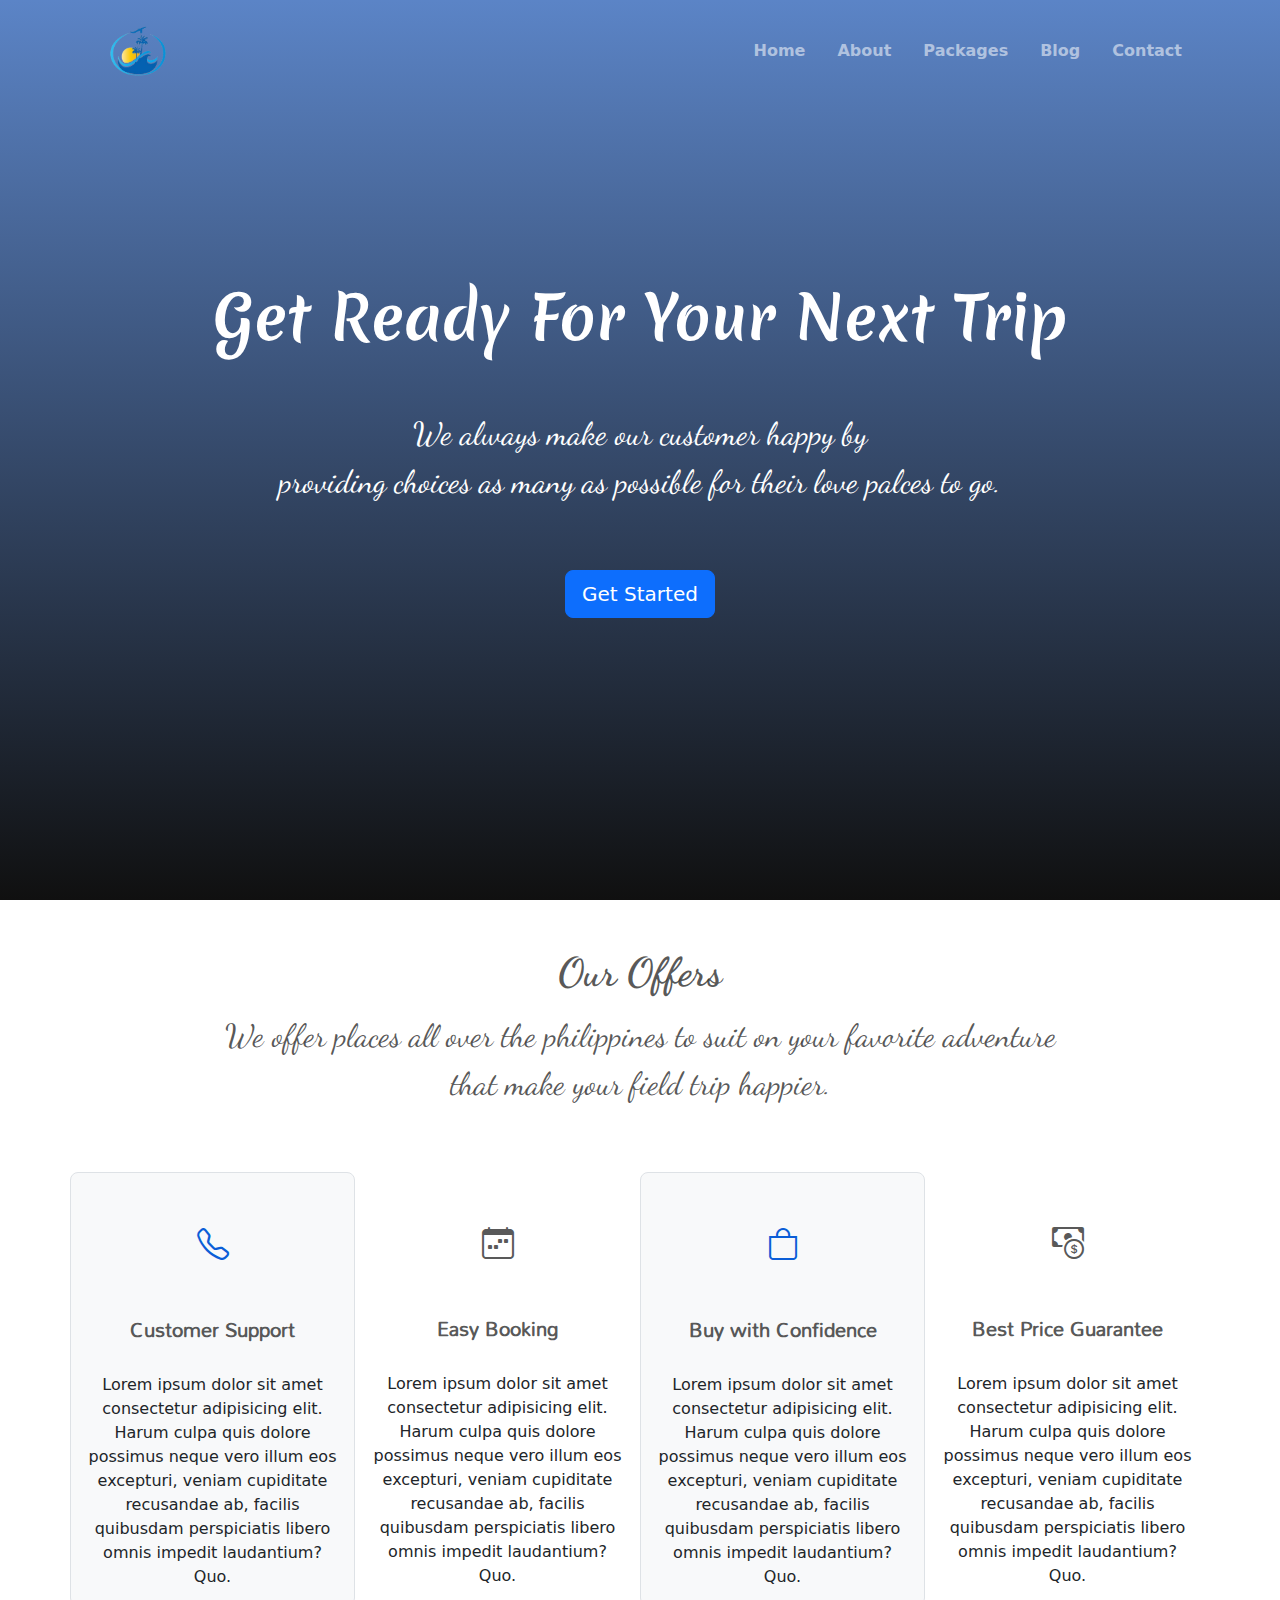
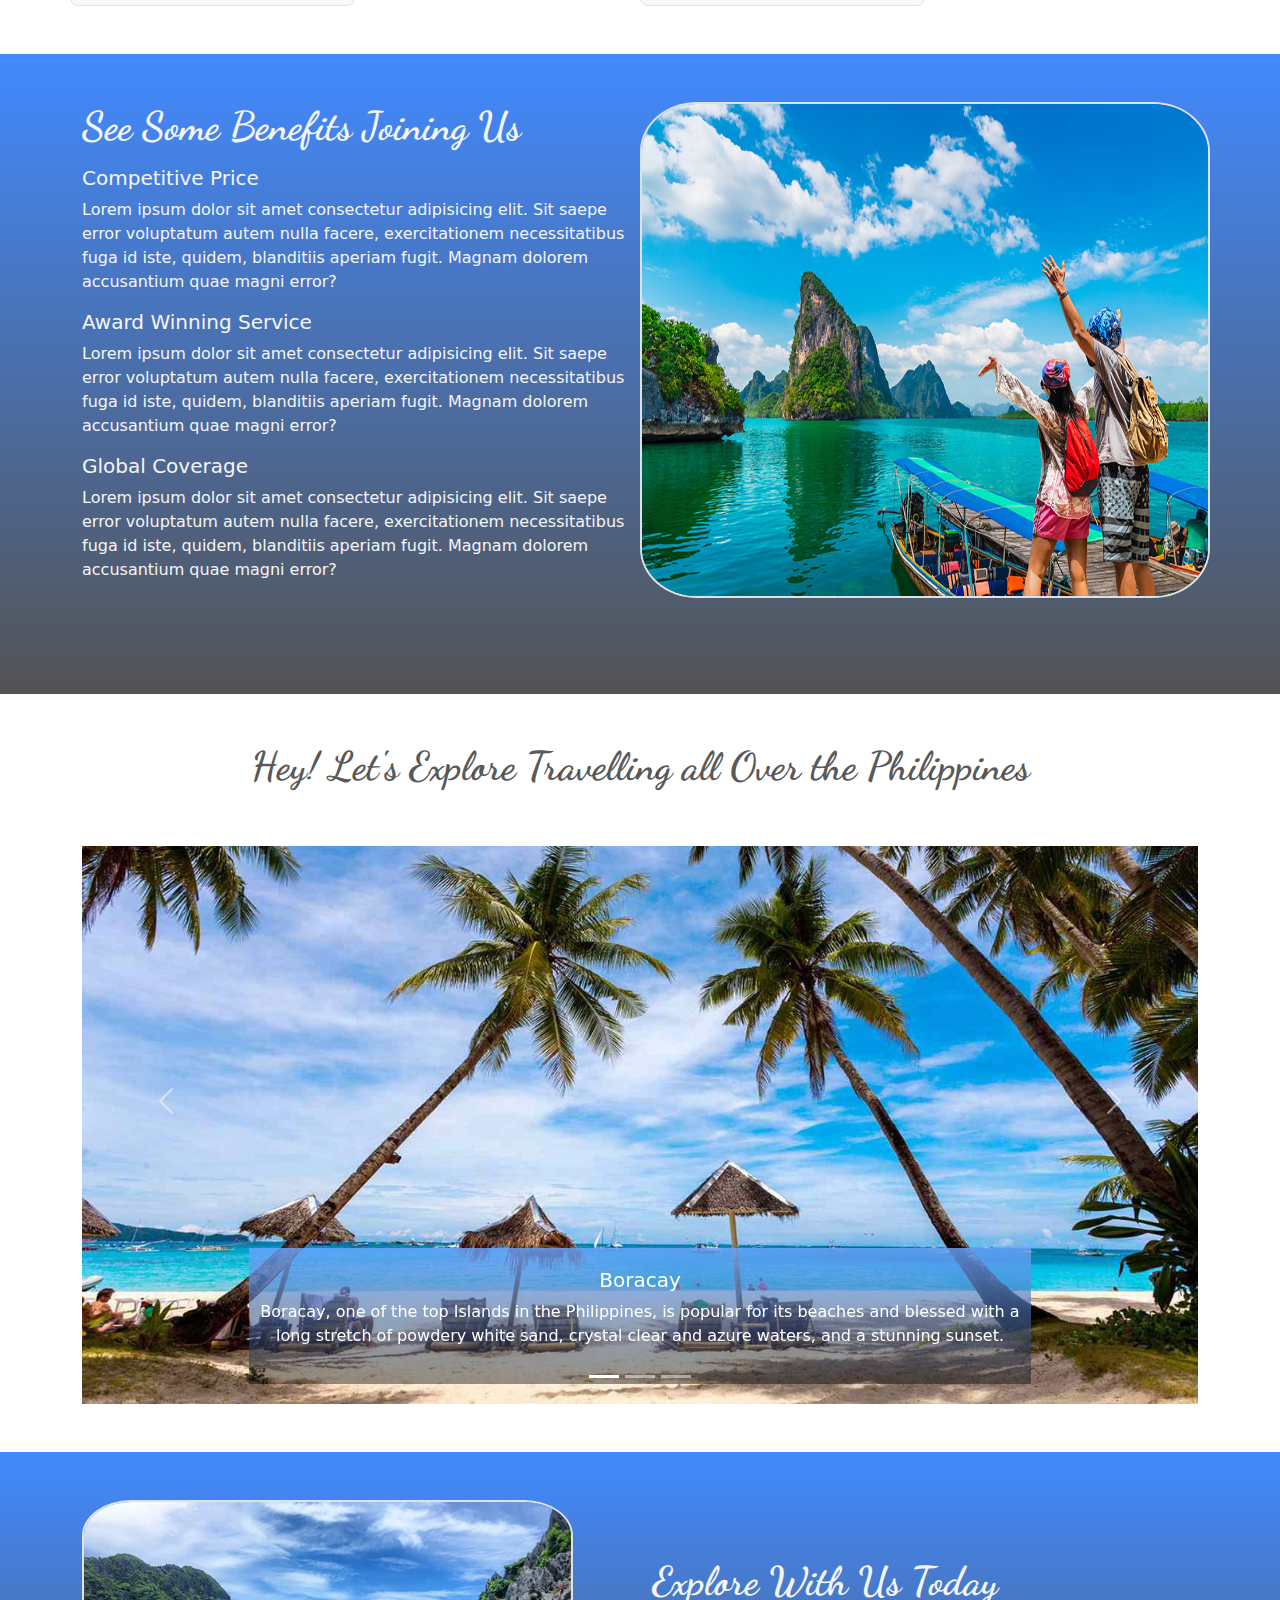
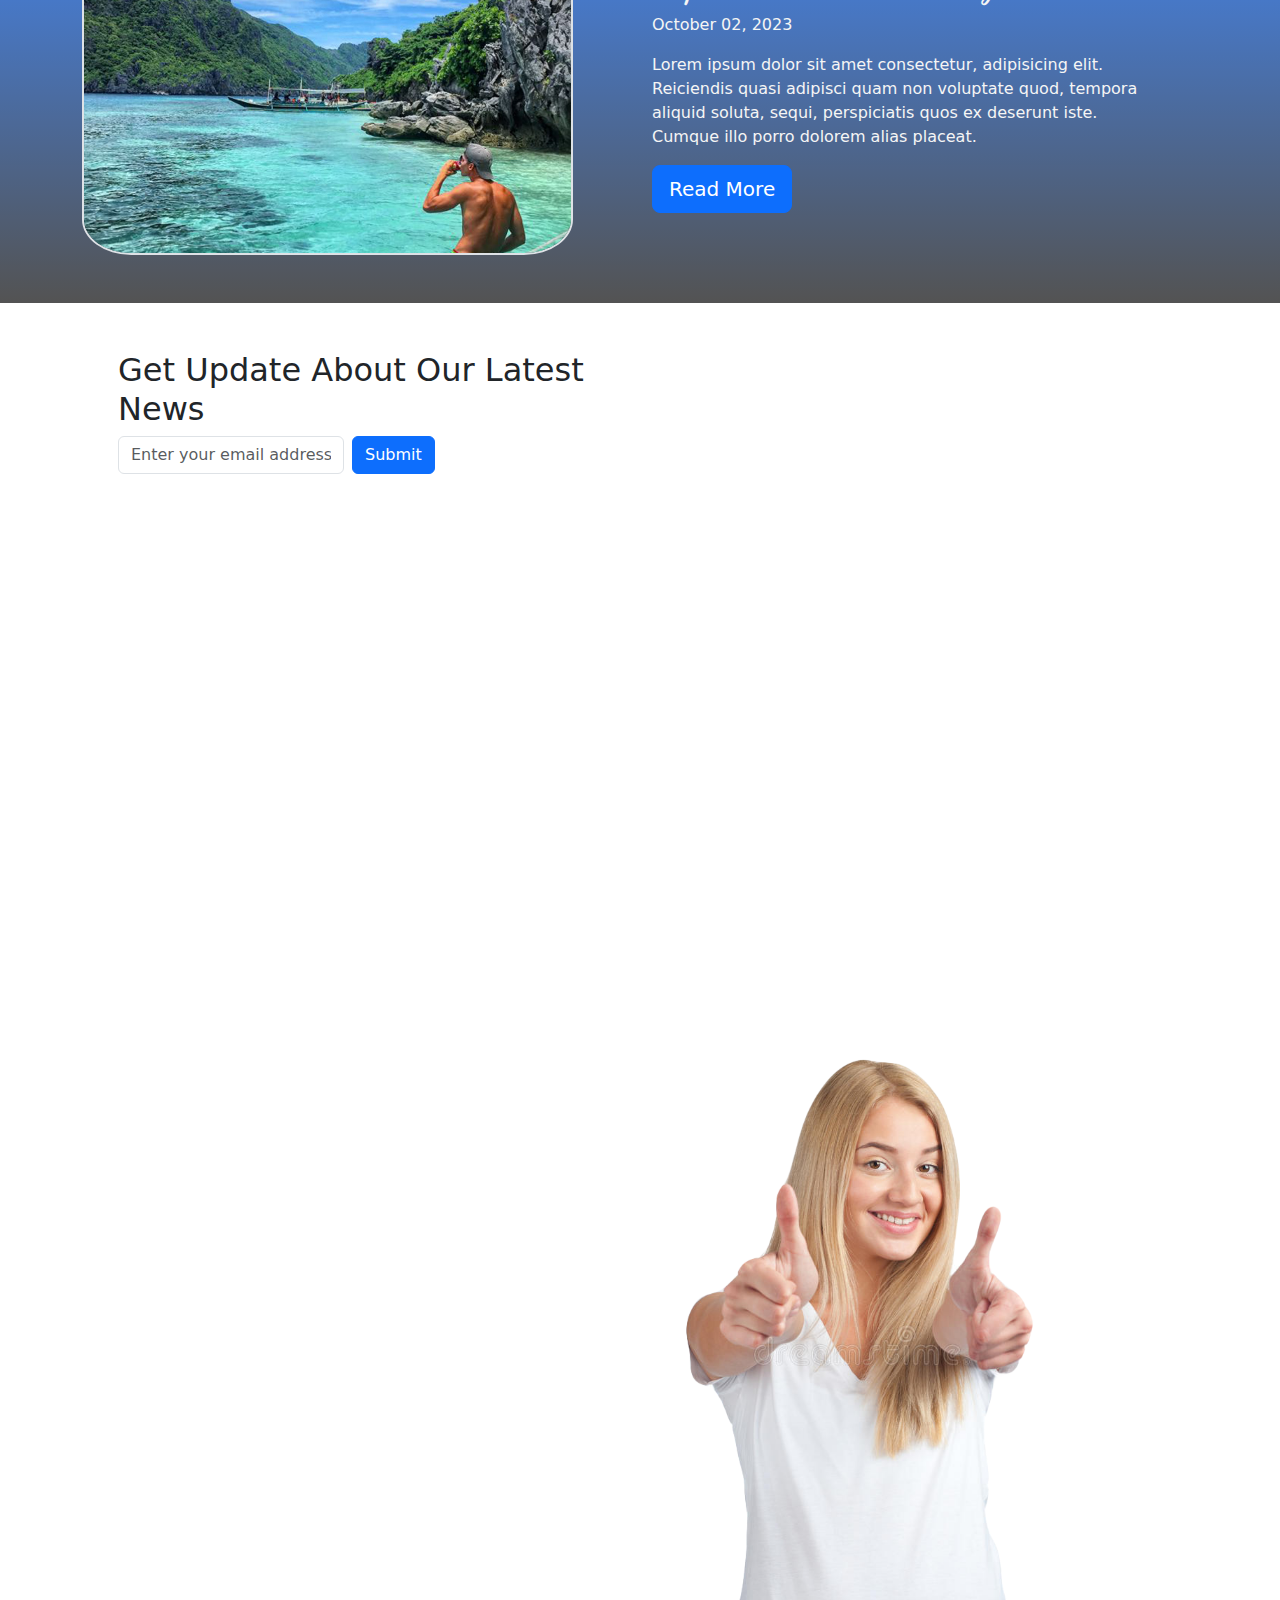
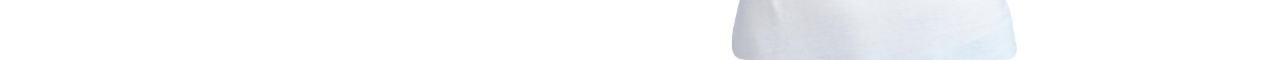
==== index.html @ 72da53bc "Latest" ====
<!DOCTYPE html>
<html lang="en">
<head>
    <meta charset="UTF-8">
    <meta http-equiv="X-UA-Compatible" content="IE=edge">
    <meta name="viewport" content="width=device-width, initial-scale=1.0">
    <title>Let's Explore</title>

    <link href="https://cdn.jsdelivr.net/npm/bootstrap@5.0.2/dist/css/bootstrap.min.css" rel="stylesheet" integrity="sha384-EVSTQN3/azprG1Anm3QDgpJLIm9Nao0Yz1ztcQTwFspd3yD65VohhpuuCOmLASjC" crossorigin="anonymous">
    <link rel="stylesheet" href=
    "https://cdn.jsdelivr.net/npm/bootstrap@5.0.2/dist/css/bootstrap.min.css" />
        <!-- Bootstrap Font Icon CSS -->
    <link rel="stylesheet" href=
    "https://cdn.jsdelivr.net/npm/bootstrap-icons@1.5.0/font/bootstrap-icons.css" />
    <link rel="stylesheet" href="styles.css">
    <style>
        @import url('https://fonts.googleapis.com/css2?family=Pacifico&display=swap');
        @import url('https://fonts.googleapis.com/css2?family=Mandali&display=swap');
        @import url('https://fonts.googleapis.com/css2?family=Merienda:wght@900&display=swap');
        @import url('https://fonts.googleapis.com/css2?family=Poppins:wght@300&display=swap');
        @import url('https://fonts.googleapis.com/css2?family=Dancing+Script&family=Poppins:wght@300&display=swap');
      </style>
</head>
<body>
    <nav class="navbar navbar-expand-lg navbar-dark p-3 navMc">
            <div class="container">
                <a href="#" class="navbar-brand"><img id="logo" src="/images/travelLogo.png" alt="Travel Logo" srcset=""></a>
                <button class="navbar-toggler" type="button" data-bs-toggle="collapse" data-bs-target="#navmenu">
                    <span class="navbar-toggler-icon"></span>
                </button>
                <!-- Nav menu -->
                <div class="collapse navbar-collapse" id="navmenu">
                    <ul class="navbar-nav ms-auto fw-bold fs-6">
                        <li class="nav-item">
                            <a href="#" class="nav-link p-3">Home</a>
                        </li>
                        <li class="nav-item">
                            <a href="#" class="nav-link p-3">About</a>
                        </li>
                        <li class="nav-item">
                            <a href="#i" class="nav-link p-3">Packages</a>
                        </li>
                        <li class="nav-item">
                            <a href="#i" class="nav-link p-3">Blog</a>
                        </li>
                        <li class="nav-item">
                            <a href="#i" class="nav-link p-3">Contact</a>
                        </li>
                    </ul>
                </div>
            </div>
        </nav>
    
    <!-- <nav class="navbar navbar-expand-lg navbar-light navMc">        
        <div class="logoBox"><img id="logo" src="travelLogo.png" alt="Travel Logo" srcset=""></div>
      <button class="navbar-toggler" type="button" data-bs-toggle="collapse" data-bs-target="#navbarSupportedContent" aria-controls="navbarSupportedContent" aria-expanded="false" aria-label="Toggle navigation">
        <span class="navbar-toggler-icon"></span>
      </button>
      <div class="collapse navbar-collapse" id="navbarSupportedContent">
        <ul class="navbar-nav ms-auto mb-2 mb-lg-0">
          <li class="nav-item">
            <a style="color: #eaeaff"  onMouseOver="this.style.color='rgba(0, 98, 255, 0.82)'"
            onMouseOut="this.style.color='#eaeaff'" class="nav-link active" aria-current="page" href="#">HOME</a>
          </li>
          <li class="nav-item">
            <a style="color: #eaeaff"  onMouseOver="this.style.color='rgba(0, 98, 255, 0.82)'"
            onMouseOut="this.style.color='#eaeaff'" class="nav-link active" aria-current="page" href="#">ABOUT</a>
          </li>
          <li class="nav-item">
            <a style="color: #eaeaff"  onMouseOver="this.style.color='rgba(0, 98, 255, 0.82)'"
            onMouseOut="this.style.color='#eaeaff'" class="nav-link active" aria-current="page" href="#">PACKAGES</a>
          </li>
          <li class="nav-item">
            <a style="color: #eaeaff"  onMouseOver="this.style.color='rgba(0, 98, 255, 0.82)'"
            onMouseOut="this.style.color='#eaeaff'" class="nav-link active" aria-current="page" href="#">BLOG</a>
          </li>
          <li class="nav-item">
            <a style="color: #eaeaff"  onMouseOver="this.style.color='rgba(0, 98, 255, 0.82)'"
            onMouseOut="this.style.color='#eaeaff'" class="nav-link active" aria-current="page" href="#">FAQ</a>
          </li>
          <li class="nav-item">
            <a style="color: #eaeaff"  onMouseOver="this.style.color='rgba(0, 98, 255, 0.82)'"
            onMouseOut="this.style.color='#eaeaff'" class="nav-link active" aria-current="page" href="#">CONTACT</a>
          </li>
        </ul>
      </div>
  </nav> -->

    <section class="getReady bg-overlay d-flex align-items-center justify-content-center flex-column text-center">
        <h1 class="h1-first">Get Ready For Your Next Trip</h1>
        <p class="ptag-first pt-5 pb-5">We always make our customer happy by <br> providing choices as many as possible for their love palces to go.</p>
        <button class="btn btn-lg btn-primary">Get Started</button>
    </section>

    <section>
        <div class="container text-center">
            <div>
                <h2 class="h2-first pt-5">Our Offers</h2>
            <p class="ptag-second pt-2">We offer places all over the philippines to suit on your favorite adventure <br> that make your field trip happier.</p>
            </div>
            <div class="row pt-5 offersSection2">
                <div class="col-lg-3 col-md-6 border bg-light rounded-3 pt-5 rowSection2">
                    <a href=""><i class="bi bi-telephone fs-2"></i></a>
                    <div class="pt-5">
                        <h5 class="h5-first">Customer Support</h5>
                        <br>
                    <p>Lorem ipsum dolor sit amet consectetur adipisicing elit. Harum culpa quis dolore possimus neque vero illum eos excepturi, veniam cupiditate recusandae ab, facilis quibusdam perspiciatis libero omnis impedit laudantium? Quo.</p>
                    </div>  
                </div>

                <div class="col-lg-3 col-md-6 pt-5 rowSection2">
                    <a href=""><i class="bi bi-calendar-week fs-2"></i></a>
                    <div class="pt-5">
                        <h5 class="h5-first">Easy Booking</h5>
                        <br>
                    <p>Lorem ipsum dolor sit amet consectetur adipisicing elit. Harum culpa quis dolore possimus neque vero illum eos excepturi, veniam cupiditate recusandae ab, facilis quibusdam perspiciatis libero omnis impedit laudantium? Quo.</p>
                    </div> 
                </div>

                <div class="col-lg-3 col-md-6 border bg-light rounded-3 pt-5 rowSection2">
                    <a href=""><i class="bi bi-bag fs-2"></i></a>
                    <div class="pt-5">
                        <h5 class="h5-first">Buy with Confidence</h5>
                        <br>
                    <p>Lorem ipsum dolor sit amet consectetur adipisicing elit. Harum culpa quis dolore possimus neque vero illum eos excepturi, veniam cupiditate recusandae ab, facilis quibusdam perspiciatis libero omnis impedit laudantium? Quo.</p>
                    </div>  
                </div>

                <div class="col-lg-3 col-md-6 col-sm-6 pt-5 rowSection2">
                    <a href=""><i class="bi bi-cash-coin fs-2"></i></a>
                    <div class="pt-5">
                        <h5 class="h5-first">Best Price Guarantee</h5>
                        <br>
                    <p>Lorem ipsum dolor sit amet consectetur adipisicing elit. Harum culpa quis dolore possimus neque vero illum eos excepturi, veniam cupiditate recusandae ab, facilis quibusdam perspiciatis libero omnis impedit laudantium? Quo.</p>
                    </div>
                </div>
            </div>
        </div>
    </section>

    <section class="benefits mt-5">
        <div class="container pt-5 pb-5">
            <div class="row pb-5">
                <div class="colorSection3 col-lg-6 col-md-6 col-sm-12 col-xs-12">
                    <h2 class="h2-benefits">See Some Benefits Joining Us</h2>
                    <p>
                        <h5 class="h5-benefits">Competitive Price</h5>
                        Lorem ipsum dolor sit amet consectetur adipisicing elit. Sit saepe error voluptatum autem nulla facere, exercitationem necessitatibus fuga id iste, quidem, blanditiis aperiam fugit. Magnam dolorem accusantium quae magni error?
                    </p>

                    <p class="col-lg-6 col-md-6 col-sm-12 col-xs-12">
                        <h5 class="h5-benefits">Award Winning Service</h5>
                        Lorem ipsum dolor sit amet consectetur adipisicing elit. Sit saepe error voluptatum autem nulla facere, exercitationem necessitatibus fuga id iste, quidem, blanditiis aperiam fugit. Magnam dolorem accusantium quae magni error?
                    </p>

                    <p class="col-lg-6 col-md-6 col-sm-12 col-xs-12">
                        <h5 class="h5-benefits">Global Coverage</h5>
                        Lorem ipsum dolor sit amet consectetur adipisicing elit. Sit saepe error voluptatum autem nulla facere, exercitationem necessitatibus fuga id iste, quidem, blanditiis aperiam fugit. Magnam dolorem accusantium quae magni error?
                    </p>
                </div>
                <div class="imgBox1 col-lg-6 col-md-6 col-sm-12 col-xs-12">
                        <img class="img1 border border-2" src="/images/section3image1.jpg">
                </div>
            </div>
        </div>
    </section>

<section class="container pt-5 pb-5 carousel-width">
  <h2 class="h2-carousel text-center">Hey! Let's Explore Travelling all Over the Philippines</h2>
  <div id="carouselExampleCaptions" class="carousel slide pt-5" data-bs-ride="carousel">
    <div class="carousel-indicators">
      <button type="button" data-bs-target="#carouselExampleCaptions" data-bs-slide-to="0" class="active" aria-current="true" aria-label="Slide 1"></button>
      <button type="button" data-bs-target="#carouselExampleCaptions" data-bs-slide-to="1" aria-label="Slide 2"></button>
      <button type="button" data-bs-target="#carouselExampleCaptions" data-bs-slide-to="2" aria-label="Slide 3"></button>
    </div>
    <div class="carousel-inner">
      <div class="carousel-item active">
        <img src="/images/boracayCarousel.jpg" class="d-block w-100 imgCarouselbackground" alt="...">
        <div class="carousel-caption d-none d-md-block">
          <h5>Boracay</h5>
          <p>Boracay, one of the top Islands in the Philippines, is popular for its beaches and blessed with a long stretch of powdery white sand, crystal clear and azure waters, and a stunning sunset.</p>
        </div>
      </div>
      <div class="carousel-item">
        <img src="/images/banaueCarousel.jpg" class="d-block w-100 imgCarouselbackground" alt="...">
        <div class="carousel-caption d-none d-md-block">
          <h5>Banaue Rice Terraces</h5>
          <p>The Banaue Rice Terraces are located on the mountains of Ifugao and were carved there about 2,000 years ago by the ancestors of the present day Philippines .</p>
        </div>
      </div>
      <div class="carousel-item">
        <img src="/images/palawanCarousel.jpg" class="d-block w-100 imgCarouselbackground" alt="...">
        <div class="carousel-caption d-none d-md-block">
          <h5>Palawan</h5>
          <p>Palawan is long and narrow and trends northeast-southwest between the South China and Sulu seas.</p>
        </div>
      </div>
    </div>
    <button class="carousel-control-prev" type="button" data-bs-target="#carouselExampleCaptions" data-bs-slide="prev">
      <span class="carousel-control-prev-icon" aria-hidden="true"></span>
      <span class="visually-hidden">Previous</span>
    </button>
    <button class="carousel-control-next" type="button" data-bs-target="#carouselExampleCaptions" data-bs-slide="next">
      <span class="carousel-control-next-icon" aria-hidden="true"></span>
      <span class="visually-hidden">Next</span>
    </button>
  </div>
</section>

<section>
  <div class="withUs">
    <div class="container">
      <div class="row py-5">
        <div class="imgBox2 col-lg-6 col-md-6 col-sm-12">
          <img class="img2 border border-2" src="/images/section4image1.jpg" alt="" srcset="">
        </div>
        <div class="col-lg-6 col-md-6 col-sm-6 textBoxSection5">
          <h2 class="h2-withus">Explore With Us Today</h2>
          <p class="p-withus">October 02, 2023</p>
          <p>Lorem ipsum dolor sit amet consectetur, adipisicing elit. Reiciendis quasi adipisci quam non voluptate quod, tempora aliquid soluta, sequi, perspiciatis quos ex deserunt iste. Cumque illo porro dolorem alias placeat.</p>
          <button class="btn btn-lg btn-primary">Read More</button>
        </div>
      </div>
    </div>
  </div>
</section>

<section>
  <div class="container p-5">
    <div class="row">
      <div class="col-lg-6 col-md-6 col-sm">
        <h2>Get Update About Our Latest News</h2>
        <form class="row g-2">
          <div class="col-auto">
            <label for="staticEmail2" class="visually-hidden">Email</label>
            <input type="password" class="form-control" id="staticEmail2" placeholder="Enter your email address">
          </div>
          <div class="col-auto">
            <button type="submit" class="btn btn-primary mb-3">Submit</button>
          </div>
        </form>
      </div>
      <div class="col-lg-6 col-md-6 col-sm imageSection5">
        <div class="imgBox3">
          <img class="img3" src="/images/section5image1.png" alt="" srcset="">
        </div>
      </div>

    </div>
  </div>
</section>
    

</body>
<script src="https://cdn.jsdelivr.net/npm/bootstrap@5.0.2/dist/js/bootstrap.bundle.min.js" integrity="sha384-MrcW6ZMFYlzcLA8Nl+NtUVF0sA7MsXsP1UyJoMp4YLEuNSfAP+JcXn/tWtIaxVXM" crossorigin="anonymous"></script>
</html>
---- styles.css ----
/* SECTION 1 */
/* @media only screen and (max-width: 768px) {
    #logo {
      margin: 0%;
    }
  } */

.navMc {
    position: absolute;
    top: 0;
    left: 0;
    right: 0;
    /* background: linear-gradient(rgba(44, 114, 226, 0.7), rgba(0, 0, 0, 0.226));
    opacity: 1; */
}

#logo {
    width: 7rem;
    margin-left: 0;
}

.bg-overlay {
    background: linear-gradient(rgba(35, 90, 179, 0.747), rgba(0, 0, 0, 0.938)), url("https://www.worldtravelguide.net/wp-content/uploads/2017/04/Think-Philippines-ElNido-482040306-Freeartist-copy.jpg");
    background-repeat: no-repeat;
    width: 100vw;
    height: 100vh;
    background-position: center;
    color: #fff;
    background-size: cover;
}

.h1-first {
    font-weight: bold;
    font-family: "Merienda", sans-serif;
    font-size: 60px;
}

.ptag-first {
    font-family: 'Dancing Script', cursive;
    font-size: 2rem;
}

/* SECTION 2 */

.h2-first {
    font-weight: bold;
    font-family: 'Dancing Script', cursive;
    font-size: 40px;
    color: rgba(51, 51, 51, 0.815);
}

.ptag-second {
    color: rgba(51, 51, 51, 0.815);
    font-family: 'Dancing Script', cursive;
    font-size: 2rem;
}

.h5-first {
    font-family: "Mandali", sans-serif;
    font-size: 20px;
    font-weight: bold;
    color: rgba(51, 51, 51, 0.815);
}

.bi-telephone {
    color:#0b5ed7;
}

.bi-bag {
    color:#0b5ed7;
}

.bi-calendar-week {
    color: rgba(51, 51, 51, 0.815);
}

.bi-cash-coin {
    color: rgba(51, 51, 51, 0.815);
}

@media only screen and (max-width: 320px) {
    .offersSection2 {
        padding: 20%;
        font-size: smaller;
    }
  }

/* @media only screen and (max-width: 320px) {
    .rowSection2 {

    }
  } */

/* SECTION 3 */

.h2-benefits {
    font-weight: bold;
    font-family: 'Dancing Script', cursive;
    font-size: 40px;
}

@media only screen and (max-width: 576px) {
    .h2-benefits, .h5-benefits { 
       text-align: center;
     }
   } 

.colorSection3 {
    color: whitesmoke;
}

.imgBox1 {
    width: 50%;
    padding: 0;
   
}

@media only screen and (max-width: 576px) {
    .imgBox1 {
      width: 90%;
      padding-left: 10%;
      padding-top: 20px;
    }
  }

  @media only screen and (max-width: 768px) {
    .imgBox1 {
      width: 90%;
      padding-left: 10%;
      padding-top: 20px;
    }
  }

.img1 {
    width: 100%;
    height: 100%;
    justify-content: center;
    border-radius: 10%;
}

.benefits {
    background: linear-gradient(rgba(0, 98, 255, 0.747), rgba(0, 0, 0, 0.674));
}
/* SECTION 4 CAROUSEL */
.h2-carousel {
    font-weight: bold;
    font-family: 'Dancing Script', cursive;
    font-size: 40px;
    color: rgba(51, 51, 51, 0.815);
}

.carousel-caption {
    background: linear-gradient(rgba(108, 165, 255, 0.806), rgba(0, 0, 0, 0.406));
}

/* @media only screen and (max-width: 320px) {
    #carouselExampleCaptions {
      width: 100%;
      padding: 0;
    }
  }

  @media only screen and (max-width: 320px) {
   .carousel-width {
      padding: 0;
      width: 100%;
      margin: 0%;
    }
  } */

/* SECTION 5 */

.imgBox2 {
    width: 50%;
    height: 90%;
}

.img2 {
    width: 90%;
    height: 90%;
    justify-content: center;
    border-radius: 10%;
}

@media only screen and (max-width: 576px) {
    .imgBox2 {
        width: 70%;
        margin-left: 15%;
     }
   } 

@media only screen and (max-width: 576px) {
    .img2 { 
       width: 100%;
     }
   } 

.withUs {
    background: linear-gradient(rgba(0, 98, 255, 0.747), rgba(0, 0, 0, 0.674));
   }

.h2-withus {
    font-weight: bold;
    font-family: 'Dancing Script', cursive;
    font-size: 40px;
    color: whitesmoke;
}

@media only screen and (max-width: 576px) {
    .h2-withus, .p-withus { 
      text-align: center;
     }
   } 

.textBoxSection5 {
    margin-top: 5%;
    padding-right: 5%;
    color: whitesmoke;
}

/* SECTION 6 */

.imgBox3 {
    /* width: 50%;
    height: 90%; */
    position: absolute;
    top: 470%;
    margin: 0;
}

.img3 {
    width: 70%;
    height: 90%;
    margin: 0;
}

@media only screen and (max-width: 576px) {
    .imgBox3 { 
      position: unset;
      padding-left: 20%;
     }
   } 

   @media only screen and (max-width: 576px) {
    .img3 { 
      position: unset;
     }
   } 

   @media only screen and (max-width: 768px) {
    .imgBox3 { 
      position: unset;
      padding-left: 20%;
     }
   } 

   @media only screen and (max-width: 768px) {
    .img3 { 
      position: unset;
     }
   }
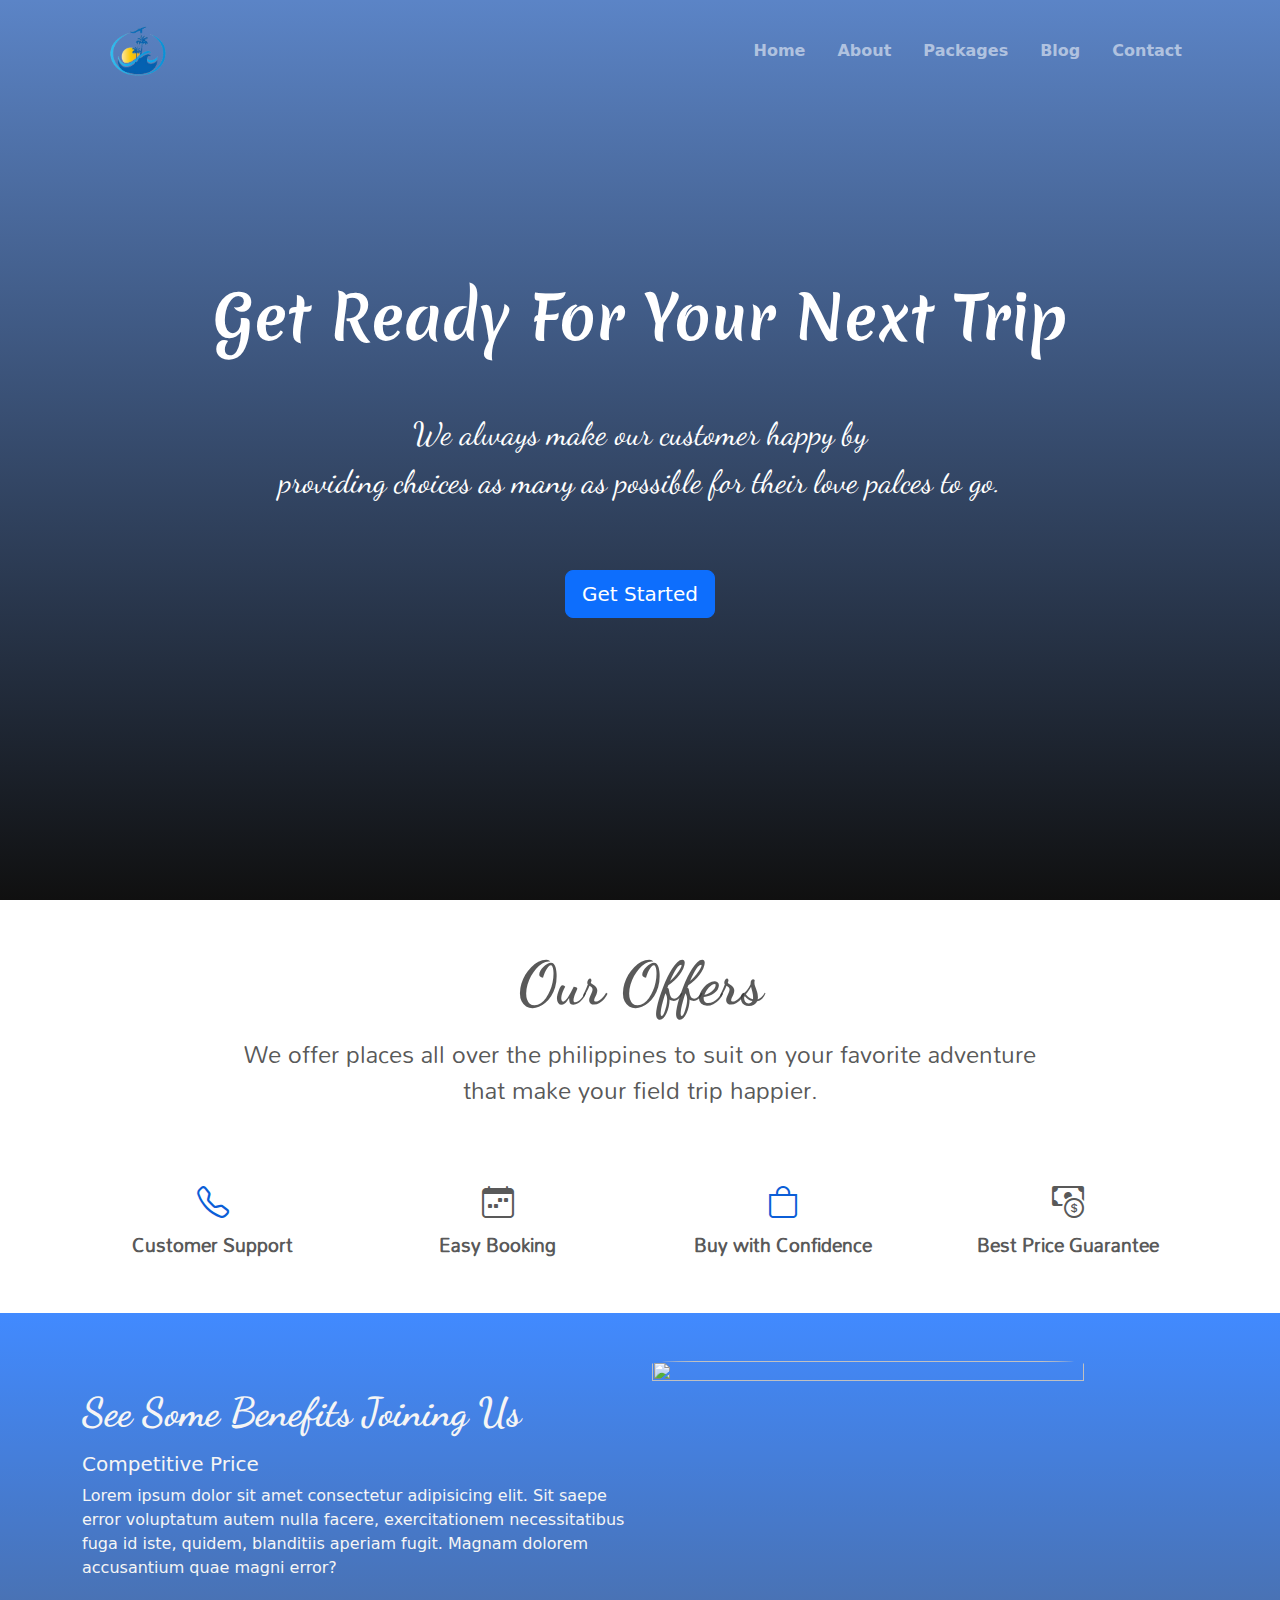
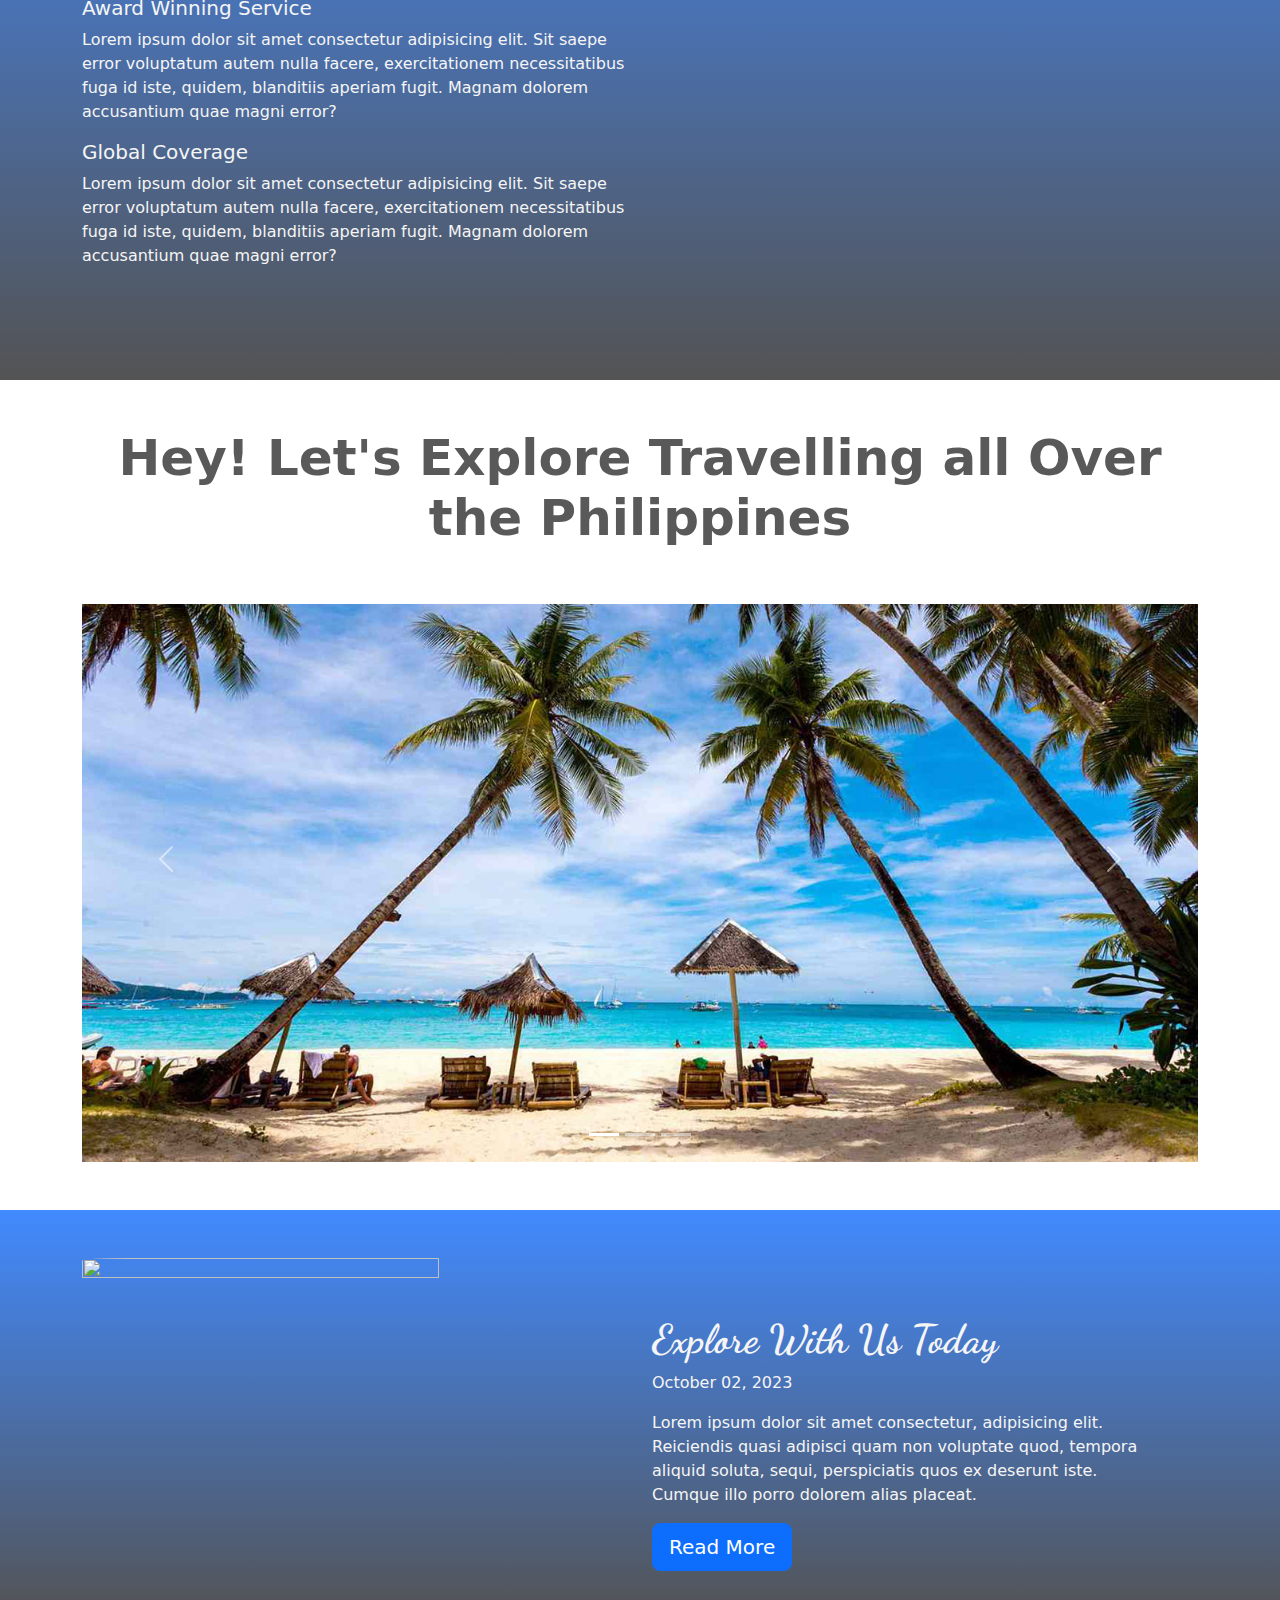
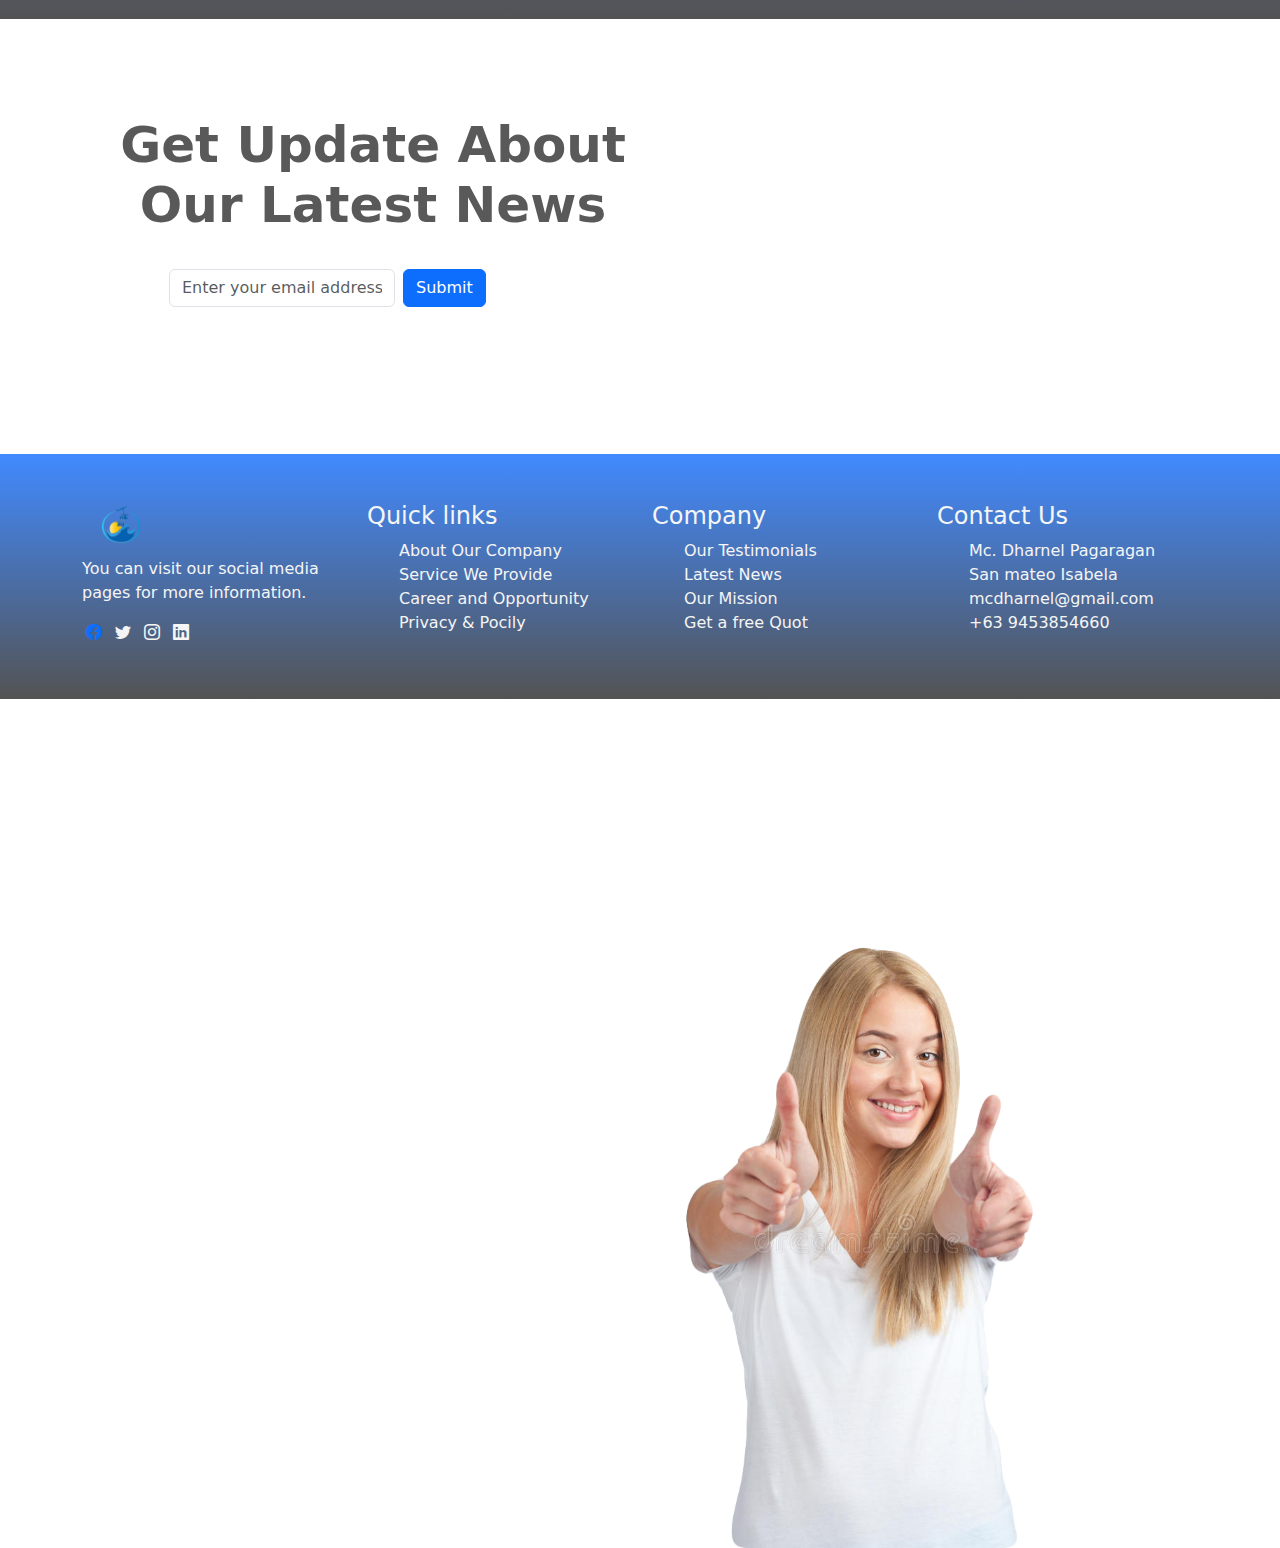
==== commit 6cce7365: "Rendering page1" ====
--- a/index.html
+++ b/index.html
@@ -98,45 +98,127 @@
                 <h2 class="h2-first pt-5">Our Offers</h2>
             <p class="ptag-second pt-2">We offer places all over the philippines to suit on your favorite adventure <br> that make your field trip happier.</p>
             </div>
-            <div class="row pt-5 offersSection2">
-                <div class="col-lg-3 col-md-6 border bg-light rounded-3 pt-5 rowSection2">
-                    <a href=""><i class="bi bi-telephone fs-2"></i></a>
-                    <div class="pt-5">
-                        <h5 class="h5-first">Customer Support</h5>
-                        <br>
-                    <p>Lorem ipsum dolor sit amet consectetur adipisicing elit. Harum culpa quis dolore possimus neque vero illum eos excepturi, veniam cupiditate recusandae ab, facilis quibusdam perspiciatis libero omnis impedit laudantium? Quo.</p>
+            <div class="row row-offers">
+                <div class="col-lg-3 col-md-6 col-sm-6 pt-5">
+
+             <!-- Button trigger modal -->
+              <button type="button" class="btn" data-bs-toggle="modal" data-bs-target="#staticBackdrop">
+                <i class="bi-telephone fs-2"></i>
+              </button>
+              <!-- Modal -->
+              <div class="modal fade" id="staticBackdrop" data-bs-backdrop="static" data-bs-keyboard="false" tabindex="-1" aria-labelledby="staticBackdropLabel" aria-hidden="true">
+                <div class="modal-dialog">
+                  <div class="modal-content">
+                    <div class="modal-header">
+                      <h5 class="modal-title" id="staticBackdropLabel">Costumer Support</h5>
+                      <button type="button" class="btn-close" data-bs-dismiss="modal" aria-label="Close"></button>
+                    </div>
+                    <div class="modal-body">
+                      <p>Provides context about customers, conversations, and integrations. Most businesses in the market claim they’re the best. But here’s what makes mcTravel truly stand apart.</p>
+                    </div>
+                    <div class="modal-footer">
+                      <button type="button" class="btn btn-secondary" data-bs-dismiss="modal">Close</button>
+                      <button type="button" class="btn btn-primary">Understood</button>
+                    </div>
+                  </div>
+                </div>
+              </div>
+              <div>
+                 <h5 class="h5-first">Customer Support</h5>
+              </div>  
+                </div>
+
+                <div class="col-lg-3 col-md-6 col-sm-6 pt-5">
+                    <!-- Button trigger modal -->
+                    <button type="button" class="btn" data-bs-toggle="modal" data-bs-target="#staticBackdrop1">
+                      <i class="bi-calendar-week fs-2"></i>
+                    </button>
+
+                    <!-- Modal -->
+                    <div class="modal fade" id="staticBackdrop1" data-bs-backdrop="static" data-bs-keyboard="false" tabindex="-1" aria-labelledby="staticBackdropLabel" aria-hidden="true">
+                      <div class="modal-dialog">
+                        <div class="modal-content">
+                          <div class="modal-header">
+                            <h5 class="modal-title" id="staticBackdropLabel">Easy Booking</h5>
+                            <button type="button" class="btn-close" data-bs-dismiss="modal" aria-label="Close"></button>
+                          </div>
+                          <div class="modal-body">
+                            <p>We make it easier for everyone to experience the philippines. Book now and we can process as soon as possible your booking easily by mcTravel.</p>
+                          </div>
+                          <div class="modal-footer">
+                            <button type="button" class="btn btn-secondary" data-bs-dismiss="modal">Close</button>
+                            <button type="button" class="btn btn-primary">Understood</button>
+                          </div>
+                        </div>
+                      </div>
+                    </div>
+                    <div>
+                        <h5 class="h5-first">Easy Booking</h5>
+                    </div> 
+                </div>
+
+                <div class="col-lg-3 col-md-6 col-sm-6 pt-5">
+                    <!-- Button trigger modal -->
+                    <button type="button" class="btn" data-bs-toggle="modal" data-bs-target="#staticBackdrop2">
+                      <i class="bi-bag fs-2"></i>
+                    </button>
+
+                    <!-- Modal -->
+                    <div class="modal fade" id="staticBackdrop2" data-bs-backdrop="static" data-bs-keyboard="false" tabindex="-1" aria-labelledby="staticBackdropLabel" aria-hidden="true">
+                      <div class="modal-dialog">
+                        <div class="modal-content">
+                          <div class="modal-header">
+                            <h5 class="modal-title" id="staticBackdropLabel">Buy with Confidence</h5>
+                            <button type="button" class="btn-close" data-bs-dismiss="modal" aria-label="Close"></button>
+                          </div>
+                          <div class="modal-body">
+                            <p>Buy With Confidence is operated solely by local authority. This means all checking and monitoring of booking is done directly by us, not by third parties or private companies.</p>
+                          </div>
+                          <div class="modal-footer">
+                            <button type="button" class="btn btn-secondary" data-bs-dismiss="modal">Close</button>
+                            <button type="button" class="btn btn-primary">Understood</button>
+                          </div>
+                        </div>
+                      </div>
+                    </div>
+                    <div>
+                        <h5 class="h5-first">Buy with Confidence</h5>
                     </div>  
                 </div>
 
-                <div class="col-lg-3 col-md-6 pt-5 rowSection2">
-                    <a href=""><i class="bi bi-calendar-week fs-2"></i></a>
-                    <div class="pt-5">
-                        <h5 class="h5-first">Easy Booking</h5>
-                        <br>
-                    <p>Lorem ipsum dolor sit amet consectetur adipisicing elit. Harum culpa quis dolore possimus neque vero illum eos excepturi, veniam cupiditate recusandae ab, facilis quibusdam perspiciatis libero omnis impedit laudantium? Quo.</p>
-                    </div> 
-                </div>
-
-                <div class="col-lg-3 col-md-6 border bg-light rounded-3 pt-5 rowSection2">
-                    <a href=""><i class="bi bi-bag fs-2"></i></a>
-                    <div class="pt-5">
-                        <h5 class="h5-first">Buy with Confidence</h5>
-                        <br>
-                    <p>Lorem ipsum dolor sit amet consectetur adipisicing elit. Harum culpa quis dolore possimus neque vero illum eos excepturi, veniam cupiditate recusandae ab, facilis quibusdam perspiciatis libero omnis impedit laudantium? Quo.</p>
-                    </div>  
-                </div>
-
-                <div class="col-lg-3 col-md-6 col-sm-6 pt-5 rowSection2">
-                    <a href=""><i class="bi bi-cash-coin fs-2"></i></a>
-                    <div class="pt-5">
+                <div class="col-lg-3 col-md-6 col-sm-6 pt-5">
+                    <!-- Button trigger modal -->
+                    <button type="button" class="btn" data-bs-toggle="modal" data-bs-target="#staticBackdrop3">
+                      <i class="bi-cash-coin fs-2"></i>
+                    </button>
+
+                    <!-- Modal -->
+                    <div class="modal fade" id="staticBackdrop3" data-bs-backdrop="static" data-bs-keyboard="false" tabindex="-1" aria-labelledby="staticBackdropLabel" aria-hidden="true">
+                      <div class="modal-dialog">
+                        <div class="modal-content">
+                          <div class="modal-header">
+                            <h5 class="modal-title" id="staticBackdropLabel">Best Price Guarantee</h5>
+                            <button type="button" class="btn-close" data-bs-dismiss="modal" aria-label="Close"></button>
+                          </div>
+                          <div class="modal-body">
+                            <p>Search and compare rates on other companies and find the best trip for your holidays. Book h with real guest reviews and 24/7 customer service! Great Prices. View Our Deals. Flights to 5,00+ cities. No Hidden Fees</p>
+                          </div>
+                          <div class="modal-footer">
+                            <button type="button" class="btn btn-secondary" data-bs-dismiss="modal">Close</button>
+                            <button type="button" class="btn btn-primary">Understood</button>
+                          </div>
+                        </div>
+                      </div>
+                    </div>
+                    <div>
                         <h5 class="h5-first">Best Price Guarantee</h5>
-                        <br>
-                    <p>Lorem ipsum dolor sit amet consectetur adipisicing elit. Harum culpa quis dolore possimus neque vero illum eos excepturi, veniam cupiditate recusandae ab, facilis quibusdam perspiciatis libero omnis impedit laudantium? Quo.</p>
                     </div>
                 </div>
             </div>
         </div>
     </section>
+
+
 
     <section class="benefits mt-5">
         <div class="container pt-5 pb-5">
@@ -159,7 +241,7 @@
                     </p>
                 </div>
                 <div class="imgBox1 col-lg-6 col-md-6 col-sm-12 col-xs-12">
-                        <img class="img1 border border-2" src="/images/section3image1.jpg">
+                        <img class="img1" src="/images/section3image2.png">
                 </div>
             </div>
         </div>
@@ -176,24 +258,24 @@
     <div class="carousel-inner">
       <div class="carousel-item active">
         <img src="/images/boracayCarousel.jpg" class="d-block w-100 imgCarouselbackground" alt="...">
-        <div class="carousel-caption d-none d-md-block">
+        <!-- <div class="carousel-caption d-none d-md-block">
           <h5>Boracay</h5>
           <p>Boracay, one of the top Islands in the Philippines, is popular for its beaches and blessed with a long stretch of powdery white sand, crystal clear and azure waters, and a stunning sunset.</p>
-        </div>
+        </div> -->
       </div>
       <div class="carousel-item">
         <img src="/images/banaueCarousel.jpg" class="d-block w-100 imgCarouselbackground" alt="...">
-        <div class="carousel-caption d-none d-md-block">
+        <!-- <div class="carousel-caption d-none d-md-block">
           <h5>Banaue Rice Terraces</h5>
           <p>The Banaue Rice Terraces are located on the mountains of Ifugao and were carved there about 2,000 years ago by the ancestors of the present day Philippines .</p>
-        </div>
+        </div> -->
       </div>
       <div class="carousel-item">
         <img src="/images/palawanCarousel.jpg" class="d-block w-100 imgCarouselbackground" alt="...">
-        <div class="carousel-caption d-none d-md-block">
+        <!-- <div class="carousel-caption d-none d-md-block">
           <h5>Palawan</h5>
           <p>Palawan is long and narrow and trends northeast-southwest between the South China and Sulu seas.</p>
-        </div>
+        </div> -->
       </div>
     </div>
     <button class="carousel-control-prev" type="button" data-bs-target="#carouselExampleCaptions" data-bs-slide="prev">
@@ -212,7 +294,7 @@
     <div class="container">
       <div class="row py-5">
         <div class="imgBox2 col-lg-6 col-md-6 col-sm-12">
-          <img class="img2 border border-2" src="/images/section4image1.jpg" alt="" srcset="">
+          <img class="img2" src="/images/section4image2.png" alt="" srcset="">
         </div>
         <div class="col-lg-6 col-md-6 col-sm-6 textBoxSection5">
           <h2 class="h2-withus">Explore With Us Today</h2>
@@ -228,12 +310,12 @@
 <section>
   <div class="container p-5">
     <div class="row">
-      <div class="col-lg-6 col-md-6 col-sm">
-        <h2>Get Update About Our Latest News</h2>
-        <form class="row g-2">
+      <div class="col-lg-6 col-md-6 col-sm pt-5">
+        <h2 class="h2-update">Get Update About Our Latest News</h2>
+        <form class="row g-2 row-update">
           <div class="col-auto">
             <label for="staticEmail2" class="visually-hidden">Email</label>
-            <input type="password" class="form-control" id="staticEmail2" placeholder="Enter your email address">
+            <input type="email" class="form-control" id="staticEmail2" placeholder="Enter your email address">
           </div>
           <div class="col-auto">
             <button type="submit" class="btn btn-primary mb-3">Submit</button>
@@ -245,7 +327,54 @@
           <img class="img3" src="/images/section5image1.png" alt="" srcset="">
         </div>
       </div>
-
+    </div>
+  </div>
+</section>
+
+<section class="section-footer py-5">
+  <div class="container container-footer">
+    <div class="row row-footer">
+
+      <div class="col-lg-3 col-md-3 col-sm-12">
+        <div class="imgBox4">
+          <img class="img4" src="images/travelLogo.png" alt="" srcset="">
+        </div>
+        <p class="ptag-footer">You can visit our social media pages for more information.</p>
+        <a href=""><i class="bi bi-facebook icons-footer p-1"></i></a>
+        <a href=""><i class="bi bi-twitter icons-footer p-1"></i></a>
+        <a href=""><i class="bi bi-instagram icons-footer p-1"></i></a>
+        <a href=""><i class="bi bi-linkedin icons-footer p-1"></i></a>
+      </div>
+
+  <div class="li1-footer col-lg-3 col-md-3 col-sm-12">
+    <h4>Quick links</h4>
+    <ul>
+      <li><a href="#">About Our Company</a></li>
+      <li><a href="#">Service We Provide</a></li>
+      <li><a href="#">Career and Opportunity</a></li>
+      <li><a href="#">Privacy & Pocily</a></li>
+    </ul>
+</div> 
+
+  <div class="li2-footer col-lg-3 col-md-3 col-sm-12">
+    <h4>Company</h4>
+    <ul>
+      <li><a href="#">Our Testimonials</a></li>
+      <li><a href="#">Latest News</a></li>
+      <li><a href="#">Our Mission</a></li>
+      <li><a href="#">Get a free Quot</a></li>
+    </ul>
+</div> 
+
+  <div class="li3-footer col-lg-3 col-md-3 col-sm-12">
+    <h4>Contact Us</h4>
+    <ul>
+      <li><a href="#">Mc. Dharnel Pagaragan</a></li>
+      <li><a href="#">San mateo Isabela</a></li>
+      <li><a href="#">mcdharnel@gmail.com</a></li>
+      <li><a href="#">+63 9453854660</a></li>
+    </ul>
+</div> 
     </div>
   </div>
 </section>
--- a/styles.css
+++ b/styles.css
@@ -45,19 +45,19 @@
 .h2-first {
     font-weight: bold;
     font-family: 'Dancing Script', cursive;
-    font-size: 40px;
+    font-size: 60px;
     color: rgba(51, 51, 51, 0.815);
 }
 
 .ptag-second {
     color: rgba(51, 51, 51, 0.815);
-    font-family: 'Dancing Script', cursive;
-    font-size: 2rem;
+    font-family: 'Mandali', sans-serif;
+    font-size: 1.5rem;
 }
 
 .h5-first {
     font-family: "Mandali", sans-serif;
-    font-size: 20px;
+    font-size: 1.2rem;
     font-weight: bold;
     color: rgba(51, 51, 51, 0.815);
 }
@@ -79,9 +79,9 @@
 }
 
 @media only screen and (max-width: 320px) {
-    .offersSection2 {
-        padding: 20%;
-        font-size: smaller;
+    .row-offers {
+         display: flex;
+        flex: 50%;     
     }
   }
 
@@ -97,6 +97,7 @@
     font-weight: bold;
     font-family: 'Dancing Script', cursive;
     font-size: 40px;
+    padding-top: 5%;
 }
 
 @media only screen and (max-width: 576px) {
@@ -110,9 +111,15 @@
 }
 
 .imgBox1 {
-    width: 50%;
-    padding: 0;
-   
+    width: 40%;
+    height: 100%;
+}
+
+.img1 {
+    width: 90%;
+    height: 100%;
+    justify-content: center;
+    border-radius: 10%;
 }
 
 @media only screen and (max-width: 576px) {
@@ -144,13 +151,13 @@
 /* SECTION 4 CAROUSEL */
 .h2-carousel {
     font-weight: bold;
-    font-family: 'Dancing Script', cursive;
-    font-size: 40px;
+    /* font-family: 'Dancing Script', cursive; */
+    font-size: 50px;
     color: rgba(51, 51, 51, 0.815);
 }
 
 .carousel-caption {
-    background: linear-gradient(rgba(108, 165, 255, 0.806), rgba(0, 0, 0, 0.406));
+    background: linear-gradient(rgba(0, 98, 255, 0.747), rgba(0, 0, 0, 0.674));
 }
 
 /* @media only screen and (max-width: 320px) {
@@ -172,14 +179,15 @@
 
 .imgBox2 {
     width: 50%;
-    height: 90%;
+    height: 50%;
+    padding-right: 0%;
 }
 
 .img2 {
-    width: 90%;
-    height: 90%;
-    justify-content: center;
+    width: 80%;
+    height: 50%;
     border-radius: 10%;
+    padding-right: 0%;
 }
 
 @media only screen and (max-width: 576px) {
@@ -219,12 +227,25 @@
 }
 
 /* SECTION 6 */
+
+.h2-update {
+    font-weight: bold;
+    /* font-family: 'Dancing Script', cursive; */
+    font-size: 50px;
+    color: rgba(51, 51, 51, 0.815);
+    text-align: center;
+}
+
+.row-update {
+    padding-top: 5%;
+    padding-left: 10%;
+}
 
 .imgBox3 {
     /* width: 50%;
     height: 90%; */
     position: absolute;
-    top: 470%;
+    top: 457.5%;
     margin: 0;
 }
 
@@ -258,4 +279,48 @@
     .img3 { 
       position: unset;
      }
-   } +   } 
+
+   /* FOOTER */
+
+.section-footer {
+    margin-top: 6.5%;
+    padding-top: 2%;
+    background: linear-gradient(rgba(0, 98, 255, 0.747), rgba(0, 0, 0, 0.674));
+}
+
+.imgBox4 {
+    width: 30%;
+    height: 30%;
+}
+
+.img4 {
+    width: 100%;
+    height: 100%;
+}
+
+.li1-footer ul li a, .li2-footer ul li a, .li3-footer ul li a {
+    text-decoration: none;
+    color: whitesmoke;
+}
+
+.li1-footer, .li2-footer, .li3-footer {
+    color: whitesmoke;
+}
+
+ul {
+    list-style-type: none;
+}
+
+.icons-footer {
+    font-size: 1rem;
+}
+
+.bi-twitter, .bi-instagram, .bi-linkedin {
+    color: whitesmoke;
+}
+
+.ptag-footer {
+    color: whitesmoke;
+    margin-top: 10px;
+}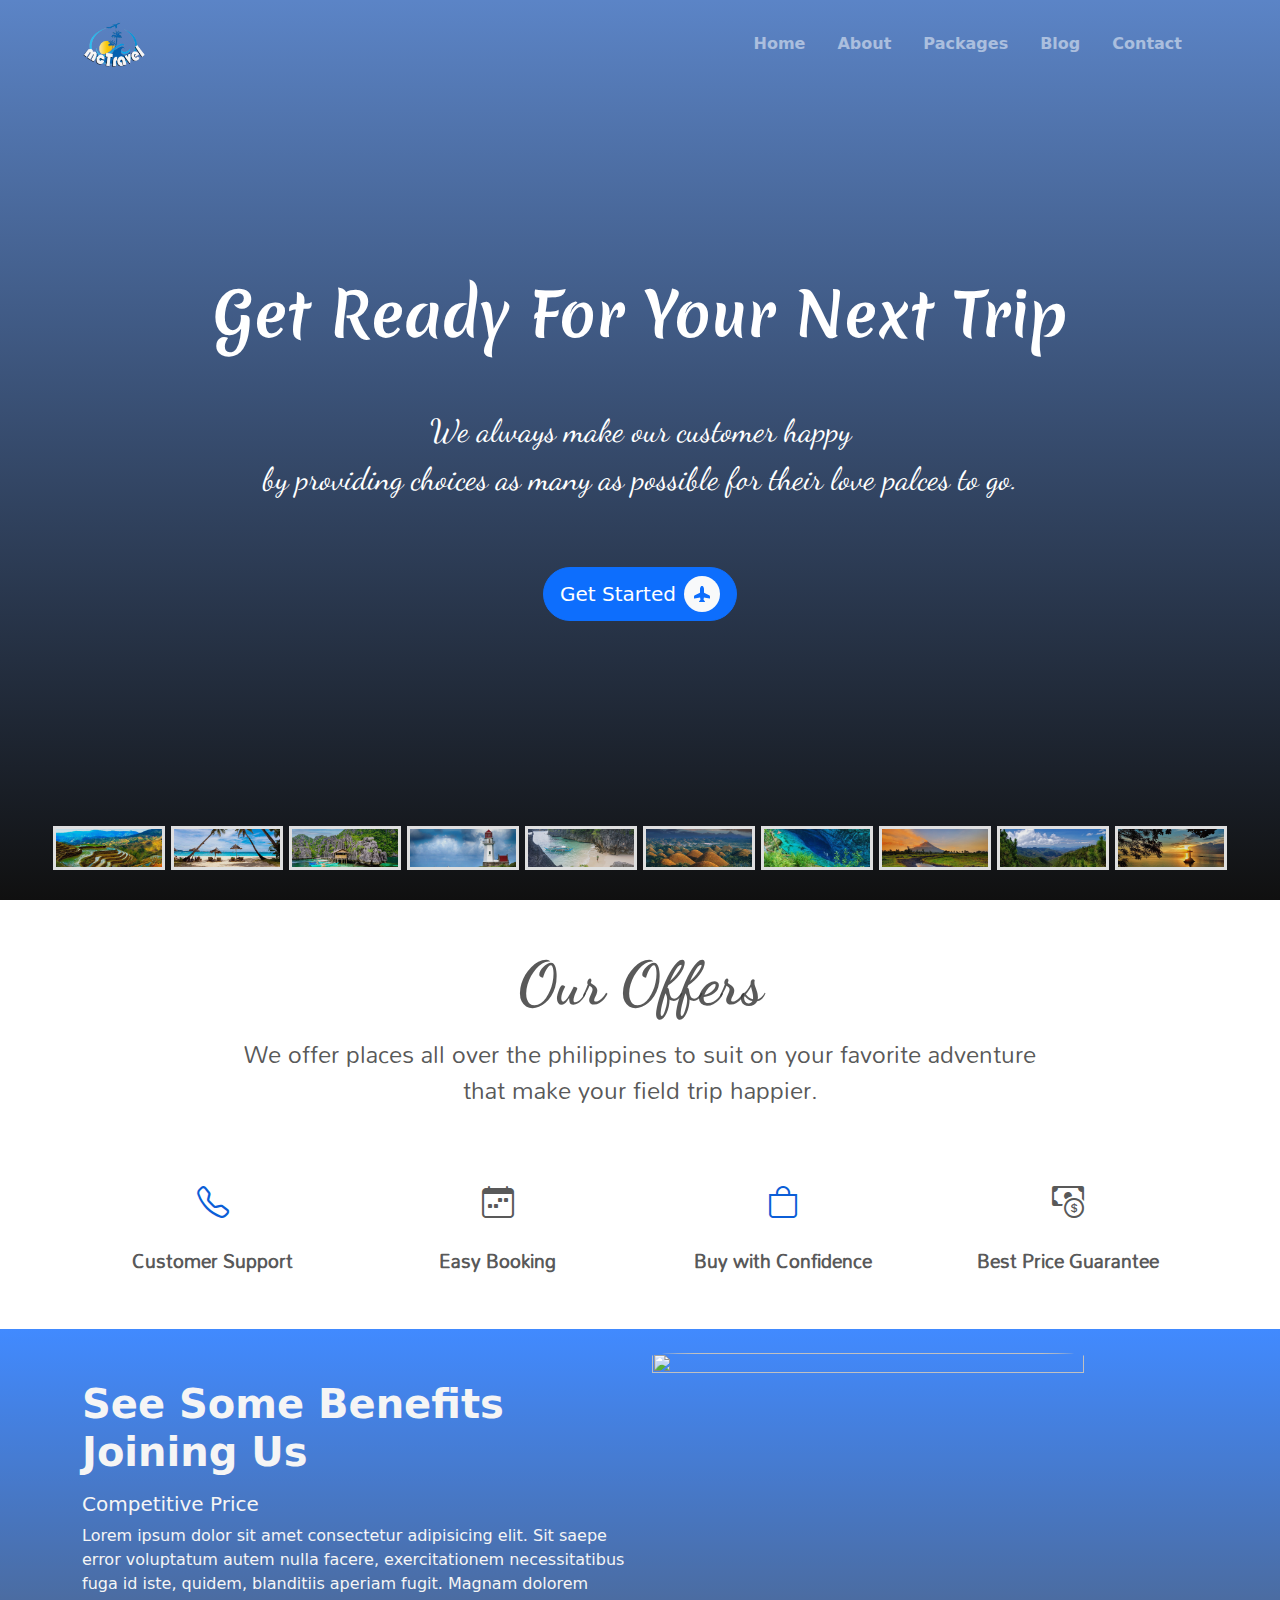
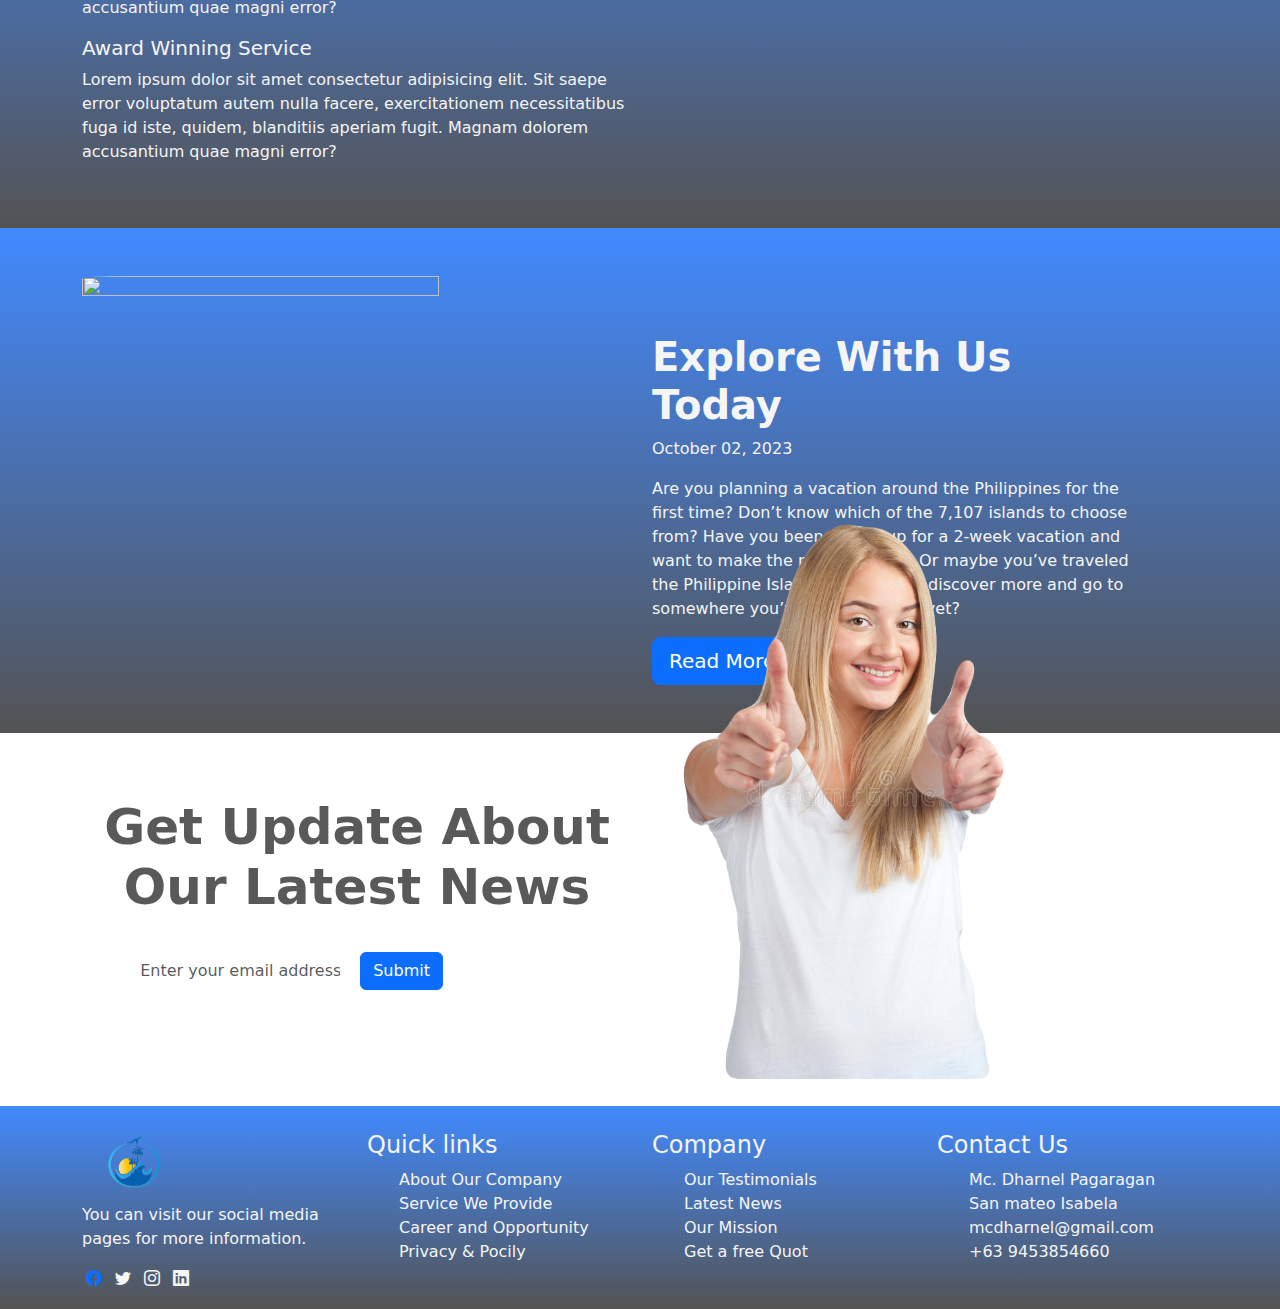
==== commit 955f0055: "Added 2nd HTML and deleted some files" ====
--- a/index.html
+++ b/index.html
@@ -6,6 +6,12 @@
     <meta name="viewport" content="width=device-width, initial-scale=1.0">
     <title>Let's Explore</title>
 
+    <!-- Font Awesome -->
+    <link href="https://cdnjs.cloudflare.com/ajax/libs/font-awesome/5.15.1/css/all.min.css" rel="stylesheet"/>
+    <!-- MDB -->
+    <link href="https://cdnjs.cloudflare.com/ajax/libs/mdb-ui-kit/3.3.0/mdb.min.css"rel="stylesheet"/>
+
+    <link rel="stylesheet" href="https://cdn.jsdelivr.net/npm/bootstrap@4.3.1/dist/css/bootstrap.min.css" integrity="sha384-ggOyR0iXCbMQv3Xipma34MD+dH/1fQ784/j6cY/iJTQUOhcWr7x9JvoRxT2MZw1T" crossorigin="anonymous">
     <link href="https://cdn.jsdelivr.net/npm/bootstrap@5.0.2/dist/css/bootstrap.min.css" rel="stylesheet" integrity="sha384-EVSTQN3/azprG1Anm3QDgpJLIm9Nao0Yz1ztcQTwFspd3yD65VohhpuuCOmLASjC" crossorigin="anonymous">
     <link rel="stylesheet" href=
     "https://cdn.jsdelivr.net/npm/bootstrap@5.0.2/dist/css/bootstrap.min.css" />
@@ -22,9 +28,11 @@
       </style>
 </head>
 <body>
-    <nav class="navbar navbar-expand-lg navbar-dark p-3 navMc">
+
+
+<nav class="navbar navbar-expand-lg navbar-dark p-3 navMc">
             <div class="container">
-                <a href="#" class="navbar-brand"><img id="logo" src="/images/travelLogo.png" alt="Travel Logo" srcset=""></a>
+                <a href="#" class="navbar-brand"><img id="logo" src="/images/travelLogo1.png" alt="Travel Logo" srcset=""></a>
                 <button class="navbar-toggler" type="button" data-bs-toggle="collapse" data-bs-target="#navmenu">
                     <span class="navbar-toggler-icon"></span>
                 </button>
@@ -49,57 +57,117 @@
                     </ul>
                 </div>
             </div>
-        </nav>
-    
-    <!-- <nav class="navbar navbar-expand-lg navbar-light navMc">        
-        <div class="logoBox"><img id="logo" src="travelLogo.png" alt="Travel Logo" srcset=""></div>
-      <button class="navbar-toggler" type="button" data-bs-toggle="collapse" data-bs-target="#navbarSupportedContent" aria-controls="navbarSupportedContent" aria-expanded="false" aria-label="Toggle navigation">
-        <span class="navbar-toggler-icon"></span>
-      </button>
-      <div class="collapse navbar-collapse" id="navbarSupportedContent">
-        <ul class="navbar-nav ms-auto mb-2 mb-lg-0">
-          <li class="nav-item">
-            <a style="color: #eaeaff"  onMouseOver="this.style.color='rgba(0, 98, 255, 0.82)'"
-            onMouseOut="this.style.color='#eaeaff'" class="nav-link active" aria-current="page" href="#">HOME</a>
-          </li>
-          <li class="nav-item">
-            <a style="color: #eaeaff"  onMouseOver="this.style.color='rgba(0, 98, 255, 0.82)'"
-            onMouseOut="this.style.color='#eaeaff'" class="nav-link active" aria-current="page" href="#">ABOUT</a>
-          </li>
-          <li class="nav-item">
-            <a style="color: #eaeaff"  onMouseOver="this.style.color='rgba(0, 98, 255, 0.82)'"
-            onMouseOut="this.style.color='#eaeaff'" class="nav-link active" aria-current="page" href="#">PACKAGES</a>
-          </li>
-          <li class="nav-item">
-            <a style="color: #eaeaff"  onMouseOver="this.style.color='rgba(0, 98, 255, 0.82)'"
-            onMouseOut="this.style.color='#eaeaff'" class="nav-link active" aria-current="page" href="#">BLOG</a>
-          </li>
-          <li class="nav-item">
-            <a style="color: #eaeaff"  onMouseOver="this.style.color='rgba(0, 98, 255, 0.82)'"
-            onMouseOut="this.style.color='#eaeaff'" class="nav-link active" aria-current="page" href="#">FAQ</a>
-          </li>
-          <li class="nav-item">
-            <a style="color: #eaeaff"  onMouseOver="this.style.color='rgba(0, 98, 255, 0.82)'"
-            onMouseOut="this.style.color='#eaeaff'" class="nav-link active" aria-current="page" href="#">CONTACT</a>
-          </li>
-        </ul>
-      </div>
-  </nav> -->
-
-    <section class="getReady bg-overlay d-flex align-items-center justify-content-center flex-column text-center">
-        <h1 class="h1-first">Get Ready For Your Next Trip</h1>
-        <p class="ptag-first pt-5 pb-5">We always make our customer happy by <br> providing choices as many as possible for their love palces to go.</p>
-        <button class="btn btn-lg btn-primary">Get Started</button>
-    </section>
-
-    <section>
+</nav>
+
+<section class="getReady bg-overlay d-flex align-items-center justify-content-center flex-column">
+        <h1 class="h1-first text-center">Get Ready For Your Next Trip</h1>
+        <p class="ptag-first pt-5 pb-5 text-center">We always make our customer happy <br> by providing choices as many as possible for their love palces to go.</p>
+
+        <button type="button" class="btn1 btn btn-primary btn-lg rounded-5 d-flex align-items-center" data-bs-toggle="modal" data-bs-target="#ModalForm">Get Started
+          <span class="bg-light ms-2 d-flex align-items-center justify-content-center">
+            <svg xmlns="http://www.w3.org/2000/svg" width="16" height="16" fill="currentColor" class="bi bi-airplane-fill text-primary" viewBox="0 0 16 16">
+              <path d="M6.428 1.151C6.708.591 7.213 0 8 0s1.292.592 1.572 1.151C9.861 1.73 10 2.431 10 3v3.691l5.17 2.585a1.5 1.5 0 0 1 .83 1.342V12a.5.5 0 0 1-.582.493l-5.507-.918-.375 2.253 1.318 1.318A.5.5 0 0 1 10.5 16h-5a.5.5 0 0 1-.354-.854l1.319-1.318-.376-2.253-5.507.918A.5.5 0 0 1 0 12v-1.382a1.5 1.5 0 0 1 .83-1.342L6 6.691V3c0-.568.14-1.271.428-1.849Z"/>
+            </svg>
+          </span>
+        </button>
+
+      <div class="modal fade" id="ModalForm" tabindex="-1" aria-labelledby="ModalFormLabel" aria-hidden="true">
+          <div class="modal-dialog modal-dialog-centered">
+            <div class="modal-content">
+              <div class="modal-body">
+                  <button type="button" class="btn-close btn-close-dark" data-bs-dismiss="modal" aria-label="Close"></button>
+                  <div class="myform bg-light">
+                      <h1 class="text-center h1-loginform">Login Form</h1>
+                      <form>
+                          <div class="mb-3 mt-4">
+                              <label for="exampleInputEmail2" class="form-label">Email address</label>
+                              <input type="email" class="form-control" id="exampleInputEmail2" aria-describedby="emailHelp">
+                          </div>
+                          <div class="mb-3">
+                              <label for="exampleInputPassword2" class="form-label">Password</label>
+                              <input type="password" class="form-control" id="exampleInputPassword2">
+                          </div>
+                          <button type="submit" class="btn mt-3 login-btn"><a href="afterlogin.html">LOGIN</button></a>
+                          <p class="ptag-loginform">Not a member? <a href="#" data-bs-target="#ModalForm1" data-bs-toggle="modal">Signup now</a></p>
+                      </form>
+                  </div>
+              </div>
+            </div>
+          </div>
+      </div>
+
+      <div class="modal fade" id="ModalForm1" tabindex="-1" aria-labelledby="ModalFormLabel" aria-hidden="true">
+        <div class="modal-dialog modal-dialog-centered">
+          <div class="modal-content">
+            <div class="modal-body">
+                <button type="button" class="btn-close btn-close-dark" data-bs-dismiss="modal" aria-label="Close"></button>
+                <div class="myform bg-light">
+                    <h1 class="text-center h1-loginform">Sign Up</h1>
+                    <form>
+                        <div class="mb-3 mt-4">
+                            <label for="exampleInputEmail1" class="form-label">Full name</label>
+                            <input type="email" class="form-control" id="exampleInputEmail1" aria-describedby="emailHelp">
+                        </div>
+                        <div class="mb-3">
+                          <label for="exampleInputEmail1" class="form-label">Email address</label>
+                          <input type="email" class="form-control" id="exampleInputEmail1" aria-describedby="emailHelp">
+                      </div>
+                        <div class="mb-3">
+                            <label for="exampleInputPassword1" class="form-label">Password</label>
+                            <input type="password" class="form-control" id="exampleInputPassword1">
+                        </div>
+                        <a href=""><button type="submit" class="btn mt-3 login-btn"  data-bs-dismiss="#ModalForm1" aria-label="Close">SIGN UP</button></a> 
+                    </form>
+                </div>
+            </div>
+          </div>
+        </div>
+      </div>
+
+      <div class="pictures-below">
+        <ol class="carousel-indicators">
+          <li data-target="#carouselExampleIndicators" data-slide-to="0" class="hover-overlay hover-zoom">
+              <img src="images/banaueCarousel.jpg" class="d-block w-100">
+          </li>
+          <li data-target="#carouselExampleIndicators" data-slide-to="1" class="hover-overlay hover-zoom">
+              <img src="images/boracayCarousel.jpg" class="d-block w-100">
+          </li>
+          <li data-target="#carouselExampleIndicators" data-slide-to="2" class="hover-overlay hover-zoom">
+              <img src="images/palawanCarousel.jpg" class="d-block w-100">
+          </li>
+          <li data-target="#carouselExampleIndicators" data-slide-to="3" class="hover-overlay hover-zoom">
+              <img src="images/bascoCarousel.jpg" class="d-block w-100">
+          </li>
+          <li data-target="#carouselExampleIndicators" data-slide-to="4" class="hover-overlay hover-zoom">
+              <img src="images/caramoanCarousel.jpg" class="d-block w-100">
+          </li>
+          <li data-target="#carouselExampleIndicators" data-slide-to="5" class="hover-overlay hover-zoom">
+            <img src="images/chocolatehillsCarousel.jpg" class="d-block w-100">
+          </li>
+          <li data-target="#carouselExampleIndicators" data-slide-to="6" class="hover-overlay hover-zoom">
+            <img src="images/hinatuanCarousel.jpg" class="d-block w-100">
+          </li>
+          <li data-target="#carouselExampleIndicators" data-slide-to="7" class="hover-overlay hover-zoom">
+            <img src="images/mayonvolcanoCarousel.jpg" class="d-block w-100">
+          </li>
+          <li data-target="#carouselExampleIndicators" data-slide-to="8" class="hover-overlay hover-zoom">
+            <img src="images/mtpulagCarousel.jpg" class="d-block w-100">
+          </li>
+          <li data-target="#carouselExampleIndicators" data-slide-to="9" class="hover-overlay hover-zoom">
+            <img src="images/sunkencemeteryCarousel.jpg" class="d-block w-100">
+          </li>
+          </ol>
+      </div>
+</section>
+
+<section id="Offers">
         <div class="container text-center">
             <div>
                 <h2 class="h2-first pt-5">Our Offers</h2>
             <p class="ptag-second pt-2">We offer places all over the philippines to suit on your favorite adventure <br> that make your field trip happier.</p>
             </div>
             <div class="row row-offers">
-                <div class="col-lg-3 col-md-6 col-sm-6 pt-5">
+                <div class="col-3 col-lg-3 col-md-6 col-sm-6 pt-5">
 
              <!-- Button trigger modal -->
               <button type="button" class="btn" data-bs-toggle="modal" data-bs-target="#staticBackdrop">
@@ -111,7 +179,6 @@
                   <div class="modal-content">
                     <div class="modal-header">
                       <h5 class="modal-title" id="staticBackdropLabel">Costumer Support</h5>
-                      <button type="button" class="btn-close" data-bs-dismiss="modal" aria-label="Close"></button>
                     </div>
                     <div class="modal-body">
                       <p>Provides context about customers, conversations, and integrations. Most businesses in the market claim they’re the best. But here’s what makes mcTravel truly stand apart.</p>
@@ -124,11 +191,11 @@
                 </div>
               </div>
               <div>
-                 <h5 class="h5-first">Customer Support</h5>
+                 <h5 class="h5-first pt-3">Customer Support</h5>
               </div>  
                 </div>
 
-                <div class="col-lg-3 col-md-6 col-sm-6 pt-5">
+                <div class="col-3 col-lg-3 col-md-6 col-sm-6 pt-5">
                     <!-- Button trigger modal -->
                     <button type="button" class="btn" data-bs-toggle="modal" data-bs-target="#staticBackdrop1">
                       <i class="bi-calendar-week fs-2"></i>
@@ -140,7 +207,6 @@
                         <div class="modal-content">
                           <div class="modal-header">
                             <h5 class="modal-title" id="staticBackdropLabel">Easy Booking</h5>
-                            <button type="button" class="btn-close" data-bs-dismiss="modal" aria-label="Close"></button>
                           </div>
                           <div class="modal-body">
                             <p>We make it easier for everyone to experience the philippines. Book now and we can process as soon as possible your booking easily by mcTravel.</p>
@@ -153,11 +219,11 @@
                       </div>
                     </div>
                     <div>
-                        <h5 class="h5-first">Easy Booking</h5>
+                        <h5 class="h5-first pt-3">Easy Booking</h5>
                     </div> 
                 </div>
 
-                <div class="col-lg-3 col-md-6 col-sm-6 pt-5">
+                <div class="col-3 col-lg-3 col-md-6 col-sm-6 pt-5">
                     <!-- Button trigger modal -->
                     <button type="button" class="btn" data-bs-toggle="modal" data-bs-target="#staticBackdrop2">
                       <i class="bi-bag fs-2"></i>
@@ -169,7 +235,6 @@
                         <div class="modal-content">
                           <div class="modal-header">
                             <h5 class="modal-title" id="staticBackdropLabel">Buy with Confidence</h5>
-                            <button type="button" class="btn-close" data-bs-dismiss="modal" aria-label="Close"></button>
                           </div>
                           <div class="modal-body">
                             <p>Buy With Confidence is operated solely by local authority. This means all checking and monitoring of booking is done directly by us, not by third parties or private companies.</p>
@@ -182,11 +247,11 @@
                       </div>
                     </div>
                     <div>
-                        <h5 class="h5-first">Buy with Confidence</h5>
+                        <h5 class="h5-first pt-3">Buy with Confidence</h5>
                     </div>  
                 </div>
 
-                <div class="col-lg-3 col-md-6 col-sm-6 pt-5">
+                <div class="col-3 col-lg-3 col-md-6 col-sm-6 pt-5">
                     <!-- Button trigger modal -->
                     <button type="button" class="btn" data-bs-toggle="modal" data-bs-target="#staticBackdrop3">
                       <i class="bi-cash-coin fs-2"></i>
@@ -198,7 +263,6 @@
                         <div class="modal-content">
                           <div class="modal-header">
                             <h5 class="modal-title" id="staticBackdropLabel">Best Price Guarantee</h5>
-                            <button type="button" class="btn-close" data-bs-dismiss="modal" aria-label="Close"></button>
                           </div>
                           <div class="modal-body">
                             <p>Search and compare rates on other companies and find the best trip for your holidays. Book h with real guest reviews and 24/7 customer service! Great Prices. View Our Deals. Flights to 5,00+ cities. No Hidden Fees</p>
@@ -211,17 +275,15 @@
                       </div>
                     </div>
                     <div>
-                        <h5 class="h5-first">Best Price Guarantee</h5>
-                    </div>
-                </div>
-            </div>
-        </div>
-    </section>
-
-
-
-    <section class="benefits mt-5">
-        <div class="container pt-5 pb-5">
+                        <h5 class="h5-first pt-3">Best Price Guarantee</h5>
+                    </div>
+                </div>
+            </div>
+        </div>
+</section>
+
+<section id="Benifits" class="benefits mt-5">
+        <div class="container pt-4">
             <div class="row pb-5">
                 <div class="colorSection3 col-lg-6 col-md-6 col-sm-12 col-xs-12">
                     <h2 class="h2-benefits">See Some Benefits Joining Us</h2>
@@ -234,62 +296,15 @@
                         <h5 class="h5-benefits">Award Winning Service</h5>
                         Lorem ipsum dolor sit amet consectetur adipisicing elit. Sit saepe error voluptatum autem nulla facere, exercitationem necessitatibus fuga id iste, quidem, blanditiis aperiam fugit. Magnam dolorem accusantium quae magni error?
                     </p>
-
-                    <p class="col-lg-6 col-md-6 col-sm-12 col-xs-12">
-                        <h5 class="h5-benefits">Global Coverage</h5>
-                        Lorem ipsum dolor sit amet consectetur adipisicing elit. Sit saepe error voluptatum autem nulla facere, exercitationem necessitatibus fuga id iste, quidem, blanditiis aperiam fugit. Magnam dolorem accusantium quae magni error?
-                    </p>
-                </div>
-                <div class="imgBox1 col-lg-6 col-md-6 col-sm-12 col-xs-12">
+                </div>
+                <div class="imgBox1 col-lg-6 col-md-6 col-sm-12">
                         <img class="img1" src="/images/section3image2.png">
                 </div>
             </div>
         </div>
-    </section>
-
-<section class="container pt-5 pb-5 carousel-width">
-  <h2 class="h2-carousel text-center">Hey! Let's Explore Travelling all Over the Philippines</h2>
-  <div id="carouselExampleCaptions" class="carousel slide pt-5" data-bs-ride="carousel">
-    <div class="carousel-indicators">
-      <button type="button" data-bs-target="#carouselExampleCaptions" data-bs-slide-to="0" class="active" aria-current="true" aria-label="Slide 1"></button>
-      <button type="button" data-bs-target="#carouselExampleCaptions" data-bs-slide-to="1" aria-label="Slide 2"></button>
-      <button type="button" data-bs-target="#carouselExampleCaptions" data-bs-slide-to="2" aria-label="Slide 3"></button>
-    </div>
-    <div class="carousel-inner">
-      <div class="carousel-item active">
-        <img src="/images/boracayCarousel.jpg" class="d-block w-100 imgCarouselbackground" alt="...">
-        <!-- <div class="carousel-caption d-none d-md-block">
-          <h5>Boracay</h5>
-          <p>Boracay, one of the top Islands in the Philippines, is popular for its beaches and blessed with a long stretch of powdery white sand, crystal clear and azure waters, and a stunning sunset.</p>
-        </div> -->
-      </div>
-      <div class="carousel-item">
-        <img src="/images/banaueCarousel.jpg" class="d-block w-100 imgCarouselbackground" alt="...">
-        <!-- <div class="carousel-caption d-none d-md-block">
-          <h5>Banaue Rice Terraces</h5>
-          <p>The Banaue Rice Terraces are located on the mountains of Ifugao and were carved there about 2,000 years ago by the ancestors of the present day Philippines .</p>
-        </div> -->
-      </div>
-      <div class="carousel-item">
-        <img src="/images/palawanCarousel.jpg" class="d-block w-100 imgCarouselbackground" alt="...">
-        <!-- <div class="carousel-caption d-none d-md-block">
-          <h5>Palawan</h5>
-          <p>Palawan is long and narrow and trends northeast-southwest between the South China and Sulu seas.</p>
-        </div> -->
-      </div>
-    </div>
-    <button class="carousel-control-prev" type="button" data-bs-target="#carouselExampleCaptions" data-bs-slide="prev">
-      <span class="carousel-control-prev-icon" aria-hidden="true"></span>
-      <span class="visually-hidden">Previous</span>
-    </button>
-    <button class="carousel-control-next" type="button" data-bs-target="#carouselExampleCaptions" data-bs-slide="next">
-      <span class="carousel-control-next-icon" aria-hidden="true"></span>
-      <span class="visually-hidden">Next</span>
-    </button>
-  </div>
-</section>
-
-<section>
+</section>
+
+<section id="Withus">
   <div class="withUs">
     <div class="container">
       <div class="row py-5">
@@ -299,7 +314,7 @@
         <div class="col-lg-6 col-md-6 col-sm-6 textBoxSection5">
           <h2 class="h2-withus">Explore With Us Today</h2>
           <p class="p-withus">October 02, 2023</p>
-          <p>Lorem ipsum dolor sit amet consectetur, adipisicing elit. Reiciendis quasi adipisci quam non voluptate quod, tempora aliquid soluta, sequi, perspiciatis quos ex deserunt iste. Cumque illo porro dolorem alias placeat.</p>
+          <p>Are you planning a vacation around the Philippines for the first time?  Don’t know which of the 7,107 islands to choose from?  Have you been saving up for a 2-week vacation and want to make the most out of it? Or maybe you’ve traveled the Philippine Islands and want to discover more and go to somewhere you’ve never been to yet?</p>
           <button class="btn btn-lg btn-primary">Read More</button>
         </div>
       </div>
@@ -307,8 +322,8 @@
   </div>
 </section>
 
-<section>
-  <div class="container p-5">
+<section id="Update">
+  <div class="container p-3">
     <div class="row">
       <div class="col-lg-6 col-md-6 col-sm pt-5">
         <h2 class="h2-update">Get Update About Our Latest News</h2>
@@ -331,11 +346,11 @@
   </div>
 </section>
 
-<section class="section-footer py-5">
+<section id="Footer" class="section-footer pb-4">
   <div class="container container-footer">
     <div class="row row-footer">
 
-      <div class="col-lg-3 col-md-3 col-sm-12">
+      <div class="col-12 col-lg-3 col-md-12 col-sm-12">
         <div class="imgBox4">
           <img class="img4" src="images/travelLogo.png" alt="" srcset="">
         </div>
@@ -346,7 +361,7 @@
         <a href=""><i class="bi bi-linkedin icons-footer p-1"></i></a>
       </div>
 
-  <div class="li1-footer col-lg-3 col-md-3 col-sm-12">
+  <div class="li1-footer col-4 col-lg-3 col-md-4 col-sm-12">
     <h4>Quick links</h4>
     <ul>
       <li><a href="#">About Our Company</a></li>
@@ -356,7 +371,7 @@
     </ul>
 </div> 
 
-  <div class="li2-footer col-lg-3 col-md-3 col-sm-12">
+  <div class="li2-footer col-4 col-lg-3 col-md-4 col-sm-12">
     <h4>Company</h4>
     <ul>
       <li><a href="#">Our Testimonials</a></li>
@@ -366,7 +381,7 @@
     </ul>
 </div> 
 
-  <div class="li3-footer col-lg-3 col-md-3 col-sm-12">
+  <div class="li3-footer col-4 col-lg-3 col-md-4 col-sm-12">
     <h4>Contact Us</h4>
     <ul>
       <li><a href="#">Mc. Dharnel Pagaragan</a></li>
@@ -378,8 +393,12 @@
     </div>
   </div>
 </section>
-    
+   
 
 </body>
 <script src="https://cdn.jsdelivr.net/npm/bootstrap@5.0.2/dist/js/bootstrap.bundle.min.js" integrity="sha384-MrcW6ZMFYlzcLA8Nl+NtUVF0sA7MsXsP1UyJoMp4YLEuNSfAP+JcXn/tWtIaxVXM" crossorigin="anonymous"></script>
+
+<script src="https://code.jquery.com/jquery-3.3.1.slim.min.js" integrity="sha384-q8i/X+965DzO0rT7abK41JStQIAqVgRVzpbzo5smXKp4YfRvH+8abtTE1Pi6jizo" crossorigin="anonymous"></script>
+<script src="https://cdn.jsdelivr.net/npm/popper.js@1.14.7/dist/umd/popper.min.js" integrity="sha384-UO2eT0CpHqdSJQ6hJty5KVphtPhzWj9WO1clHTMGa3JDZwrnQq4sF86dIHNDz0W1" crossorigin="anonymous"></script>
+<script src="https://cdn.jsdelivr.net/npm/bootstrap@4.3.1/dist/js/bootstrap.min.js" integrity="sha384-JjSmVgyd0p3pXB1rRibZUAYoIIy6OrQ6VrjIEaFf/nJGzIxFDsf4x0xIM+B07jRM" crossorigin="anonymous"></script>
 </html>--- a/styles.css
+++ b/styles.css
@@ -1,21 +1,15 @@
-/* SECTION 1 */
-/* @media only screen and (max-width: 768px) {
-    #logo {
-      margin: 0%;
-    }
-  } */
+
 
 .navMc {
     position: absolute;
     top: 0;
     left: 0;
     right: 0;
-    /* background: linear-gradient(rgba(44, 114, 226, 0.7), rgba(0, 0, 0, 0.226));
-    opacity: 1; */
+    opacity: 1;
 }
 
 #logo {
-    width: 7rem;
+    width: 4rem;
     margin-left: 0;
 }
 
@@ -40,6 +34,19 @@
     font-size: 2rem;
 }
 
+button span {
+  width: 1.8em;
+  height: 1.8em;
+}
+
+span {
+  border-radius: 50%;
+}
+
+.btn1 {
+  border-radius: 30px;
+}
+
 /* SECTION 2 */
 
 .h2-first {
@@ -53,6 +60,10 @@
     color: rgba(51, 51, 51, 0.815);
     font-family: 'Mandali', sans-serif;
     font-size: 1.5rem;
+}
+
+.modal-title {
+  color: rgba(51, 51, 51, 0.815);
 }
 
 .h5-first {
@@ -83,28 +94,23 @@
          display: flex;
         flex: 50%;     
     }
-  }
-
-/* @media only screen and (max-width: 320px) {
-    .rowSection2 {
-
-    }
-  } */
+}
+
 
 /* SECTION 3 */
 
 .h2-benefits {
     font-weight: bold;
-    font-family: 'Dancing Script', cursive;
+    /* font-family: 'Dancing Script', cursive; */
     font-size: 40px;
     padding-top: 5%;
 }
 
 @media only screen and (max-width: 576px) {
-    .h2-benefits, .h5-benefits { 
+    .h2-benefits{ 
        text-align: center;
      }
-   } 
+} 
 
 .colorSection3 {
     color: whitesmoke;
@@ -130,13 +136,13 @@
     }
   }
 
-  @media only screen and (max-width: 768px) {
+@media only screen and (max-width: 768px) {
     .imgBox1 {
       width: 90%;
       padding-left: 10%;
       padding-top: 20px;
     }
-  }
+}
 
 .img1 {
     width: 100%;
@@ -152,28 +158,26 @@
 .h2-carousel {
     font-weight: bold;
     /* font-family: 'Dancing Script', cursive; */
-    font-size: 50px;
-    color: rgba(51, 51, 51, 0.815);
-}
-
-.carousel-caption {
-    background: linear-gradient(rgba(0, 98, 255, 0.747), rgba(0, 0, 0, 0.674));
-}
-
-/* @media only screen and (max-width: 320px) {
-    #carouselExampleCaptions {
-      width: 100%;
-      padding: 0;
-    }
-  }
-
-  @media only screen and (max-width: 320px) {
-   .carousel-width {
-      padding: 0;
-      width: 100%;
-      margin: 0%;
-    }
-  } */
+    font-size: 40px;
+    color: rgba(51, 51, 51, 0.815);
+}
+
+.carousel-indicators li {
+    width: 100%;
+    height: 100%;
+    opacity: .9;
+}
+
+.carousel-indicators {
+  width: fit-content;
+  height: fit-content;
+  padding: 0%;
+  margin: 0 50px 20px 50px;
+}
+
+li img {
+  border: 3px solid whitesmoke;
+}
 
 /* SECTION 5 */
 
@@ -195,21 +199,21 @@
         width: 70%;
         margin-left: 15%;
      }
-   } 
+} 
 
 @media only screen and (max-width: 576px) {
     .img2 { 
        width: 100%;
      }
-   } 
+} 
 
 .withUs {
     background: linear-gradient(rgba(0, 98, 255, 0.747), rgba(0, 0, 0, 0.674));
-   }
+}
 
 .h2-withus {
     font-weight: bold;
-    font-family: 'Dancing Script', cursive;
+    /* font-family: 'Dancing Script', cursive; */
     font-size: 40px;
     color: whitesmoke;
 }
@@ -218,7 +222,7 @@
     .h2-withus, .p-withus { 
       text-align: center;
      }
-   } 
+} 
 
 .textBoxSection5 {
     margin-top: 5%;
@@ -242,17 +246,13 @@
 }
 
 .imgBox3 {
-    /* width: 50%;
-    height: 90%; */
     position: absolute;
-    top: 457.5%;
-    margin: 0;
+    top: -252.5px;
 }
 
 .img3 {
     width: 70%;
     height: 90%;
-    margin: 0;
 }
 
 @media only screen and (max-width: 576px) {
@@ -260,28 +260,28 @@
       position: unset;
       padding-left: 20%;
      }
-   } 
-
-   @media only screen and (max-width: 576px) {
+} 
+
+@media only screen and (max-width: 576px) {
     .img3 { 
       position: unset;
      }
-   } 
-
-   @media only screen and (max-width: 768px) {
+} 
+
+@media only screen and (max-width: 768px) {
     .imgBox3 { 
       position: unset;
       padding-left: 20%;
      }
-   } 
-
-   @media only screen and (max-width: 768px) {
+} 
+
+@media only screen and (max-width: 768px) {
     .img3 { 
       position: unset;
      }
-   } 
-
-   /* FOOTER */
+} 
+
+/* FOOTER */
 
 .section-footer {
     margin-top: 6.5%;
@@ -290,8 +290,8 @@
 }
 
 .imgBox4 {
-    width: 30%;
-    height: 30%;
+    width: 40%;
+    height: 40%;
 }
 
 .img4 {
@@ -323,4 +323,185 @@
 .ptag-footer {
     color: whitesmoke;
     margin-top: 10px;
+}
+
+/* LOGIN form */
+
+.modal-content {
+    width: 80%;
+    margin: 0 auto;
+}
+  .modal-body {
+    padding: 0;
+    margin: 0;
+}
+  .btn-close {
+    position: absolute;
+    right: 0;
+    padding: 1em;
+}
+  .h1-loginform {
+    font-size: 2.3em;
+    font-weight: bold;
+    color: rgba(51, 51, 51, 0.815);
+}
+  .myform {
+    padding: 2em;
+    max-width: 100%;
+    color: rgba(51, 51, 51, 0.815);
+    box-shadow: 0 12px 18px 0 rgba(28, 28, 155, 0.445);
+}
+
+.modal-content {
+  border-radius: 0;
+  box-shadow:100px solid #0b5ed7;
+}
+
+@media (max-width: 576px) {
+    .myform {
+      max-width: 90%;
+      margin: 0 auto;
+    }
+}
+  .form-control:focus {
+    box-shadow: inset 0 -1px 0 #7e7e7e;
+}
+  .form-control {
+    background-color: inherit;
+    color: #fff;
+    padding-left: 0;
+    border: 0;
+    border-radius: 0;
+    border-bottom: 1px solid #fff;
+}
+  .myform .btn {
+    width: 100%;
+    font-weight: 800;
+    background-color: rgba(0, 98, 255, 0.747);
+    padding: 0.5em 0;
+}
+  .myform .btn:hover {
+    background-color: rgba(0, 98, 255, 0.913);
+    color: whitesmoke;
+}
+
+.myform .btn a{
+   text-decoration: none;
+   color: whitesmoke;
+}
+  .myform .btn:hover a{
+    color: whitesmoke;
+}
+
+  .ptag-loginform {
+    text-align: center;
+    padding-top: 2em;
+    color: grey;
+}
+  .ptag-loginform a {
+    color: rgba(51, 51, 51, 0.815);
+    text-decoration: none;
+}
+  .ptag-loginform a:hover {
+    color: rgba(0, 98, 255, 0.913);
+}
+
+  .login-btn {
+    color: whitesmoke;
+}
+
+  .btn-getStarted {
+    color: rgba(51, 51, 51, 0.815);
+}
+
+/* SECOND HTML HAHAHAHAHAHAH */
+
+.navMc1 {
+  background: linear-gradient(rgba(0, 98, 255, 0.747), rgba(0, 0, 0, 0.386));
+    position: absolute;
+    top: 0;
+    left: 0;
+    right: 0;
+    opacity: 1;
+    z-index: 1;
+}
+
+/* BY */
+
+.mcImage {
+  width: 2.5rem;
+}
+
+/* CARD PACKAGES */
+
+.productName {
+  color: rgba(35, 90, 179, 0.747);
+}
+
+.price {
+  background-color: rgba(35, 90, 179, 0.747);
+}
+
+.product-card {
+  max-width: 20em;
+  background-color: #fff;
+  /* padding: 1em; */
+  box-shadow: 0 10px 10px #e1e1e1;
+}
+.product-card img {
+  max-width: 100%;
+}
+.product-card h4 {
+  font-size: 1em;
+  margin: 0.5em 0;
+  font-weight: bold;
+}
+.product-card div {
+  font-size: 1.2em;
+  display: flex;
+  justify-content: space-between;
+  align-items: center;
+}
+.product-card button {
+  background-color: #000;
+  color: #fff;
+  border: none;
+  border-radius: 50%;
+  width: 25px;
+  height: 25px;
+  font-size: 1em;
+  display: flex;
+  justify-content: center;
+  align-items: center;
+}
+/* .product-card:hover {
+  background-color: lightslategray;
+  color: #fff;
+} */
+/* .product-card:hover button {
+  color: #000;
+  background-color: #fff;
+} */
+@media screen and (max-width: 576px) {
+  .product-card {
+    font-size: 0.9em;
+  }
+}
+
+/* ICONS SECOND HTML */
+
+.iconsPackage {
+  color: rgba(35, 90, 179, 0.747);
+}
+
+.fa-child {
+  font-size: 1.5rem;
+}
+
+.fa-clock {
+  font-size: 1.5rem;
+}
+
+.fa-cloud-sun {
+  font-size: 1.5rem;
 }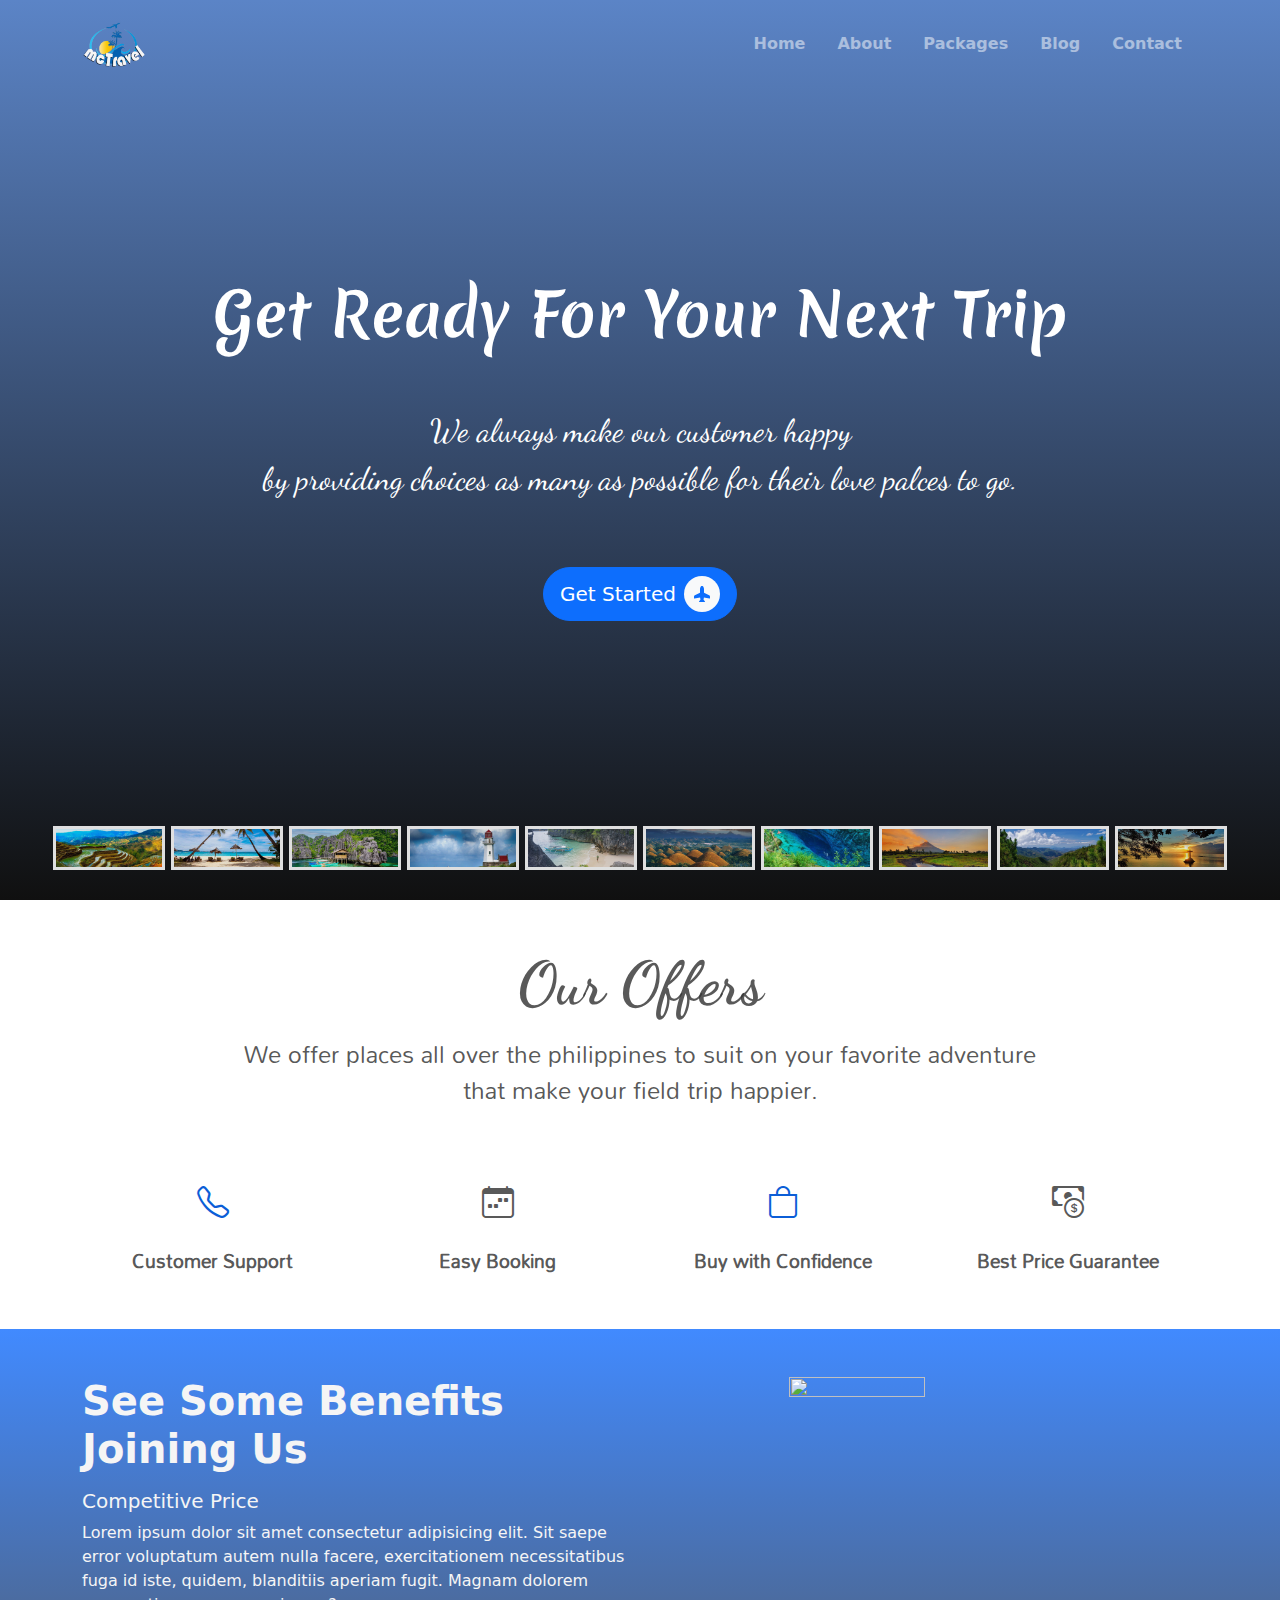
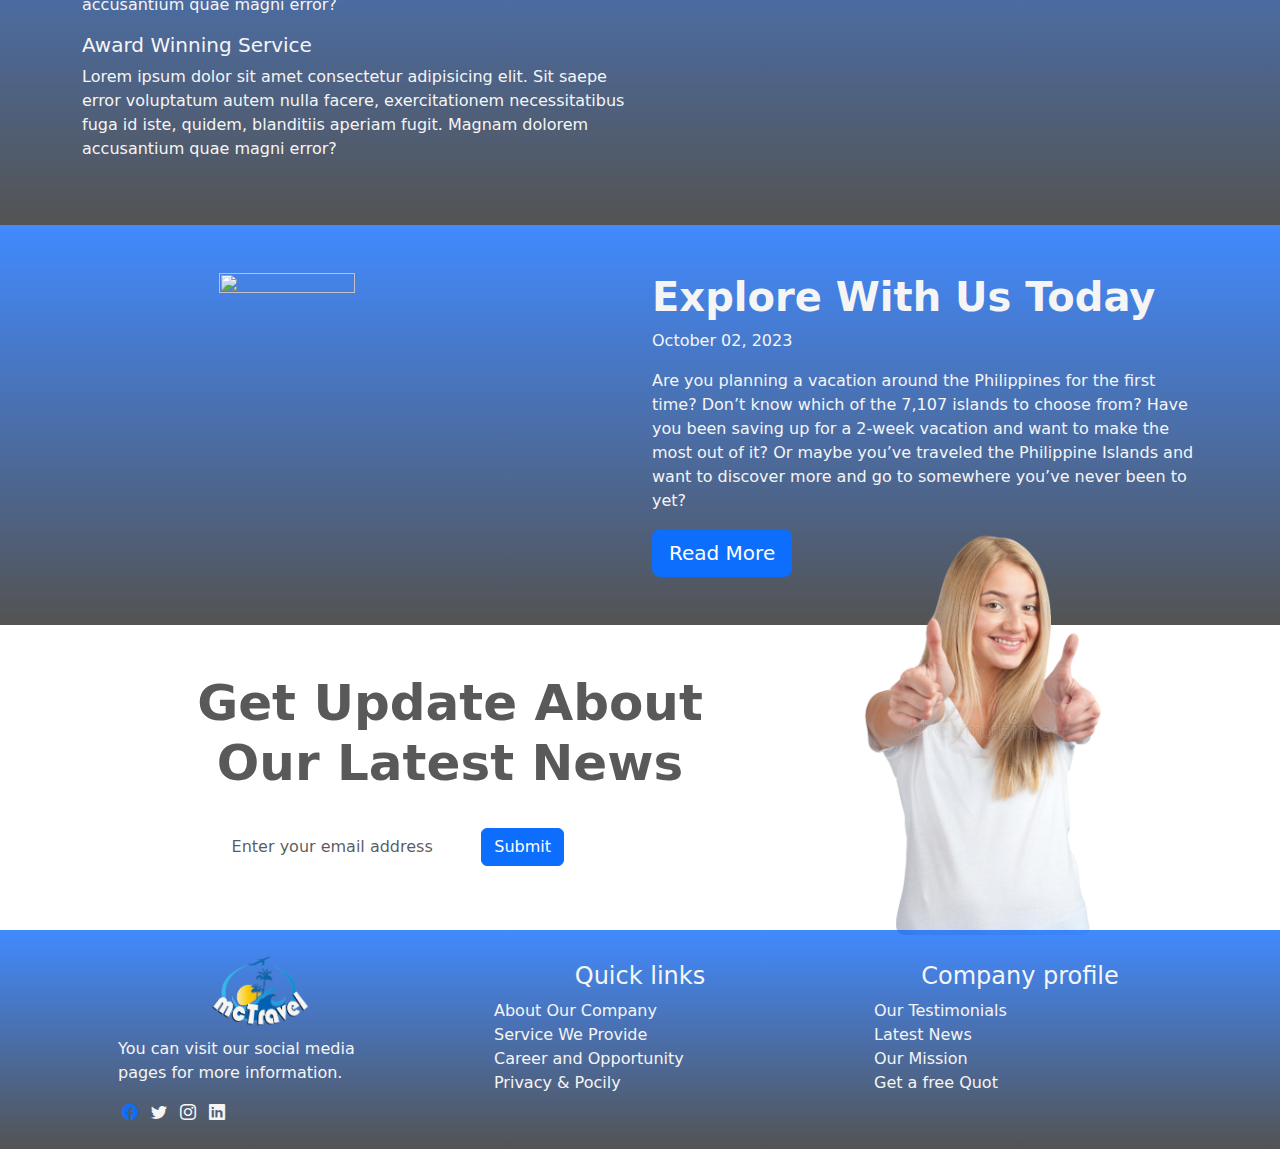
==== commit 99696dd3: "Inspect" ====
--- a/index.html
+++ b/index.html
@@ -32,7 +32,7 @@
 
 <nav class="navbar navbar-expand-lg navbar-dark p-3 navMc">
             <div class="container">
-                <a href="#" class="navbar-brand"><img id="logo" src="/images/travelLogo1.png" alt="Travel Logo" srcset=""></a>
+                <a href="#" class="navbar-brand"><img id="logo" src="images/travelLogo1.png" alt="Travel Logo" srcset=""></a>
                 <button class="navbar-toggler" type="button" data-bs-toggle="collapse" data-bs-target="#navmenu">
                     <span class="navbar-toggler-icon"></span>
                 </button>
@@ -60,220 +60,207 @@
 </nav>
 
 <section class="getReady bg-overlay d-flex align-items-center justify-content-center flex-column">
-        <h1 class="h1-first text-center">Get Ready For Your Next Trip</h1>
-        <p class="ptag-first pt-5 pb-5 text-center">We always make our customer happy <br> by providing choices as many as possible for their love palces to go.</p>
-
-        <button type="button" class="btn1 btn btn-primary btn-lg rounded-5 d-flex align-items-center" data-bs-toggle="modal" data-bs-target="#ModalForm">Get Started
-          <span class="bg-light ms-2 d-flex align-items-center justify-content-center">
-            <svg xmlns="http://www.w3.org/2000/svg" width="16" height="16" fill="currentColor" class="bi bi-airplane-fill text-primary" viewBox="0 0 16 16">
-              <path d="M6.428 1.151C6.708.591 7.213 0 8 0s1.292.592 1.572 1.151C9.861 1.73 10 2.431 10 3v3.691l5.17 2.585a1.5 1.5 0 0 1 .83 1.342V12a.5.5 0 0 1-.582.493l-5.507-.918-.375 2.253 1.318 1.318A.5.5 0 0 1 10.5 16h-5a.5.5 0 0 1-.354-.854l1.319-1.318-.376-2.253-5.507.918A.5.5 0 0 1 0 12v-1.382a1.5 1.5 0 0 1 .83-1.342L6 6.691V3c0-.568.14-1.271.428-1.849Z"/>
-            </svg>
-          </span>
-        </button>
-
-      <div class="modal fade" id="ModalForm" tabindex="-1" aria-labelledby="ModalFormLabel" aria-hidden="true">
-          <div class="modal-dialog modal-dialog-centered">
-            <div class="modal-content">
-              <div class="modal-body">
-                  <button type="button" class="btn-close btn-close-dark" data-bs-dismiss="modal" aria-label="Close"></button>
-                  <div class="myform bg-light">
-                      <h1 class="text-center h1-loginform">Login Form</h1>
-                      <form>
-                          <div class="mb-3 mt-4">
-                              <label for="exampleInputEmail2" class="form-label">Email address</label>
-                              <input type="email" class="form-control" id="exampleInputEmail2" aria-describedby="emailHelp">
-                          </div>
-                          <div class="mb-3">
-                              <label for="exampleInputPassword2" class="form-label">Password</label>
-                              <input type="password" class="form-control" id="exampleInputPassword2">
-                          </div>
-                          <button type="submit" class="btn mt-3 login-btn"><a href="afterlogin.html">LOGIN</button></a>
-                          <p class="ptag-loginform">Not a member? <a href="#" data-bs-target="#ModalForm1" data-bs-toggle="modal">Signup now</a></p>
-                      </form>
+  <div class="container">
+    <div class="row">
+      <h1 class="h1-first text-center d-none d-md-block">Get Ready For Your Next Trip</h1>
+      <div class="col-12">
+        <h2 class="h1-first1 text-center d-block d-md-none mx-3 pt-5">Get Ready For Your Next Trip</h2>
+      </div>
+    </div>
+    <div class="row">
+      <p class="ptag-first pt-5 pb-5 text-center d-none d-md-block">We always make our customer happy <br> by providing choices as many as possible for their love palces to go.</p>
+      <p class="ptag-first1 pt-3 pb-5 text-center d-block d-md-none">We always make our customer happy <br> by providing choices as many as possible for their love palces to go.</p>
+    </div>
+  </div>
+
+    <div class="row">
+      <button type="button" class="btn1 btn btn-primary btn-lg rounded-5 d-flex align-items-center" data-bs-toggle="modal" data-bs-target="#ModalForm">Get Started
+        <span class="bg-light ms-2 d-flex align-items-center justify-content-center">
+          <svg xmlns="http://www.w3.org/2000/svg" width="16" height="16" fill="currentColor" class="bi bi-airplane-fill text-primary" viewBox="0 0 16 16">
+            <path d="M6.428 1.151C6.708.591 7.213 0 8 0s1.292.592 1.572 1.151C9.861 1.73 10 2.431 10 3v3.691l5.17 2.585a1.5 1.5 0 0 1 .83 1.342V12a.5.5 0 0 1-.582.493l-5.507-.918-.375 2.253 1.318 1.318A.5.5 0 0 1 10.5 16h-5a.5.5 0 0 1-.354-.854l1.319-1.318-.376-2.253-5.507.918A.5.5 0 0 1 0 12v-1.382a1.5 1.5 0 0 1 .83-1.342L6 6.691V3c0-.568.14-1.271.428-1.849Z"/>
+          </svg>
+        </span>
+      </button>
+    </div>
+    
+
+  <div class="modal fade" id="ModalForm" tabindex="-1" aria-labelledby="ModalFormLabel" aria-hidden="true">
+      <div class="modal-dialog modal-dialog-centered">
+        <div class="modal-content">
+          <div class="modal-body">
+              <button type="button" class="btn-close btn-close-dark" data-bs-dismiss="modal" aria-label="Close"></button>
+              <div class="myform bg-light">
+                  <h1 class="text-center h1-loginform">Login Form</h1>
+                  <form>
+                      <div class="mb-3 mt-4">
+                          <label for="exampleInputEmail2" class="form-label">Email address</label>
+                          <input type="email" class="form-control" id="exampleInputEmail2" aria-describedby="emailHelp">
+                      </div>
+                      <div class="mb-3">
+                          <label for="exampleInputPassword2" class="form-label">Password</label>
+                          <input type="password" class="form-control" id="exampleInputPassword2">
+                      </div>
+                      <button type="submit" class="btn mt-3 login-btn"><a href="afterlogin.html">LOGIN</button></a>
+                      <p class="ptag-loginform">Not a member? <a href="#" data-bs-target="#ModalForm1" data-bs-toggle="modal">Signup now</a></p>
+                  </form>
+              </div>
+          </div>
+        </div>
+      </div>
+  </div>
+
+  <div class="modal fade" id="ModalForm1" tabindex="-1" aria-labelledby="ModalFormLabel" aria-hidden="true">
+    <div class="modal-dialog modal-dialog-centered">
+      <div class="modal-content">
+        <div class="modal-body">
+            <button type="button" class="btn-close btn-close-dark" data-bs-dismiss="modal" aria-label="Close"></button>
+            <div class="myform bg-light">
+                <h1 class="text-center h1-loginform">Sign Up</h1>
+                <form>
+                    <div class="mb-3 mt-4">
+                        <label for="exampleInputEmail1" class="form-label">Full name</label>
+                        <input type="email" class="form-control" id="exampleInputEmail1" aria-describedby="emailHelp">
+                    </div>
+                    <div class="mb-3">
+                      <label for="exampleInputEmail1" class="form-label">Email address</label>
+                      <input type="email" class="form-control" id="exampleInputEmail1" aria-describedby="emailHelp">
                   </div>
-              </div>
-            </div>
-          </div>
-      </div>
-
-      <div class="modal fade" id="ModalForm1" tabindex="-1" aria-labelledby="ModalFormLabel" aria-hidden="true">
-        <div class="modal-dialog modal-dialog-centered">
-          <div class="modal-content">
-            <div class="modal-body">
-                <button type="button" class="btn-close btn-close-dark" data-bs-dismiss="modal" aria-label="Close"></button>
-                <div class="myform bg-light">
-                    <h1 class="text-center h1-loginform">Sign Up</h1>
-                    <form>
-                        <div class="mb-3 mt-4">
-                            <label for="exampleInputEmail1" class="form-label">Full name</label>
-                            <input type="email" class="form-control" id="exampleInputEmail1" aria-describedby="emailHelp">
-                        </div>
-                        <div class="mb-3">
-                          <label for="exampleInputEmail1" class="form-label">Email address</label>
-                          <input type="email" class="form-control" id="exampleInputEmail1" aria-describedby="emailHelp">
-                      </div>
-                        <div class="mb-3">
-                            <label for="exampleInputPassword1" class="form-label">Password</label>
-                            <input type="password" class="form-control" id="exampleInputPassword1">
-                        </div>
-                        <a href=""><button type="submit" class="btn mt-3 login-btn"  data-bs-dismiss="#ModalForm1" aria-label="Close">SIGN UP</button></a> 
-                    </form>
-                </div>
-            </div>
-          </div>
-        </div>
-      </div>
-
-      <div class="pictures-below">
-        <ol class="carousel-indicators">
-          <li data-target="#carouselExampleIndicators" data-slide-to="0" class="hover-overlay hover-zoom">
-              <img src="images/banaueCarousel.jpg" class="d-block w-100">
-          </li>
-          <li data-target="#carouselExampleIndicators" data-slide-to="1" class="hover-overlay hover-zoom">
-              <img src="images/boracayCarousel.jpg" class="d-block w-100">
-          </li>
-          <li data-target="#carouselExampleIndicators" data-slide-to="2" class="hover-overlay hover-zoom">
-              <img src="images/palawanCarousel.jpg" class="d-block w-100">
-          </li>
-          <li data-target="#carouselExampleIndicators" data-slide-to="3" class="hover-overlay hover-zoom">
-              <img src="images/bascoCarousel.jpg" class="d-block w-100">
-          </li>
-          <li data-target="#carouselExampleIndicators" data-slide-to="4" class="hover-overlay hover-zoom">
-              <img src="images/caramoanCarousel.jpg" class="d-block w-100">
-          </li>
-          <li data-target="#carouselExampleIndicators" data-slide-to="5" class="hover-overlay hover-zoom">
-            <img src="images/chocolatehillsCarousel.jpg" class="d-block w-100">
-          </li>
-          <li data-target="#carouselExampleIndicators" data-slide-to="6" class="hover-overlay hover-zoom">
-            <img src="images/hinatuanCarousel.jpg" class="d-block w-100">
-          </li>
-          <li data-target="#carouselExampleIndicators" data-slide-to="7" class="hover-overlay hover-zoom">
-            <img src="images/mayonvolcanoCarousel.jpg" class="d-block w-100">
-          </li>
-          <li data-target="#carouselExampleIndicators" data-slide-to="8" class="hover-overlay hover-zoom">
-            <img src="images/mtpulagCarousel.jpg" class="d-block w-100">
-          </li>
-          <li data-target="#carouselExampleIndicators" data-slide-to="9" class="hover-overlay hover-zoom">
-            <img src="images/sunkencemeteryCarousel.jpg" class="d-block w-100">
-          </li>
-          </ol>
-      </div>
+                    <div class="mb-3">
+                        <label for="exampleInputPassword1" class="form-label">Password</label>
+                        <input type="password" class="form-control" id="exampleInputPassword1">
+                    </div>
+                    <a href=""><button type="submit" class="btn mt-3 login-btn"  data-bs-dismiss="#ModalForm1" aria-label="Close">SIGN UP</button></a> 
+                </form>
+            </div>
+        </div>
+      </div>
+    </div>
+  </div>
+
+  <div class="row">
+    <div class="pictures-below">
+      <ol class="carousel-indicators">
+        <li data-target="#carouselExampleIndicators" data-slide-to="0" class="hover-overlay hover-zoom">
+            <img src="images/banaueCarousel.jpg" class="d-block w-100">
+        </li>
+        <li data-target="#carouselExampleIndicators" data-slide-to="1" class="hover-overlay hover-zoom">
+            <img src="images/boracayCarousel.jpg" class="d-block w-100">
+        </li>
+        <li data-target="#carouselExampleIndicators" data-slide-to="2" class="hover-overlay hover-zoom">
+            <img src="images/palawanCarousel.jpg" class="d-block w-100">
+        </li>
+        <li data-target="#carouselExampleIndicators" data-slide-to="3" class="hover-overlay hover-zoom">
+            <img src="images/bascoCarousel.jpg" class="d-block w-100">
+        </li>
+        <li data-target="#carouselExampleIndicators" data-slide-to="4" class="hover-overlay hover-zoom">
+            <img src="images/caramoanCarousel.jpg" class="d-block w-100">
+        </li>
+        <li data-target="#carouselExampleIndicators" data-slide-to="5" class="hover-overlay hover-zoom">
+          <img src="images/chocolatehillsCarousel.jpg" class="d-block w-100">
+        </li>
+        <li data-target="#carouselExampleIndicators" data-slide-to="6" class="hover-overlay hover-zoom">
+          <img src="images/hinatuanCarousel.jpg" class="d-block w-100">
+        </li>
+        <li data-target="#carouselExampleIndicators" data-slide-to="7" class="hover-overlay hover-zoom">
+          <img src="images/mayonvolcanoCarousel.jpg" class="d-block w-100">
+        </li>
+        <li data-target="#carouselExampleIndicators" data-slide-to="8" class="hover-overlay hover-zoom">
+          <img src="images/mtpulagCarousel.jpg" class="d-block w-100">
+        </li>
+        <li data-target="#carouselExampleIndicators" data-slide-to="9" class="hover-overlay hover-zoom">
+          <img src="images/sunkencemeteryCarousel.jpg" class="d-block w-100">
+        </li>
+        </ol>
+    </div>
+  </div>
+
 </section>
 
 <section id="Offers">
-        <div class="container text-center">
+        <div class="container text-center mb-5">
             <div>
                 <h2 class="h2-first pt-5">Our Offers</h2>
             <p class="ptag-second pt-2">We offer places all over the philippines to suit on your favorite adventure <br> that make your field trip happier.</p>
             </div>
             <div class="row row-offers">
-                <div class="col-3 col-lg-3 col-md-6 col-sm-6 pt-5">
+              
+              <div class="col-lg-3 col-md-6 col-sm-6 pt-1  d-block d-lg-none">
+              
+                <button class="btn" style="width: 100%; text-transform: none;" type="button"  data-bs-toggle="modal" data-bs-target="#staticBackdrop">
+                  <i class="bi-telephone fs-2"></i>
+                  <h5 class="h5-first pt-3">Customer Support</h5>
+                </button>
+              
+            </div>
+
+
+                <div class="col-3 col-lg-3 col-md-6 col-sm-6 pt-5 d-none d-lg-block">
 
              <!-- Button trigger modal -->
               <button type="button" class="btn" data-bs-toggle="modal" data-bs-target="#staticBackdrop">
                 <i class="bi-telephone fs-2"></i>
               </button>
-              <!-- Modal -->
-              <div class="modal fade" id="staticBackdrop" data-bs-backdrop="static" data-bs-keyboard="false" tabindex="-1" aria-labelledby="staticBackdropLabel" aria-hidden="true">
-                <div class="modal-dialog">
-                  <div class="modal-content">
-                    <div class="modal-header">
-                      <h5 class="modal-title" id="staticBackdropLabel">Costumer Support</h5>
-                    </div>
-                    <div class="modal-body">
-                      <p>Provides context about customers, conversations, and integrations. Most businesses in the market claim they’re the best. But here’s what makes mcTravel truly stand apart.</p>
-                    </div>
-                    <div class="modal-footer">
-                      <button type="button" class="btn btn-secondary" data-bs-dismiss="modal">Close</button>
-                      <button type="button" class="btn btn-primary">Understood</button>
-                    </div>
-                  </div>
-                </div>
-              </div>
               <div>
                  <h5 class="h5-first pt-3">Customer Support</h5>
               </div>  
                 </div>
 
-                <div class="col-3 col-lg-3 col-md-6 col-sm-6 pt-5">
+<!-- -------------------------------------------- -->
+
+              <div class="col-lg-3 col-md-6 col-sm-6 pt-1  d-block d-lg-none">
+              
+                  <button class="btn" style="width: 100%; text-transform: none;" type="button"  data-bs-toggle="modal" data-bs-target="#staticBackdrop1">
+                    <i class="bi-calendar-week fs-2"></i>
+                    <h5 class="h5-first pt-3">Easy Booking</h5>
+                  </button>
+              </div>
+
+                <div class="col-3 col-lg-3 col-md-6 col-sm-12 pt-5 d-none d-lg-block">
+
                     <!-- Button trigger modal -->
                     <button type="button" class="btn" data-bs-toggle="modal" data-bs-target="#staticBackdrop1">
                       <i class="bi-calendar-week fs-2"></i>
                     </button>
-
-                    <!-- Modal -->
-                    <div class="modal fade" id="staticBackdrop1" data-bs-backdrop="static" data-bs-keyboard="false" tabindex="-1" aria-labelledby="staticBackdropLabel" aria-hidden="true">
-                      <div class="modal-dialog">
-                        <div class="modal-content">
-                          <div class="modal-header">
-                            <h5 class="modal-title" id="staticBackdropLabel">Easy Booking</h5>
-                          </div>
-                          <div class="modal-body">
-                            <p>We make it easier for everyone to experience the philippines. Book now and we can process as soon as possible your booking easily by mcTravel.</p>
-                          </div>
-                          <div class="modal-footer">
-                            <button type="button" class="btn btn-secondary" data-bs-dismiss="modal">Close</button>
-                            <button type="button" class="btn btn-primary">Understood</button>
-                          </div>
-                        </div>
-                      </div>
-                    </div>
                     <div>
                         <h5 class="h5-first pt-3">Easy Booking</h5>
                     </div> 
                 </div>
 
-                <div class="col-3 col-lg-3 col-md-6 col-sm-6 pt-5">
+<!-- -------------------------------------------------- -->
+              <div class="col-lg-3 col-md-6 col-sm-6 pt-1 d-block d-lg-none">
+                            
+                <button class="btn" style="width: 100%; text-transform: none;" type="button"  data-bs-toggle="modal" data-bs-target="#staticBackdrop2">
+                  <i class="bi-bag fs-2"></i>
+                  <h5 class="h5-first pt-3">Buy with Confidence</h5>
+                </button>
+
+              </div>
+
+                <div class="col-3 col-lg-3 col-md-6 col-sm-12 pt-5 d-none d-lg-block">
                     <!-- Button trigger modal -->
                     <button type="button" class="btn" data-bs-toggle="modal" data-bs-target="#staticBackdrop2">
                       <i class="bi-bag fs-2"></i>
                     </button>
-
-                    <!-- Modal -->
-                    <div class="modal fade" id="staticBackdrop2" data-bs-backdrop="static" data-bs-keyboard="false" tabindex="-1" aria-labelledby="staticBackdropLabel" aria-hidden="true">
-                      <div class="modal-dialog">
-                        <div class="modal-content">
-                          <div class="modal-header">
-                            <h5 class="modal-title" id="staticBackdropLabel">Buy with Confidence</h5>
-                          </div>
-                          <div class="modal-body">
-                            <p>Buy With Confidence is operated solely by local authority. This means all checking and monitoring of booking is done directly by us, not by third parties or private companies.</p>
-                          </div>
-                          <div class="modal-footer">
-                            <button type="button" class="btn btn-secondary" data-bs-dismiss="modal">Close</button>
-                            <button type="button" class="btn btn-primary">Understood</button>
-                          </div>
-                        </div>
-                      </div>
-                    </div>
                     <div>
                         <h5 class="h5-first pt-3">Buy with Confidence</h5>
                     </div>  
                 </div>
 
-                <div class="col-3 col-lg-3 col-md-6 col-sm-6 pt-5">
+<!-- ------------------------------------------------- -->
+
+                <div class="col-lg-3 col-md-6 col-sm-6 pt-1 d-block d-lg-none">
+                                            
+                  <button class="btn" style="width: 100%; text-transform: none;" type="button"  data-bs-toggle="modal" data-bs-target="#staticBackdrop3">
+                    <i class="bi-cash-coin fs-2"></i>
+                    <h5 class="h5-first pt-3">Buy with Confidence</h5>
+                  </button>
+                </div>
+
+                <div class="col-3 col-lg-3 col-md-6 col-sm-12 pt-5 d-none d-lg-block">
                     <!-- Button trigger modal -->
                     <button type="button" class="btn" data-bs-toggle="modal" data-bs-target="#staticBackdrop3">
                       <i class="bi-cash-coin fs-2"></i>
                     </button>
-
-                    <!-- Modal -->
-                    <div class="modal fade" id="staticBackdrop3" data-bs-backdrop="static" data-bs-keyboard="false" tabindex="-1" aria-labelledby="staticBackdropLabel" aria-hidden="true">
-                      <div class="modal-dialog">
-                        <div class="modal-content">
-                          <div class="modal-header">
-                            <h5 class="modal-title" id="staticBackdropLabel">Best Price Guarantee</h5>
-                          </div>
-                          <div class="modal-body">
-                            <p>Search and compare rates on other companies and find the best trip for your holidays. Book h with real guest reviews and 24/7 customer service! Great Prices. View Our Deals. Flights to 5,00+ cities. No Hidden Fees</p>
-                          </div>
-                          <div class="modal-footer">
-                            <button type="button" class="btn btn-secondary" data-bs-dismiss="modal">Close</button>
-                            <button type="button" class="btn btn-primary">Understood</button>
-                          </div>
-                        </div>
-                      </div>
-                    </div>
                     <div>
                         <h5 class="h5-first pt-3">Best Price Guarantee</h5>
                     </div>
@@ -282,36 +269,36 @@
         </div>
 </section>
 
-<section id="Benifits" class="benefits mt-5">
-        <div class="container pt-4">
-            <div class="row pb-5">
-                <div class="colorSection3 col-lg-6 col-md-6 col-sm-12 col-xs-12">
+<section id="Benefits" class="benefits py-5">
+        <div class="container">
+            <div class="row">
+                <div class="colorSection3 col-lg-6 col-md-12 col-sm-12 col-12">
                     <h2 class="h2-benefits">See Some Benefits Joining Us</h2>
                     <p>
                         <h5 class="h5-benefits">Competitive Price</h5>
                         Lorem ipsum dolor sit amet consectetur adipisicing elit. Sit saepe error voluptatum autem nulla facere, exercitationem necessitatibus fuga id iste, quidem, blanditiis aperiam fugit. Magnam dolorem accusantium quae magni error?
                     </p>
 
-                    <p class="col-lg-6 col-md-6 col-sm-12 col-xs-12">
+                    <p class="col-lg-6 col-md-12 col-sm-12 col-12">
                         <h5 class="h5-benefits">Award Winning Service</h5>
                         Lorem ipsum dolor sit amet consectetur adipisicing elit. Sit saepe error voluptatum autem nulla facere, exercitationem necessitatibus fuga id iste, quidem, blanditiis aperiam fugit. Magnam dolorem accusantium quae magni error?
                     </p>
                 </div>
-                <div class="imgBox1 col-lg-6 col-md-6 col-sm-12">
-                        <img class="img1" src="/images/section3image2.png">
+                <div class="imgBox1 col-lg-6 col-md-12 col-sm-12 col-12">
+                        <img class="img1" src="images/section3image2.png">
                 </div>
             </div>
         </div>
 </section>
 
 <section id="Withus">
-  <div class="withUs">
+  <div class="withUs py-5">
     <div class="container">
-      <div class="row py-5">
-        <div class="imgBox2 col-lg-6 col-md-6 col-sm-12">
-          <img class="img2" src="/images/section4image2.png" alt="" srcset="">
-        </div>
-        <div class="col-lg-6 col-md-6 col-sm-6 textBoxSection5">
+      <div class="row">
+        <div class="imgBox2 col-lg-6 col-md-12 col-sm-12 col-12">
+          <img class="img2" src="images/section4image2.png" alt="" srcset="">
+        </div>
+        <div class="col-lg-6 col-md-12 col-sm-12 col-12 textBoxSection5">
           <h2 class="h2-withus">Explore With Us Today</h2>
           <p class="p-withus">October 02, 2023</p>
           <p>Are you planning a vacation around the Philippines for the first time?  Don’t know which of the 7,107 islands to choose from?  Have you been saving up for a 2-week vacation and want to make the most out of it? Or maybe you’ve traveled the Philippine Islands and want to discover more and go to somewhere you’ve never been to yet?</p>
@@ -323,47 +310,52 @@
 </section>
 
 <section id="Update">
-  <div class="container p-3">
-    <div class="row">
-      <div class="col-lg-6 col-md-6 col-sm pt-5">
+  <div class="container">
+    <div class="row py-5" style="justify-content: center;">
+      <div class="col-lg-6 col-md-12 col-sm-12">
         <h2 class="h2-update">Get Update About Our Latest News</h2>
         <form class="row g-2 row-update">
-          <div class="col-auto">
+          <div class="col-md-6 col-auto">
             <label for="staticEmail2" class="visually-hidden">Email</label>
             <input type="email" class="form-control" id="staticEmail2" placeholder="Enter your email address">
           </div>
-          <div class="col-auto">
+          <div class="col-12 col-md-6 col-auto">
             <button type="submit" class="btn btn-primary mb-3">Submit</button>
           </div>
         </form>
       </div>
-      <div class="col-lg-6 col-md-6 col-sm imageSection5">
+
+      <div class="col-lg-3 col-md-12 col-sm-6 col-6 imageSection5 offset-1">
         <div class="imgBox3">
-          <img class="img3" src="/images/section5image1.png" alt="" srcset="">
-        </div>
-      </div>
-    </div>
-  </div>
-</section>
-
-<section id="Footer" class="section-footer pb-4">
+          <img class="img3" src="images/section5image1.png" alt="" srcset="">
+        </div>
+      </div>
+    </div>
+  </div>
+</section>
+
+<section id="Footer" class="section-footer py-3">
   <div class="container container-footer">
     <div class="row row-footer">
 
-      <div class="col-12 col-lg-3 col-md-12 col-sm-12">
-        <div class="imgBox4">
-          <img class="img4" src="images/travelLogo.png" alt="" srcset="">
-        </div>
-        <p class="ptag-footer">You can visit our social media pages for more information.</p>
-        <a href=""><i class="bi bi-facebook icons-footer p-1"></i></a>
-        <a href=""><i class="bi bi-twitter icons-footer p-1"></i></a>
-        <a href=""><i class="bi bi-instagram icons-footer p-1"></i></a>
-        <a href=""><i class="bi bi-linkedin icons-footer p-1"></i></a>
-      </div>
-
-  <div class="li1-footer col-4 col-lg-3 col-md-4 col-sm-12">
-    <h4>Quick links</h4>
-    <ul>
+      <div class="col-12 col-lg-4 col-md-4 col-sm-12 px-5 py-2">
+        <div class="row d-flex justify-content-center">
+          <div class="imgBox4 col-12 col-lg-12 col-md-12">
+            <img class="img4" src="images/travelLogo1.png" alt="" srcset="">
+          </div>
+          <div class="col-6 col-lg-12 col-md-12">
+            <p class="ptag-footer">You can visit our social media pages for more information.</p>
+            <a href=""><i class="bi bi-facebook icons-footer p-1"></i></a>
+            <a href=""><i class="bi bi-twitter icons-footer p-1"></i></a>
+            <a href=""><i class="bi bi-instagram icons-footer p-1"></i></a>
+            <a href=""><i class="bi bi-linkedin icons-footer p-1"></i></a>
+          </div>
+        </div>
+      </div>
+
+  <div class="li1-footer col-6 col-lg-4 col-md-4 col-sm-12 mt-3">
+    <h4 class="d-flex justify-content-center">Quick links</h4>
+    <ul class="text-align-end">
       <li><a href="#">About Our Company</a></li>
       <li><a href="#">Service We Provide</a></li>
       <li><a href="#">Career and Opportunity</a></li>
@@ -371,9 +363,9 @@
     </ul>
 </div> 
 
-  <div class="li2-footer col-4 col-lg-3 col-md-4 col-sm-12">
-    <h4>Company</h4>
-    <ul>
+  <div class="li2-footer col-6 col-lg-4 col-md-4 col-sm-12 mt-3">
+    <h4 class="d-flex justify-content-center">Company profile</h4>
+    <ul class="text-align-end">
       <li><a href="#">Our Testimonials</a></li>
       <li><a href="#">Latest News</a></li>
       <li><a href="#">Our Mission</a></li>
@@ -381,7 +373,7 @@
     </ul>
 </div> 
 
-  <div class="li3-footer col-4 col-lg-3 col-md-4 col-sm-12">
+  <!-- <div class="li3-footer col-4 col-lg-3 col-md-4 col-sm-12">
     <h4>Contact Us</h4>
     <ul>
       <li><a href="#">Mc. Dharnel Pagaragan</a></li>
@@ -389,11 +381,87 @@
       <li><a href="#">mcdharnel@gmail.com</a></li>
       <li><a href="#">+63 9453854660</a></li>
     </ul>
-</div> 
+</div>  -->
     </div>
   </div>
 </section>
    
+<!-- ------------MODALS----------------- -->
+
+<div class="modal fade" id="staticBackdrop" data-bs-backdrop="static" data-bs-keyboard="false" tabindex="-1" aria-labelledby="staticBackdropLabel" aria-hidden="true">
+  <div class="modal-dialog">
+    <div class="modal-content">
+      <div class="modal-header">
+        <h5 class="modal-title" id="staticBackdropLabel">Costumer Support</h5>
+      </div>
+      <div class="modal-body p-3">
+        <p>Provides context about customers, conversations, and integrations. Most businesses in the market claim they’re the best. But here’s what makes mcTravel truly stand apart.</p>
+      </div>
+      <div class="modal-footer">
+        <button type="button" class="btn btn-secondary" data-bs-dismiss="modal">Close</button>
+        <button type="button" class="btn btn-primary">Understood</button>
+      </div>
+    </div>
+  </div>
+</div>
+
+<div class="modal fade" id="staticBackdrop1" data-bs-backdrop="static" data-bs-keyboard="false" tabindex="-1" aria-labelledby="staticBackdropLabel" aria-hidden="true">
+  <div class="modal-dialog">
+    <div class="modal-content">
+      <div class="modal-header">
+        <h5 class="modal-title" id="staticBackdropLabel">Easy Booking</h5>
+      </div>
+      <div class="modal-body p-3">
+        <p>We make it easier for everyone to experience the philippines. Book now and we can process as soon as possible your booking easily by mcTravel.</p>
+      </div>
+      <div class="modal-footer">
+        <button type="button" class="btn btn-secondary" data-bs-dismiss="modal">Close</button>
+        <button type="button" class="btn btn-primary">Understood</button>
+      </div>
+    </div>
+  </div>
+</div>
+
+<div class="modal fade" id="staticBackdrop2" data-bs-backdrop="static" data-bs-keyboard="false" tabindex="-1" aria-labelledby="staticBackdropLabel" aria-hidden="true">
+  <div class="modal-dialog">
+    <div class="modal-content">
+      <div class="modal-header">
+        <h5 class="modal-title" id="staticBackdropLabel">Buy with Confidence</h5>
+      </div>
+      <div class="modal-body p-3">
+        <p>Buy With Confidence is operated solely by local authority. This means all checking and monitoring of booking is done directly by us, not by third parties or private companies.</p>
+      </div>
+      <div class="modal-footer">
+        <button type="button" class="btn btn-secondary" data-bs-dismiss="modal">Close</button>
+        <button type="button" class="btn btn-primary">Understood</button>
+      </div>
+    </div>
+  </div>
+</div>
+
+<div class="modal fade" id="staticBackdrop3" data-bs-backdrop="static" data-bs-keyboard="false" tabindex="-1" aria-labelledby="staticBackdropLabel" aria-hidden="true">
+  <div class="modal-dialog">
+    <div class="modal-content">
+      <div class="modal-header">
+        <h5 class="modal-title" id="staticBackdropLabel">Best Price Guarantee</h5>
+      </div>
+      <div class="modal-body p-3">
+        <p>Search and compare rates on other companies and find the best trip for your holidays. Book h with real guest reviews and 24/7 customer service! Great Prices. View Our Deals. Flights to 5,00+ cities. No Hidden Fees</p>
+      </div>
+      <div class="modal-footer">
+        <button type="button" class="btn btn-secondary" data-bs-dismiss="modal">Close</button>
+        <button type="button" class="btn btn-primary">Understood</button>
+      </div>
+    </div>
+  </div>
+</div>
+
+
+
+
+
+
+
 
 </body>
 <script src="https://cdn.jsdelivr.net/npm/bootstrap@5.0.2/dist/js/bootstrap.bundle.min.js" integrity="sha384-MrcW6ZMFYlzcLA8Nl+NtUVF0sA7MsXsP1UyJoMp4YLEuNSfAP+JcXn/tWtIaxVXM" crossorigin="anonymous"></script>
--- a/styles.css
+++ b/styles.css
@@ -16,7 +16,7 @@
 .bg-overlay {
     background: linear-gradient(rgba(35, 90, 179, 0.747), rgba(0, 0, 0, 0.938)), url("https://www.worldtravelguide.net/wp-content/uploads/2017/04/Think-Philippines-ElNido-482040306-Freeartist-copy.jpg");
     background-repeat: no-repeat;
-    width: 100vw;
+    width: 100%;
     height: 100vh;
     background-position: center;
     color: #fff;
@@ -29,9 +29,19 @@
     font-size: 60px;
 }
 
+.h1-first1 {
+  font-weight: bold;
+  font-family: "Merienda", sans-serif;
+}
+
 .ptag-first {
     font-family: 'Dancing Script', cursive;
     font-size: 2rem;
+}
+
+.ptag-first1 {
+  font-family: 'Dancing Script', cursive;
+  font-size: 1.3rem;
 }
 
 button span {
@@ -103,7 +113,6 @@
     font-weight: bold;
     /* font-family: 'Dancing Script', cursive; */
     font-size: 40px;
-    padding-top: 5%;
 }
 
 @media only screen and (max-width: 576px) {
@@ -117,44 +126,49 @@
 }
 
 .imgBox1 {
-    width: 40%;
-    height: 100%;
+  width: 50%;
+  height: 100%;
+  justify-content: center;
+  display: flex;
 }
 
 .img1 {
-    width: 90%;
-    height: 100%;
-    justify-content: center;
-    border-radius: 10%;
-}
-
-@media only screen and (max-width: 576px) {
-    .imgBox1 {
-      width: 90%;
-      padding-left: 10%;
-      padding-top: 20px;
-    }
-  }
+  width: 50%;
+  height: 100%;
+}
+
+@media only screen and (max-width: 500px) {
+  .imgBox1 {
+      width: 100%;
+     
+   }
+} 
+
+@media only screen and (max-width: 500px) {
+  .img1 { 
+     width: 50%;
+   }
+} 
 
 @media only screen and (max-width: 768px) {
-    .imgBox1 {
-      width: 90%;
-      padding-left: 10%;
-      padding-top: 20px;
-    }
-}
-
-.img1 {
-    width: 100%;
-    height: 100%;
-    justify-content: center;
-    border-radius: 10%;
-}
+  .imgBox1 {
+      width: 100%;
+     
+   }
+} 
+
+@media only screen and (max-width: 768px) {
+  .img1 { 
+     width: 50%;
+   }
+} 
 
 .benefits {
     background: linear-gradient(rgba(0, 98, 255, 0.747), rgba(0, 0, 0, 0.674));
 }
+
 /* SECTION 4 CAROUSEL */
+
 .h2-carousel {
     font-weight: bold;
     /* font-family: 'Dancing Script', cursive; */
@@ -182,29 +196,41 @@
 /* SECTION 5 */
 
 .imgBox2 {
-    width: 50%;
-    height: 50%;
-    padding-right: 0%;
+  width: 50%;
+  height: 100%;
+  justify-content: center;
+  display: flex;
 }
 
 .img2 {
-    width: 80%;
-    height: 50%;
-    border-radius: 10%;
-    padding-right: 0%;
-}
-
-@media only screen and (max-width: 576px) {
+  width: 50%;
+  height: 100%;
+}
+
+@media only screen and (max-width: 500px) {
     .imgBox2 {
-        width: 70%;
-        margin-left: 15%;
+        width: 100%;
+       
      }
 } 
 
-@media only screen and (max-width: 576px) {
+@media only screen and (max-width: 500px) {
     .img2 { 
-       width: 100%;
+       width: 50%;
      }
+} 
+
+@media only screen and (max-width: 768px) {
+  .imgBox2 {
+      width: 100%;
+     
+   }
+} 
+
+@media only screen and (max-width: 768px) {
+  .img2 { 
+     width: 50%;
+   }
 } 
 
 .withUs {
@@ -225,8 +251,6 @@
 } 
 
 .textBoxSection5 {
-    margin-top: 5%;
-    padding-right: 5%;
     color: whitesmoke;
 }
 
@@ -247,46 +271,45 @@
 
 .imgBox3 {
     position: absolute;
-    top: -252.5px;
+    z-index: 5;
+    width: 100%;
+    height: 200%;
+    top: -75%;
 }
 
 .img3 {
-    width: 70%;
-    height: 90%;
+    width: 100%;
+    height: 100%;
 }
 
 @media only screen and (max-width: 576px) {
     .imgBox3 { 
-      position: unset;
-      padding-left: 20%;
+      display: none;
      }
 } 
 
-@media only screen and (max-width: 576px) {
-    .img3 { 
-      position: unset;
-     }
-} 
 
 @media only screen and (max-width: 768px) {
     .imgBox3 { 
-      position: unset;
-      padding-left: 20%;
+      display: none;
      }
 } 
 
-@media only screen and (max-width: 768px) {
-    .img3 { 
-      position: unset;
-     }
-} 
+@media only screen and (max-width: 992px) {
+  .imgBox3 { 
+    display: none;
+   }
+} 
+
 
 /* FOOTER */
 
 .section-footer {
-    margin-top: 6.5%;
-    padding-top: 2%;
+    position: absolute;
+    z-index: 6;
     background: linear-gradient(rgba(0, 98, 255, 0.747), rgba(0, 0, 0, 0.674));
+    width: 100%;
+   
 }
 
 .imgBox4 {
@@ -346,7 +369,8 @@
     color: rgba(51, 51, 51, 0.815);
 }
   .myform {
-    padding: 2em;
+    padding: 3em;
+    margin: 0%;
     max-width: 100%;
     color: rgba(51, 51, 51, 0.815);
     box-shadow: 0 12px 18px 0 rgba(28, 28, 155, 0.445);
@@ -436,18 +460,36 @@
 
 .productName {
   color: rgba(35, 90, 179, 0.747);
+  display: flex;
+  justify-content: center;
 }
 
 .price {
-  background-color: rgba(35, 90, 179, 0.747);
+  background: linear-gradient(rgba(0, 98, 255, 0.747), rgba(0, 0, 0, 0.144));
+}
+
+label {
+  font-size: small;
+  color: rgba(51, 51, 51, 0.815);
+}
+
+label1 {
+  font-size: smaller;
+  color: rgba(35, 90, 179, 0.747);
+}
+
+label2 {
+  font-size: 15px;
+
 }
 
 .product-card {
-  max-width: 20em;
+  max-width: 100%;
   background-color: #fff;
-  /* padding: 1em; */
-  box-shadow: 0 10px 10px #e1e1e1;
-}
+  box-shadow: 5px 10px 10px #000000;
+  padding: 0%;
+}
+
 .product-card img {
   max-width: 100%;
 }
@@ -456,37 +498,16 @@
   margin: 0.5em 0;
   font-weight: bold;
 }
-.product-card div {
-  font-size: 1.2em;
-  display: flex;
-  justify-content: space-between;
-  align-items: center;
-}
-.product-card button {
-  background-color: #000;
-  color: #fff;
-  border: none;
-  border-radius: 50%;
-  width: 25px;
-  height: 25px;
-  font-size: 1em;
-  display: flex;
-  justify-content: center;
-  align-items: center;
-}
-/* .product-card:hover {
-  background-color: lightslategray;
-  color: #fff;
-} */
+
 /* .product-card:hover button {
   color: #000;
   background-color: #fff;
 } */
-@media screen and (max-width: 576px) {
+/* @media screen and (max-width: 576px) {
   .product-card {
     font-size: 0.9em;
   }
-}
+} */
 
 /* ICONS SECOND HTML */
 
@@ -495,13 +516,91 @@
 }
 
 .fa-child {
-  font-size: 1.5rem;
+  font-size: 1.3rem;
 }
 
 .fa-clock {
-  font-size: 1.5rem;
+  font-size: 1.3rem;
 }
 
 .fa-cloud-sun {
-  font-size: 1.5rem;
-}+  font-size: 1.3rem;
+}
+
+.bi-arrow-right-circle-fill {
+  color: rgb(35, 90, 179);
+}
+
+
+.bi-arrow-right-circle-fill:hover {
+  color: rgba(0, 98, 255, 0.747);
+}
+
+/* TESTIMONIALS--------------- */
+
+.snip1533 {
+  box-shadow: 0 0 5px rgba(0, 0, 0, 0.15);
+  color: #9e9e9e;
+  display: inline-block;
+  /* font-family: 'Roboto', Arial, sans-serif; */
+  font-size: 16px;
+  margin: 35px 10px 10px;
+  max-width: 310px;
+  min-width: 250px;
+  position: relative;
+  text-align: center;
+  width: 100%;
+  background-color: #ffffff;
+  border-radius: 5px;
+  border-top: 5px solid rgba(0, 98, 255, 0.747);
+}
+
+/* .snip1533 *,
+.snip1533 *:before {
+  -webkit-box-sizing: border-box;
+  box-sizing: border-box;
+  -webkit-transition: all 0.1s ease-out;
+  transition: all 0.1s ease-out;
+} */
+
+.snip1533 figcaption {
+  padding: 13% 10% 12%;
+}
+
+.snip1533 figcaption:before {
+  -webkit-transform: translateX(-50%);
+  transform: translateX(-50%);
+  background-color: #fff;
+  border-radius: 50%;
+  box-shadow: 0 0 10px rgba(0, 0, 0, 0.25);
+  color: #d2652d;
+  content: "\f10e";
+  font-family: 'FontAwesome';
+  font-size: 32px;
+  font-style: normal;
+  left: 50%;
+  line-height: 60px;
+  position: absolute;
+  top: -30px;
+  width: 60px;
+}
+
+.snip1533 h3 {
+  color: #3c3c3c;
+  font-size: 20px;
+  font-weight: 300;
+  line-height: 24px;
+  margin: 10px 0 5px;
+}
+
+.snip1533 h4 {
+  font-weight: 400;
+  margin: 0;
+  opacity: 0.5;
+}
+
+.snip1533 blockquote {
+  font-style: italic;
+  font-weight: 300;
+  margin: 0 0 20px;
+}
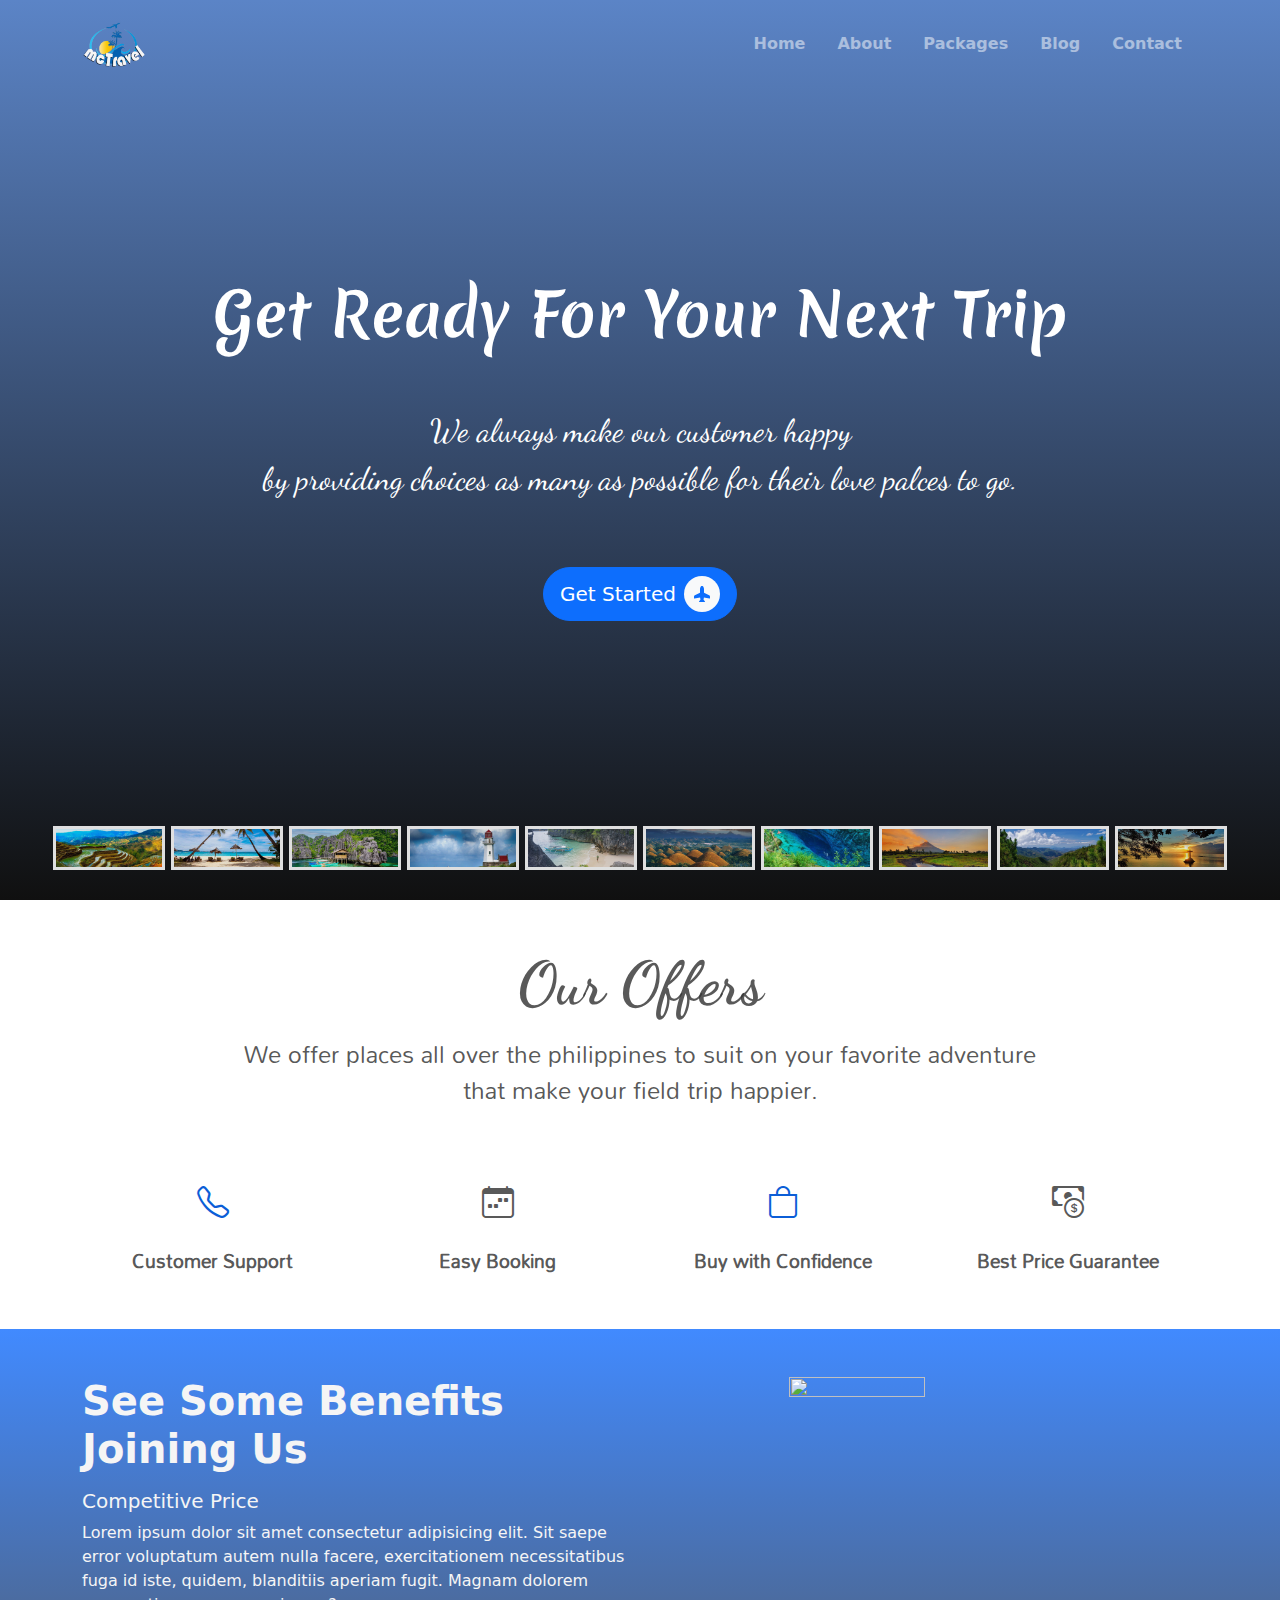
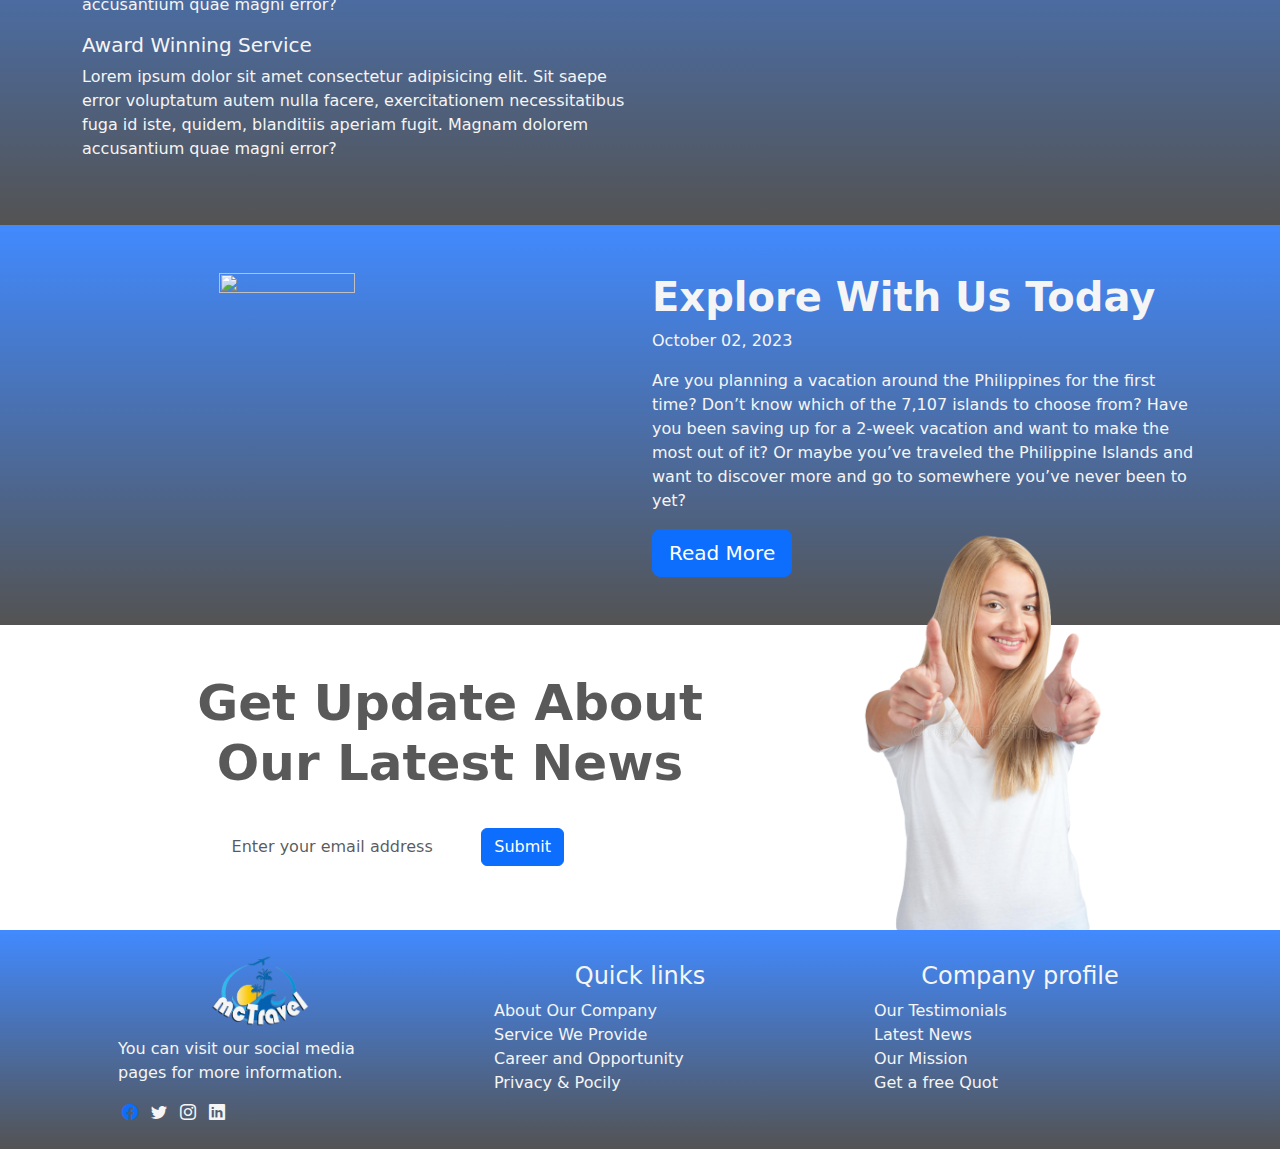
==== commit 0df663f1: "Latest with some JavaScript" ====
--- a/index.html
+++ b/index.html
@@ -29,11 +29,13 @@
 </head>
 <body>
 
-
-<nav class="navbar navbar-expand-lg navbar-dark p-3 navMc">
+<div id="preloader"></div>
+
+
+<nav id="navo1" class="navbar navbar-expand-lg navbar-dark p-3 navMc">
             <div class="container">
                 <a href="#" class="navbar-brand"><img id="logo" src="images/travelLogo1.png" alt="Travel Logo" srcset=""></a>
-                <button class="navbar-toggler" type="button" data-bs-toggle="collapse" data-bs-target="#navmenu">
+                <button onclick="toggleNavbar1()" class="navbar-toggler" type="button" data-bs-toggle="collapse" data-bs-target="#navmenu">
                     <span class="navbar-toggler-icon"></span>
                 </button>
                 <!-- Nav menu -->
@@ -469,4 +471,5 @@
 <script src="https://code.jquery.com/jquery-3.3.1.slim.min.js" integrity="sha384-q8i/X+965DzO0rT7abK41JStQIAqVgRVzpbzo5smXKp4YfRvH+8abtTE1Pi6jizo" crossorigin="anonymous"></script>
 <script src="https://cdn.jsdelivr.net/npm/popper.js@1.14.7/dist/umd/popper.min.js" integrity="sha384-UO2eT0CpHqdSJQ6hJty5KVphtPhzWj9WO1clHTMGa3JDZwrnQq4sF86dIHNDz0W1" crossorigin="anonymous"></script>
 <script src="https://cdn.jsdelivr.net/npm/bootstrap@4.3.1/dist/js/bootstrap.min.js" integrity="sha384-JjSmVgyd0p3pXB1rRibZUAYoIIy6OrQ6VrjIEaFf/nJGzIxFDsf4x0xIM+B07jRM" crossorigin="anonymous"></script>
+<script src="js/app.js"></script>
 </html>--- a/styles.css
+++ b/styles.css
@@ -1,4 +1,14 @@
-
+html, body {
+  overflow-x: hidden;
+}
+
+/* #preloader {
+  background: no-repeat center center #000000 url(https://www.gla.ac.in/info/common/images/loading-36.gif);
+  width: 100%;
+  height: 100%;
+  position: fixed;
+  z-index: 50;
+} */
 
 .navMc {
     position: absolute;
@@ -6,6 +16,15 @@
     left: 0;
     right: 0;
     opacity: 1;
+}
+
+.navMc3 {
+  background-color: rgba(0, 98, 255, 0.856);
+  position: absolute;
+  top: 0;
+  left: 0;
+  right: 0;
+  z-index: 10;
 }
 
 #logo {
@@ -27,6 +46,7 @@
     font-weight: bold;
     font-family: "Merienda", sans-serif;
     font-size: 60px;
+    z-index: 5;
 }
 
 .h1-first1 {
@@ -441,14 +461,26 @@
 /* SECOND HTML HAHAHAHAHAHAH */
 
 .navMc1 {
-  background: linear-gradient(rgba(0, 98, 255, 0.747), rgba(0, 0, 0, 0.386));
+    background: linear-gradient(rgba(0, 98, 255, 0.836), rgba(0, 0, 0, 0.516));
     position: absolute;
     top: 0;
     left: 0;
     right: 0;
-    opacity: 1;
     z-index: 1;
 }
+
+.navMc2 {
+    background-color: rgba(0, 98, 255, 0.856);
+    position: absolute;
+    top: 0;
+    left: 0;
+    right: 0;
+    z-index: 10;
+}
+
+/* .navMc1, .collapse {
+  background: linear-gradient(rgba(255, 0, 0, 0.747), rgba(0, 0, 0, 0.386));
+} */
 
 /* BY */
 
@@ -464,6 +496,20 @@
   justify-content: center;
 }
 
+@media (width: 1024px) {
+  .price {
+      flex-direction: column;
+  }
+
+  .priceButton {
+    text-align: right;
+  }
+}
+
+
+
+
+
 .price {
   background: linear-gradient(rgba(0, 98, 255, 0.747), rgba(0, 0, 0, 0.144));
 }
@@ -480,13 +526,12 @@
 
 label2 {
   font-size: 15px;
-
 }
 
 .product-card {
   max-width: 100%;
   background-color: #fff;
-  box-shadow: 5px 10px 10px #000000;
+  box-shadow: 5px 1px 10px #000000;
   padding: 0%;
 }
 
@@ -539,13 +584,13 @@
 /* TESTIMONIALS--------------- */
 
 .snip1533 {
-  box-shadow: 0 0 5px rgba(0, 0, 0, 0.15);
+  box-shadow: 5px 1px 10px #000000;
   color: #9e9e9e;
   display: inline-block;
   /* font-family: 'Roboto', Arial, sans-serif; */
   font-size: 16px;
   margin: 35px 10px 10px;
-  max-width: 310px;
+  max-width: 100%;
   min-width: 250px;
   position: relative;
   text-align: center;
@@ -553,40 +598,52 @@
   background-color: #ffffff;
   border-radius: 5px;
   border-top: 5px solid rgba(0, 98, 255, 0.747);
-}
-
-/* .snip1533 *,
-.snip1533 *:before {
-  -webkit-box-sizing: border-box;
-  box-sizing: border-box;
-  -webkit-transition: all 0.1s ease-out;
-  transition: all 0.1s ease-out;
-} */
+ 
+}
+
+
 
 .snip1533 figcaption {
-  padding: 13% 10% 12%;
+  padding: 5% 3% 3% 3%;
 }
 
 .snip1533 figcaption:before {
-  -webkit-transform: translateX(-50%);
-  transform: translateX(-50%);
+
   background-color: #fff;
   border-radius: 50%;
   box-shadow: 0 0 10px rgba(0, 0, 0, 0.25);
-  color: #d2652d;
-  content: "\f10e";
+  content: "\f10";
   font-family: 'FontAwesome';
   font-size: 32px;
   font-style: normal;
-  left: 50%;
+  left: 45%;
   line-height: 60px;
   position: absolute;
   top: -30px;
   width: 60px;
+  background-position: center;
+  background-size: cover;
+  background-repeat: no-repeat;
+}
+
+.snip15330  figcaption:before {
+  background-image: url(https://scontent.fmnl9-2.fna.fbcdn.net/v/t39.30808-6/344543228_9215630288478790_2839309392189194733_n.jpg?_nc_cat=107&ccb=1-7&_nc_sid=09cbfe&_nc_eui2=AeH6rQIx29MNnrw7DGp2T5sFK6751hYteL0rrvnWFi14vcQgGr4w_IAZUCKxeslLXQkQ-QZ2BpmuxxDJuGpvIg14&_nc_ohc=03YO7SMekGgAX_v5yDt&_nc_ht=scontent.fmnl9-2.fna&oh=00_AfB4ZcKCPKdwbB-yAVhgPV_1D5Ydrq7kUvmcPdx-CEofpA&oe=646CCDEF);
+}
+
+.snip15331  figcaption:before {
+  background-image: url(https://scontent.fmnl9-1.fna.fbcdn.net/v/t39.30808-6/292459514_2285239954972944_6766144931185054938_n.jpg?_nc_cat=109&ccb=1-7&_nc_sid=09cbfe&_nc_eui2=AeFZ_gX8SVIxwS_uDOBZEas_lZHBoEqv11eVkcGgSq_XV_QED5v67qcbJd_I2ZJTeuoJajJeiA9ZY8MWMucpJUmp&_nc_ohc=-B8gbWouURYAX9sJrgY&_nc_ht=scontent.fmnl9-1.fna&oh=00_AfDrsSVrEF69IdcOyZeuFEgz1ILPS9IIRNX1VIJFn_E2cA&oe=646EB00E);
+}
+
+.snip15332  figcaption:before {
+  background-image: url(https://randomuser.me/api/portraits/men/19.jpg);
+}
+
+.snip15333  figcaption:before {
+  background-image: url(https://randomuser.me/api/portraits/women/19.jpg);
 }
 
 .snip1533 h3 {
-  color: #3c3c3c;
+  color: rgba(51, 51, 51, 0.815);
   font-size: 20px;
   font-weight: 300;
   line-height: 24px;
@@ -596,11 +653,41 @@
 .snip1533 h4 {
   font-weight: 400;
   margin: 0;
-  opacity: 0.5;
+  /* opacity: 0.5; */
 }
 
 .snip1533 blockquote {
   font-style: italic;
+  color: rgba(51, 51, 51, 0.815);
   font-weight: 300;
   margin: 0 0 20px;
 }
+
+.bi-star-fill {
+  font-size: 1.5rem;
+}
+
+/* -----------------------SIDE SEARCH */
+
+.form-check {
+  font-size: 3rem;
+}
+
+::-webkit-scrollbar {
+  width: 6px;
+  height: 12px;
+}
+
+::-webkit-scrollbar-thumb {
+  background-color:  whitesmoke;
+  border-radius: 5px;
+}
+
+::-webkit-scrollbar-track {
+  background-color:#888;
+}
+
+.checkDestination, .checkActivities {
+    height: 300px;
+    overflow-y: auto;
+}
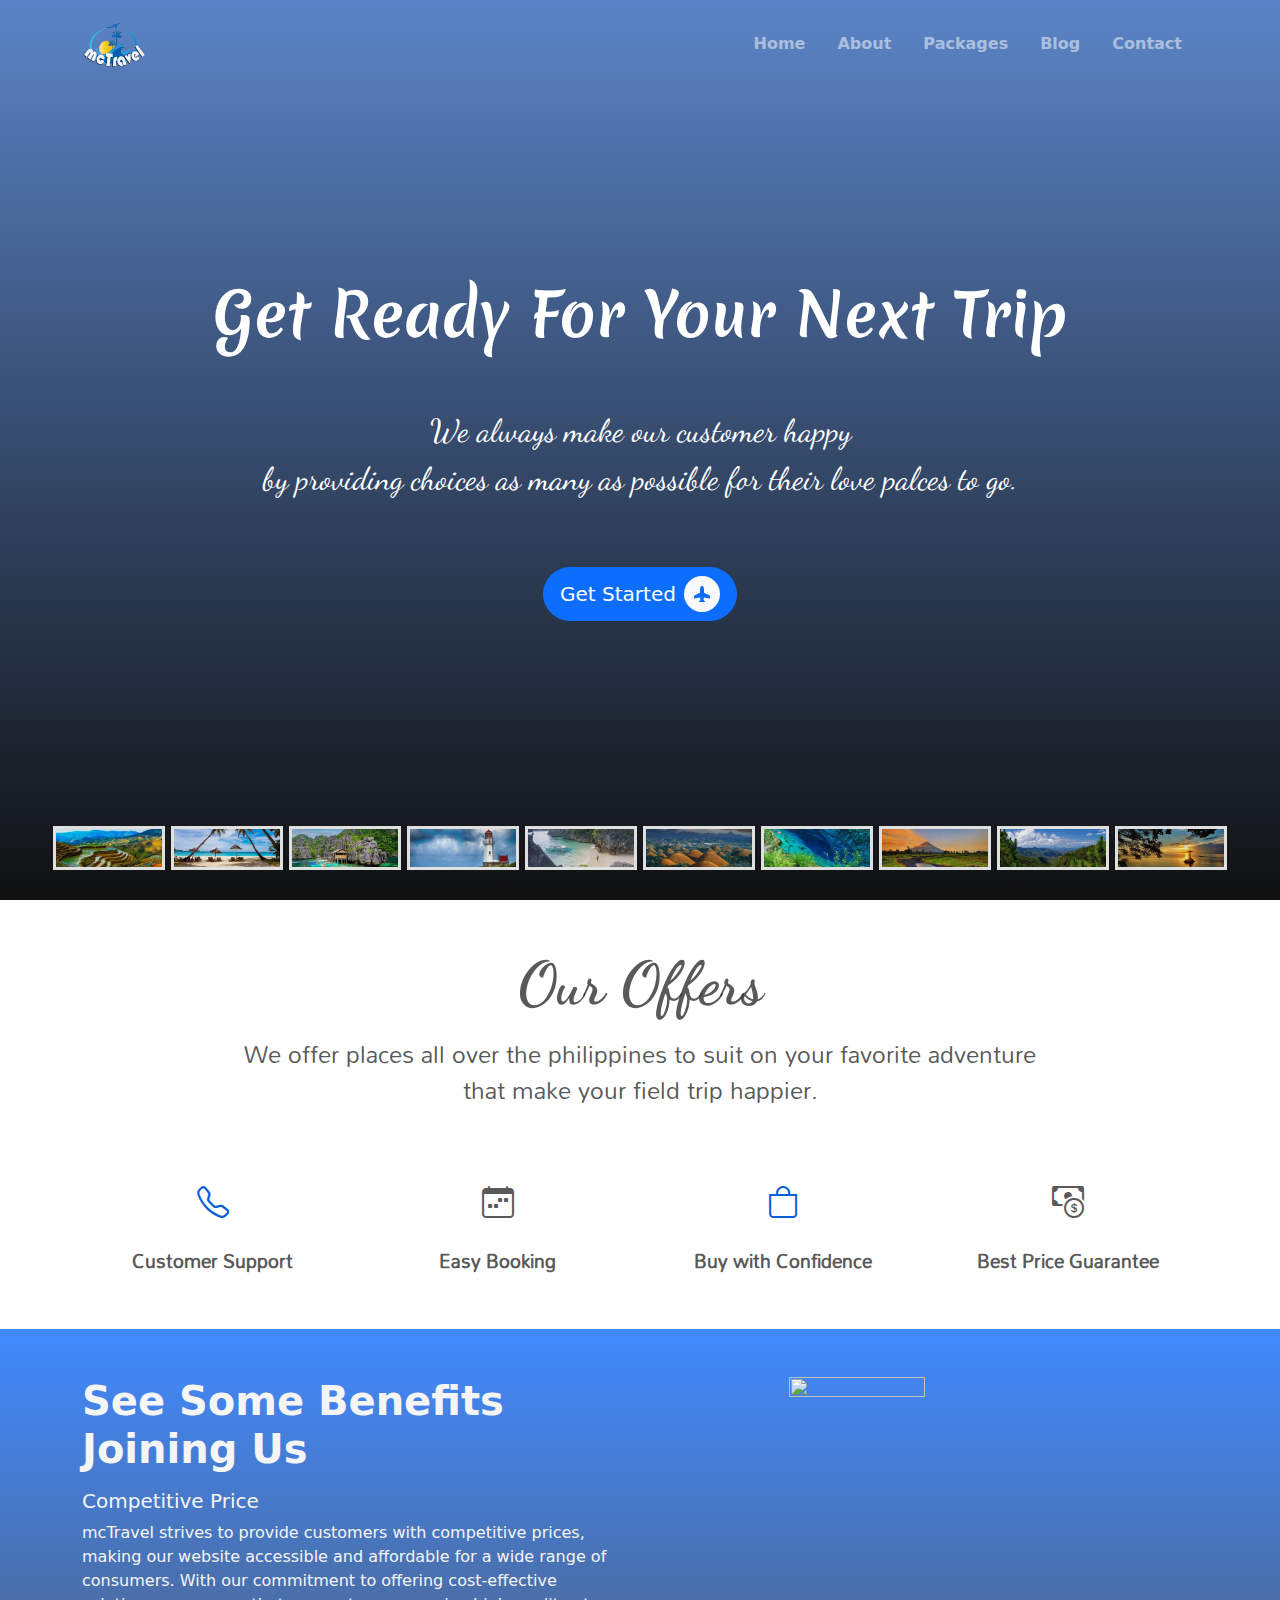
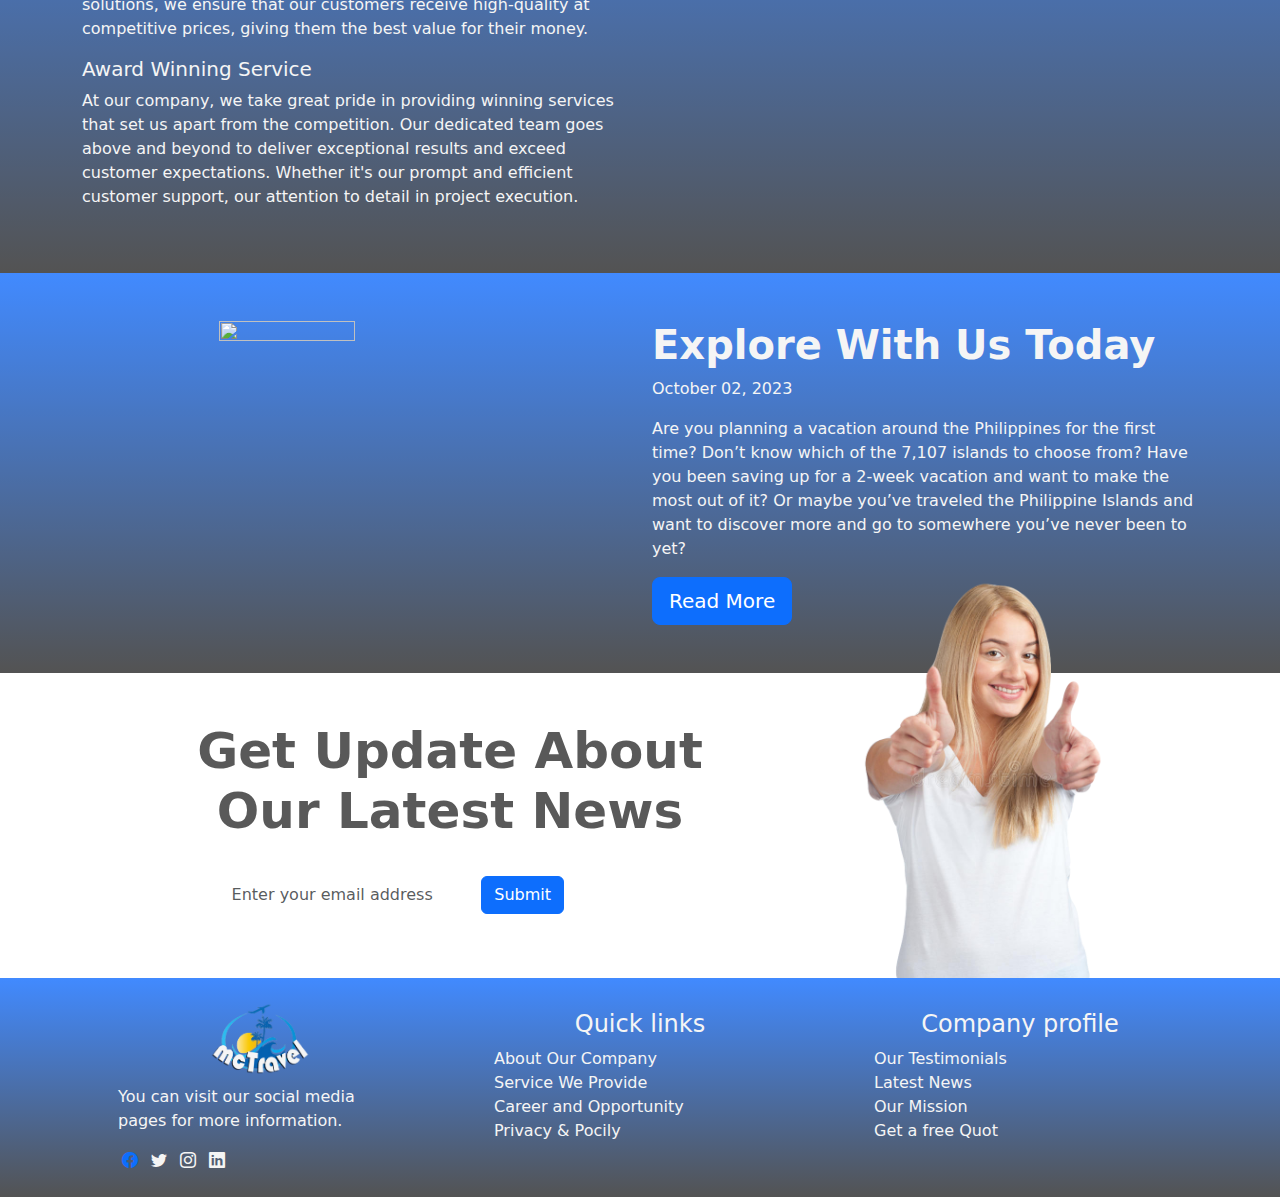
==== commit e95de813: "Latest for mini1" ====
--- a/index.html
+++ b/index.html
@@ -278,12 +278,12 @@
                     <h2 class="h2-benefits">See Some Benefits Joining Us</h2>
                     <p>
                         <h5 class="h5-benefits">Competitive Price</h5>
-                        Lorem ipsum dolor sit amet consectetur adipisicing elit. Sit saepe error voluptatum autem nulla facere, exercitationem necessitatibus fuga id iste, quidem, blanditiis aperiam fugit. Magnam dolorem accusantium quae magni error?
+                        mcTravel strives to provide customers with competitive prices, making our website accessible and affordable for a wide range of consumers. With our commitment to offering cost-effective solutions, we ensure that our customers receive high-quality at competitive prices, giving them the best value for their money.
                     </p>
 
                     <p class="col-lg-6 col-md-12 col-sm-12 col-12">
                         <h5 class="h5-benefits">Award Winning Service</h5>
-                        Lorem ipsum dolor sit amet consectetur adipisicing elit. Sit saepe error voluptatum autem nulla facere, exercitationem necessitatibus fuga id iste, quidem, blanditiis aperiam fugit. Magnam dolorem accusantium quae magni error?
+                        At our company, we take great pride in providing winning services that set us apart from the competition. Our dedicated team goes above and beyond to deliver exceptional results and exceed customer expectations. Whether it's our prompt and efficient customer support, our attention to detail in project execution.
                     </p>
                 </div>
                 <div class="imgBox1 col-lg-6 col-md-12 col-sm-12 col-12">
@@ -401,7 +401,7 @@
       </div>
       <div class="modal-footer">
         <button type="button" class="btn btn-secondary" data-bs-dismiss="modal">Close</button>
-        <button type="button" class="btn btn-primary">Understood</button>
+        
       </div>
     </div>
   </div>
@@ -418,7 +418,7 @@
       </div>
       <div class="modal-footer">
         <button type="button" class="btn btn-secondary" data-bs-dismiss="modal">Close</button>
-        <button type="button" class="btn btn-primary">Understood</button>
+       
       </div>
     </div>
   </div>
@@ -435,7 +435,7 @@
       </div>
       <div class="modal-footer">
         <button type="button" class="btn btn-secondary" data-bs-dismiss="modal">Close</button>
-        <button type="button" class="btn btn-primary">Understood</button>
+        
       </div>
     </div>
   </div>
@@ -452,7 +452,7 @@
       </div>
       <div class="modal-footer">
         <button type="button" class="btn btn-secondary" data-bs-dismiss="modal">Close</button>
-        <button type="button" class="btn btn-primary">Understood</button>
+       
       </div>
     </div>
   </div>
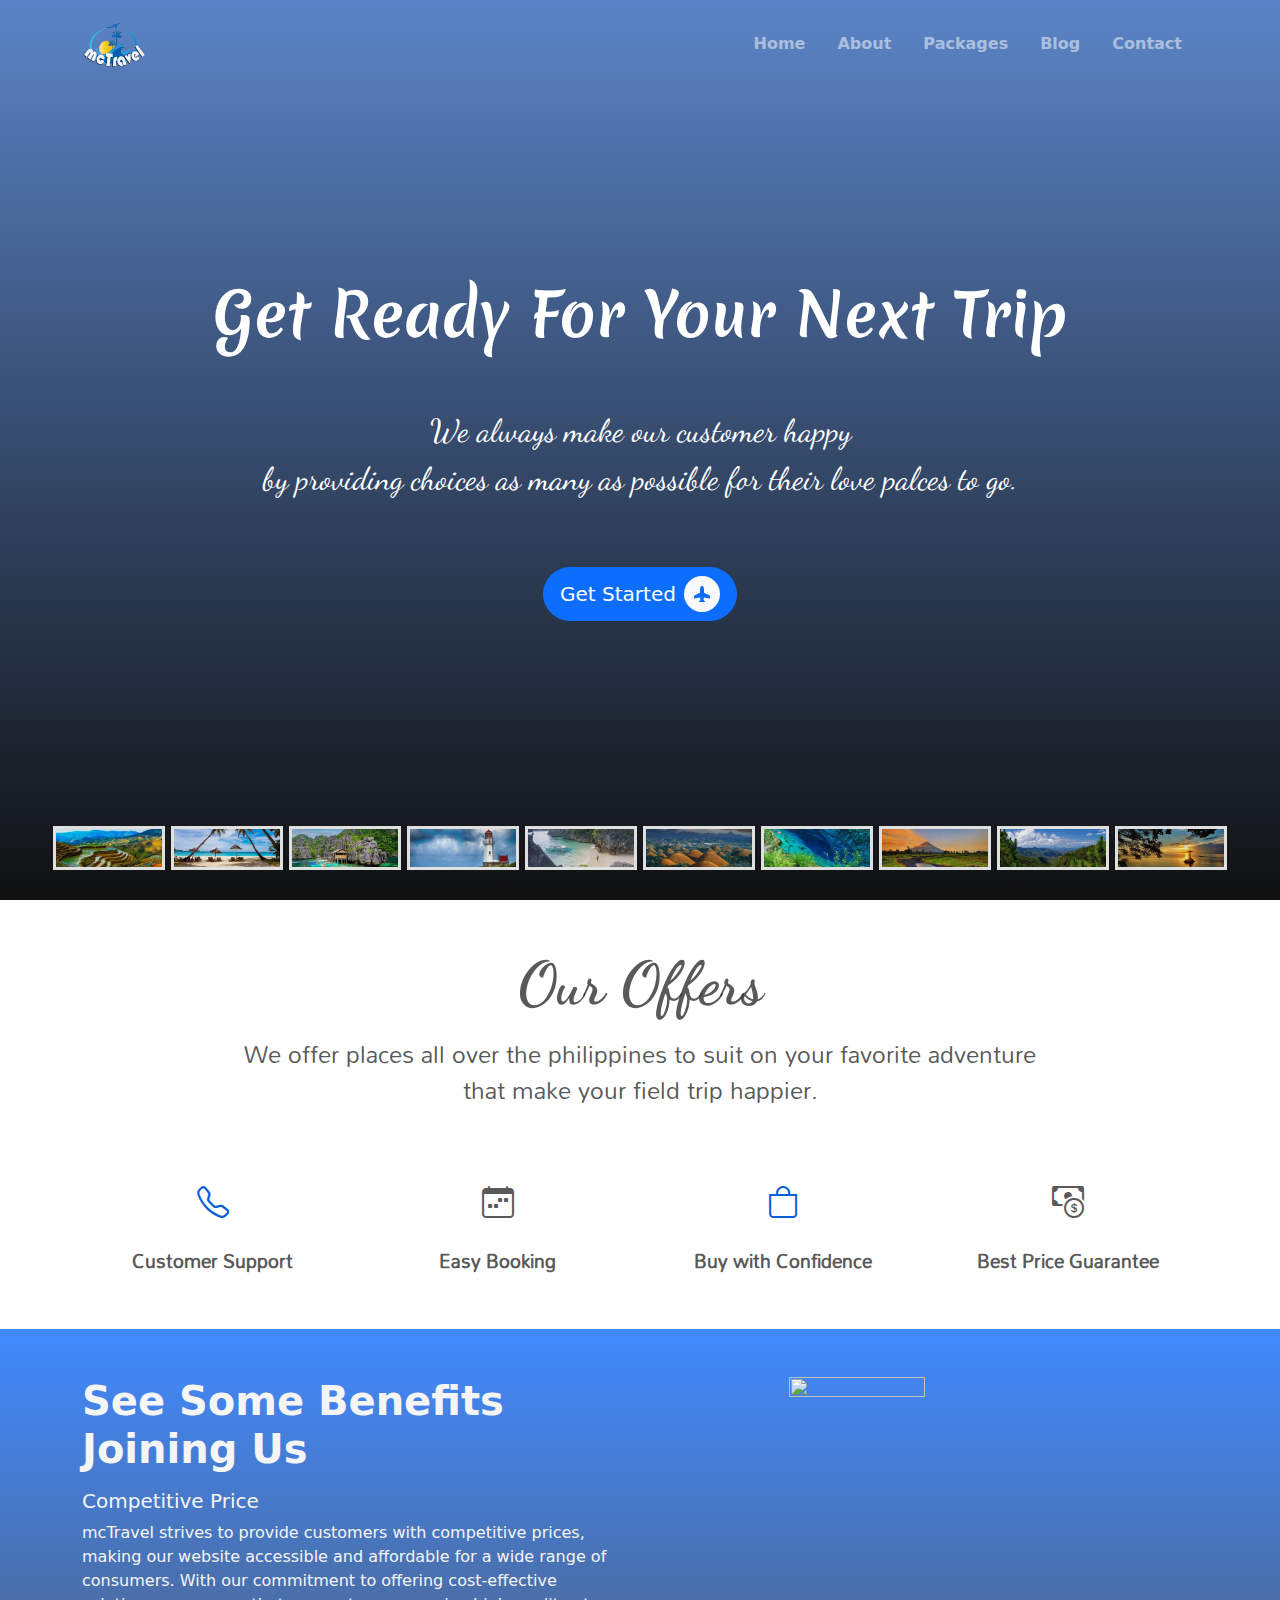
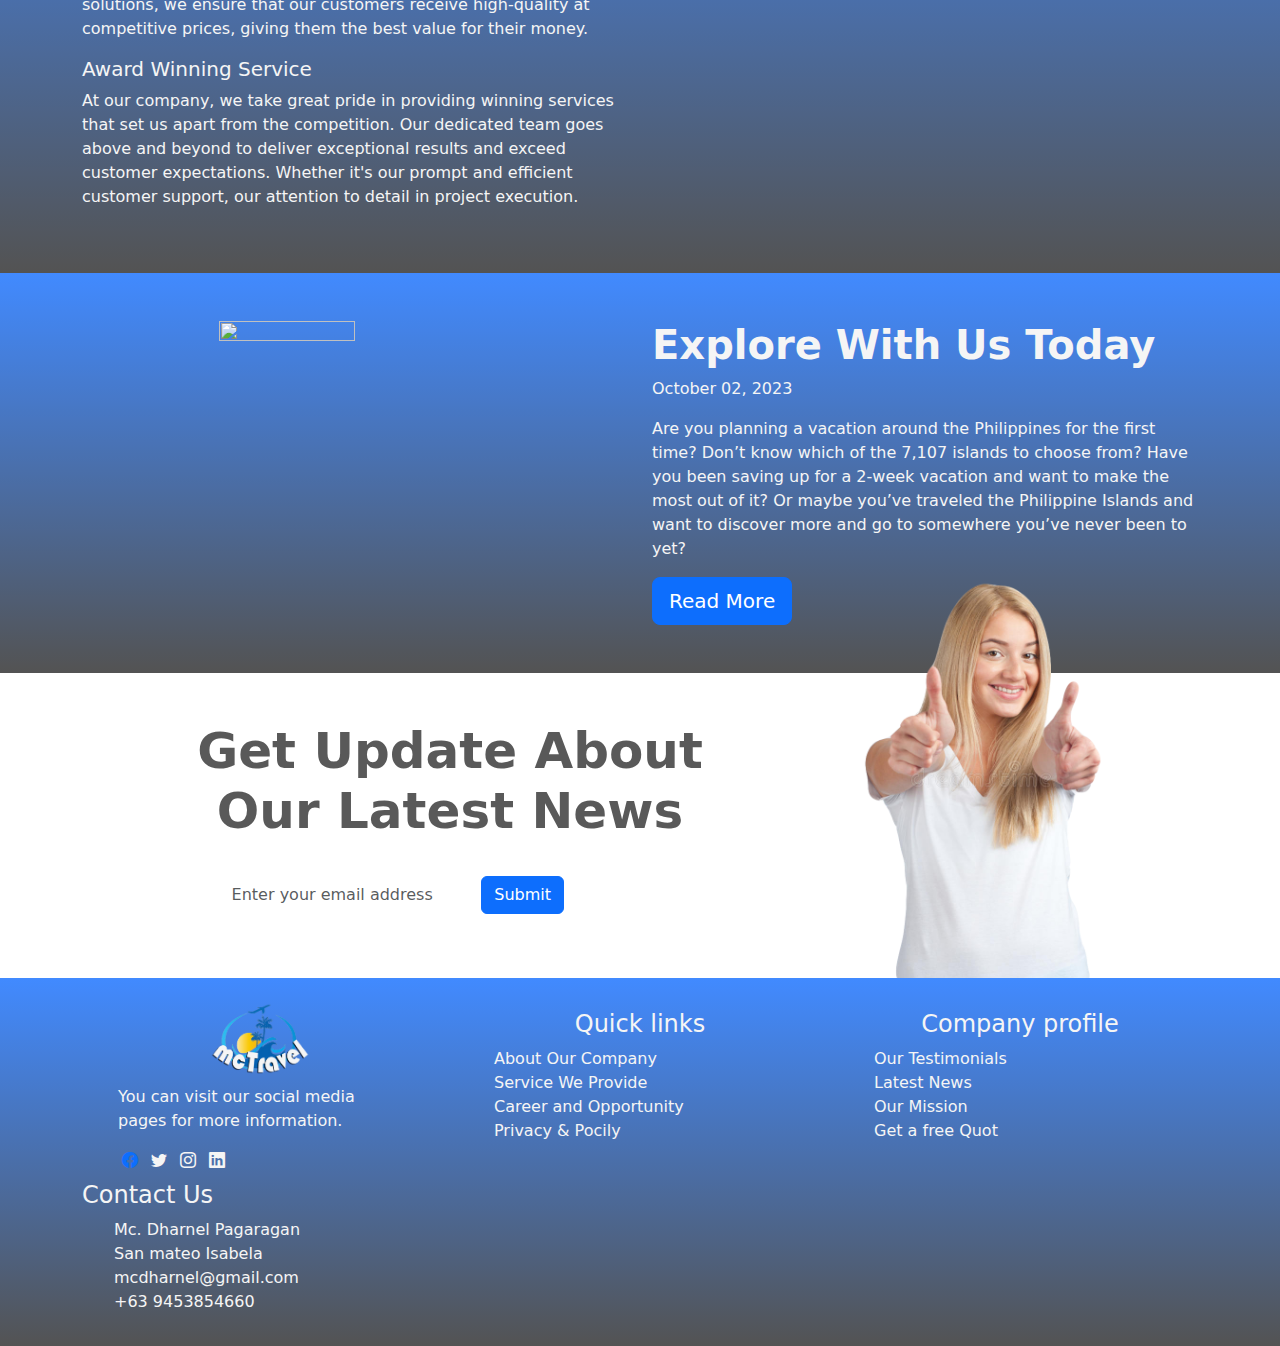
==== commit 7c512802: "clone" ====
--- a/index.html
+++ b/index.html
@@ -375,7 +375,7 @@
     </ul>
 </div> 
 
-  <!-- <div class="li3-footer col-4 col-lg-3 col-md-4 col-sm-12">
+  <div class="li3-footer col-4 col-lg-3 col-md-4 col-sm-12">
     <h4>Contact Us</h4>
     <ul>
       <li><a href="#">Mc. Dharnel Pagaragan</a></li>
@@ -383,7 +383,7 @@
       <li><a href="#">mcdharnel@gmail.com</a></li>
       <li><a href="#">+63 9453854660</a></li>
     </ul>
-</div>  -->
+</div> 
     </div>
   </div>
 </section>
--- a/styles.css
+++ b/styles.css
@@ -461,7 +461,7 @@
 /* SECOND HTML HAHAHAHAHAHAH */
 
 .navMc1 {
-    background: linear-gradient(rgba(0, 98, 255, 0.836), rgba(0, 0, 0, 0.516));
+    background: linear-gradient(rgba(0, 98, 255, 0.598), rgba(0, 0, 0, 0.311));
     position: absolute;
     top: 0;
     left: 0;
